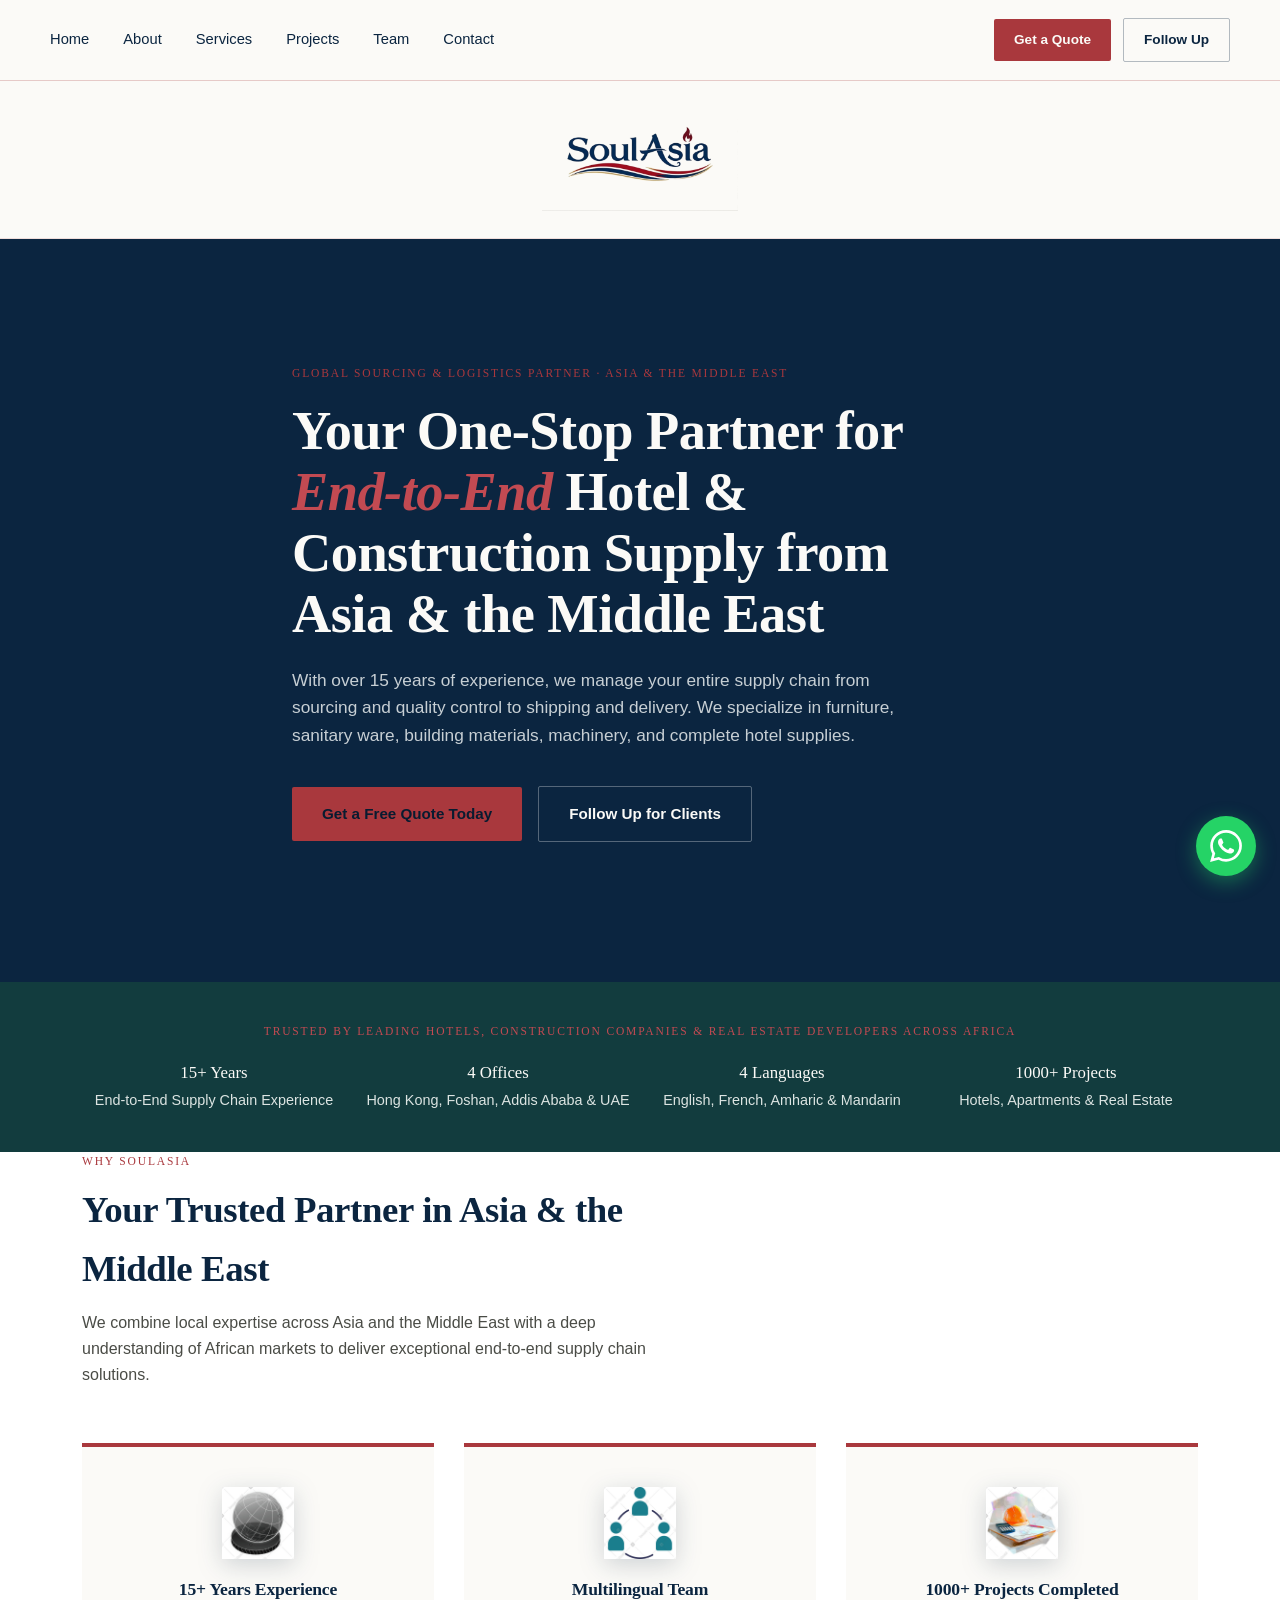
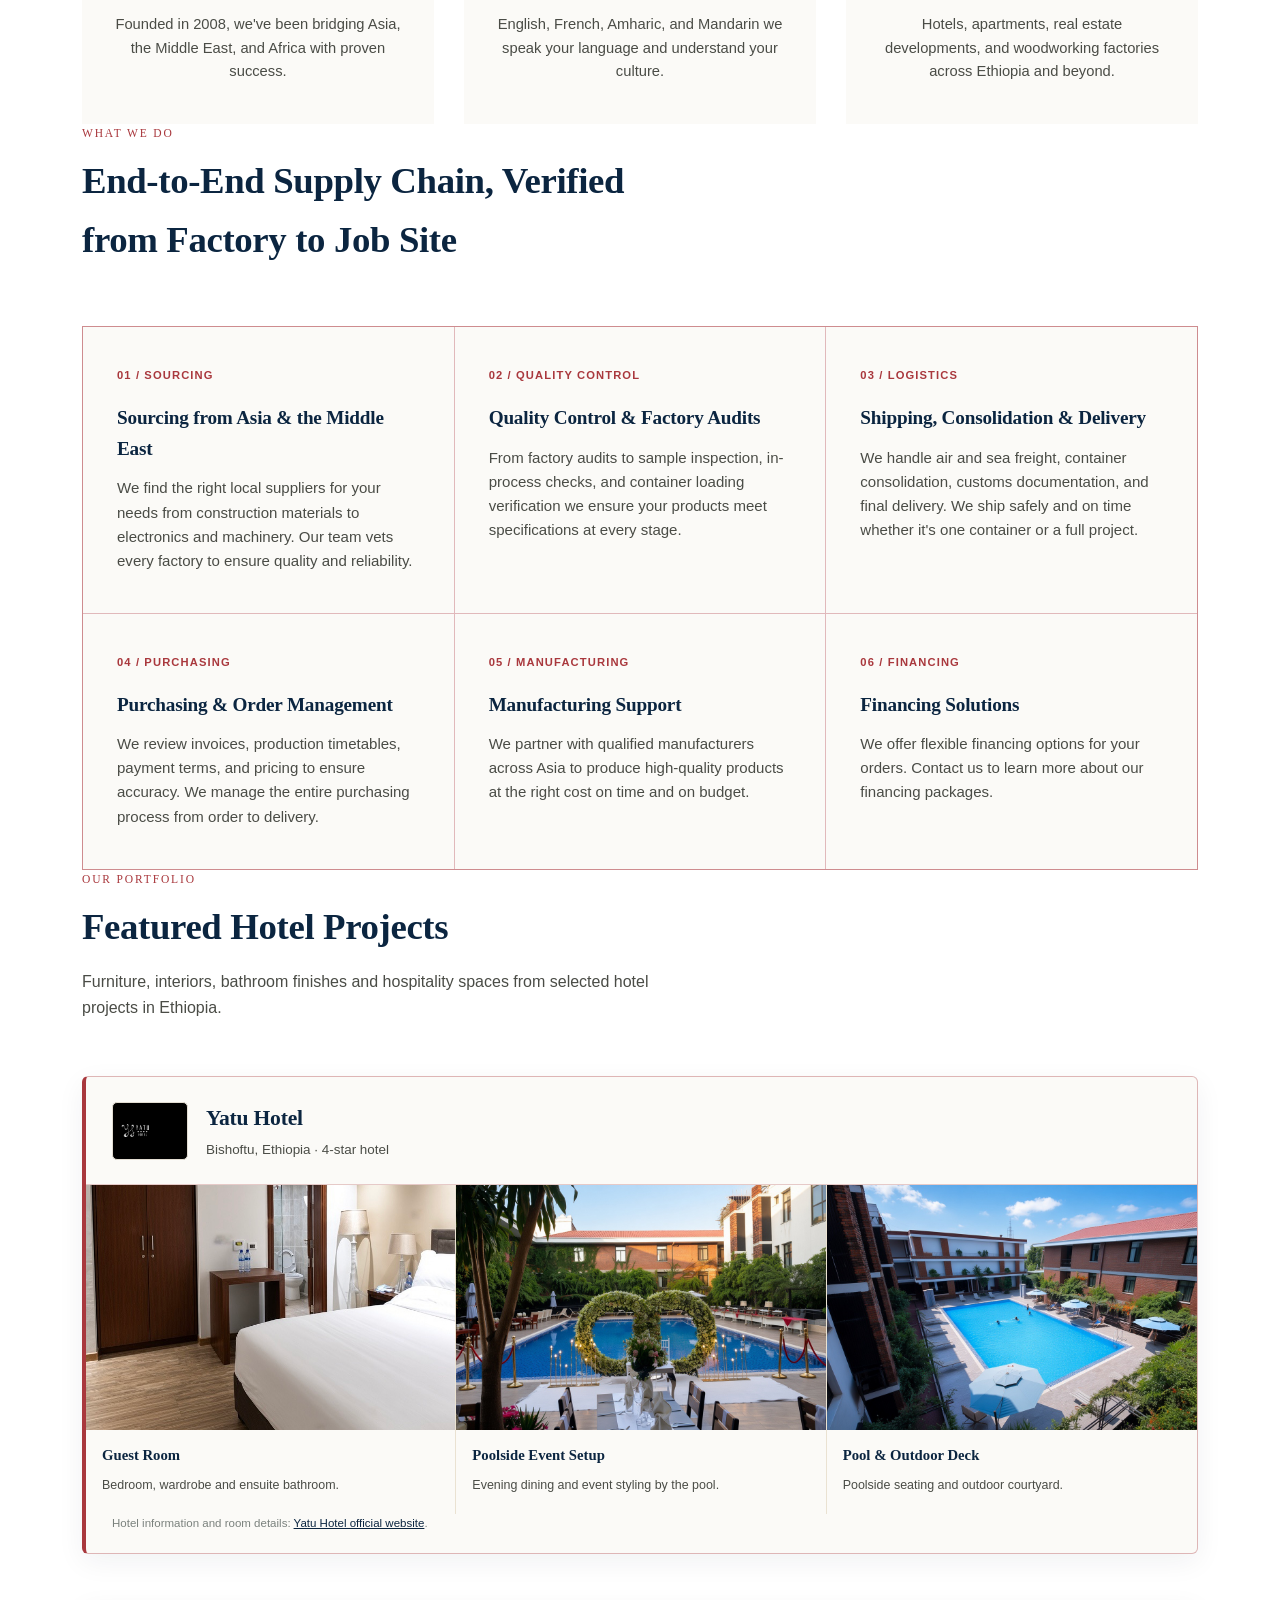
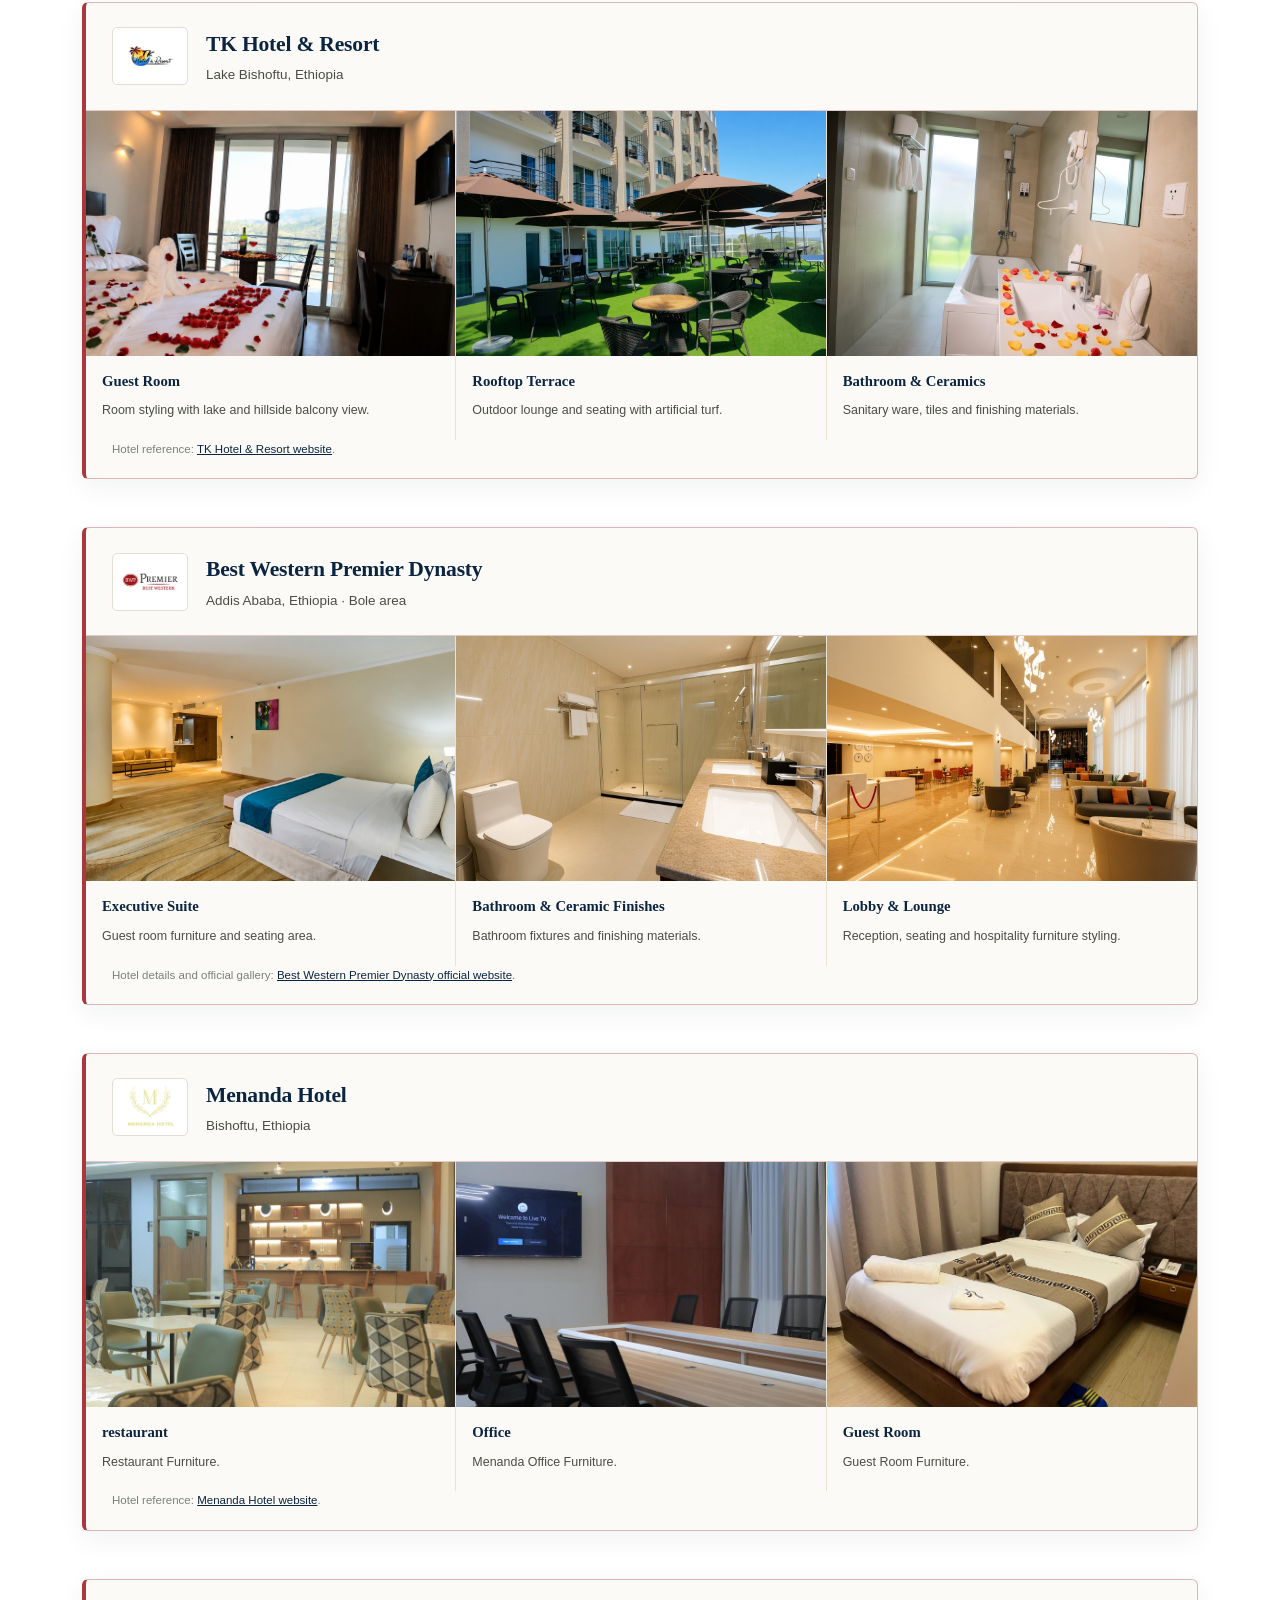
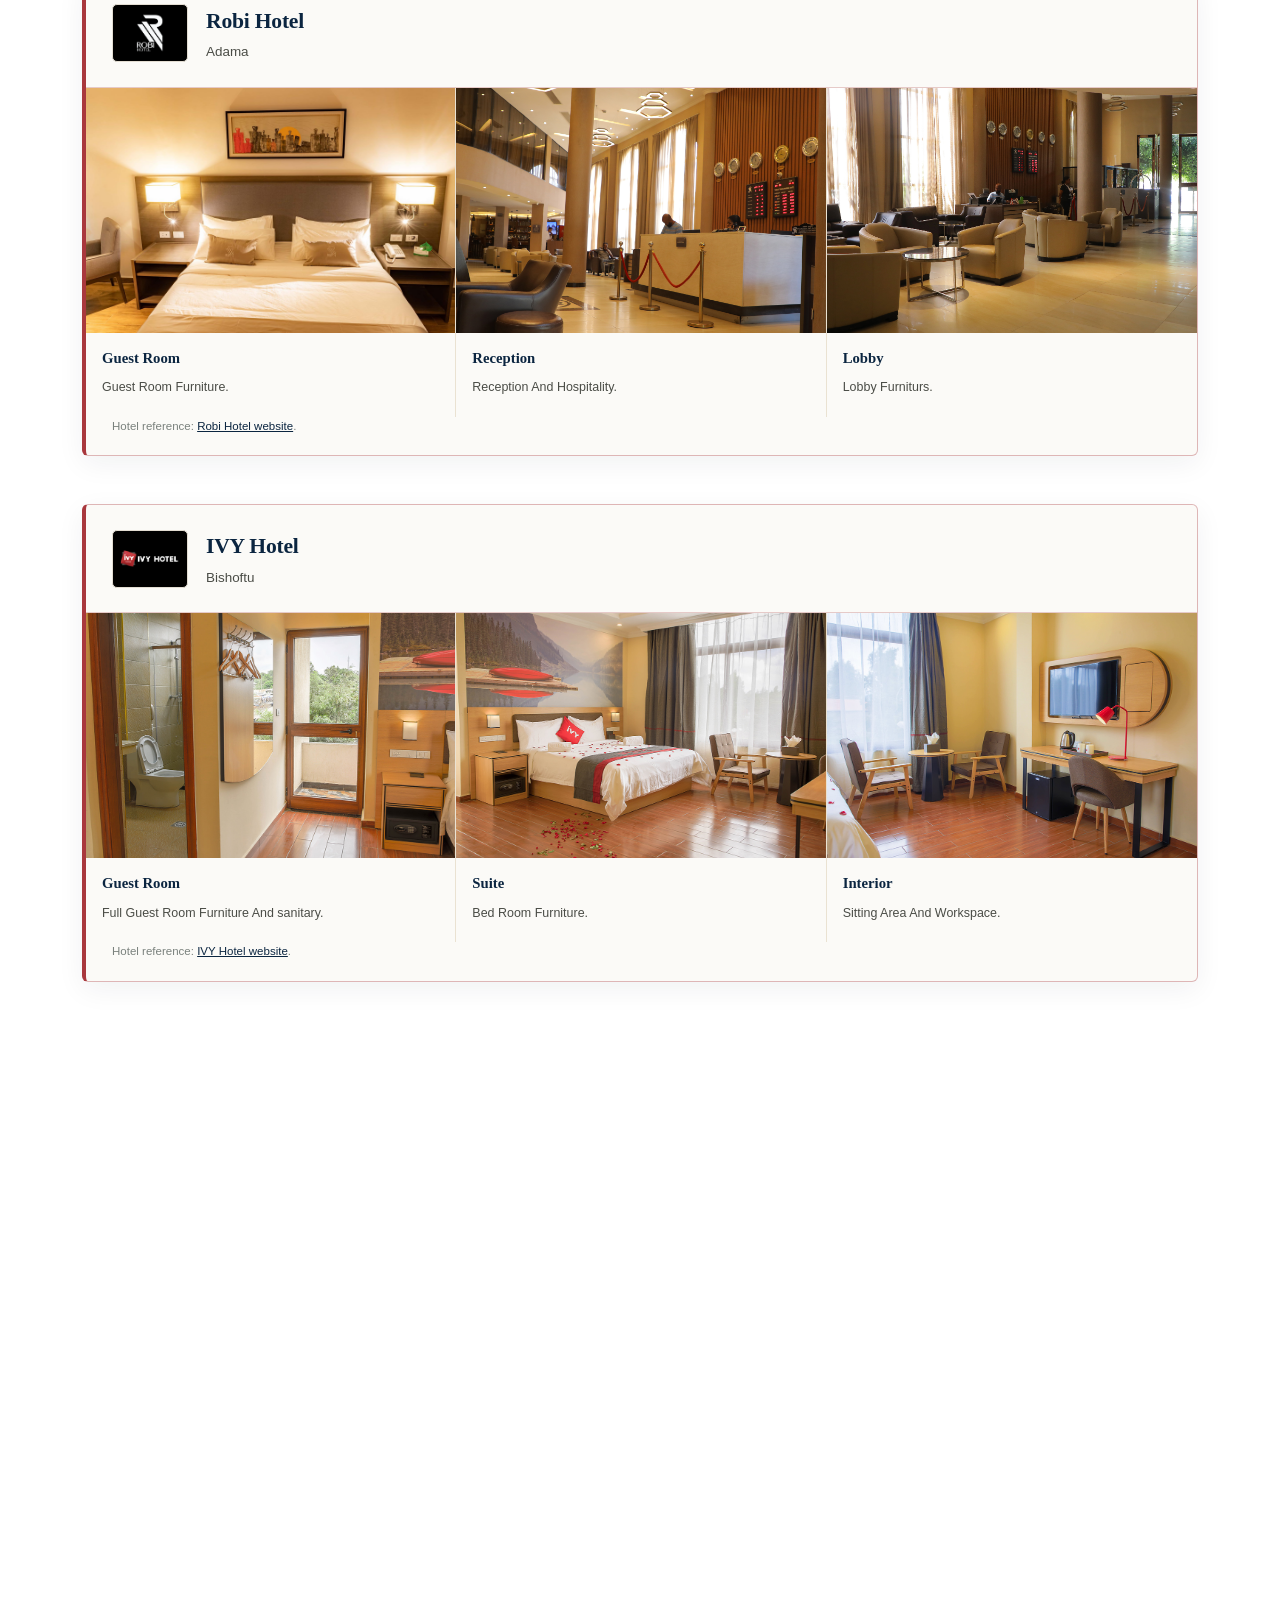
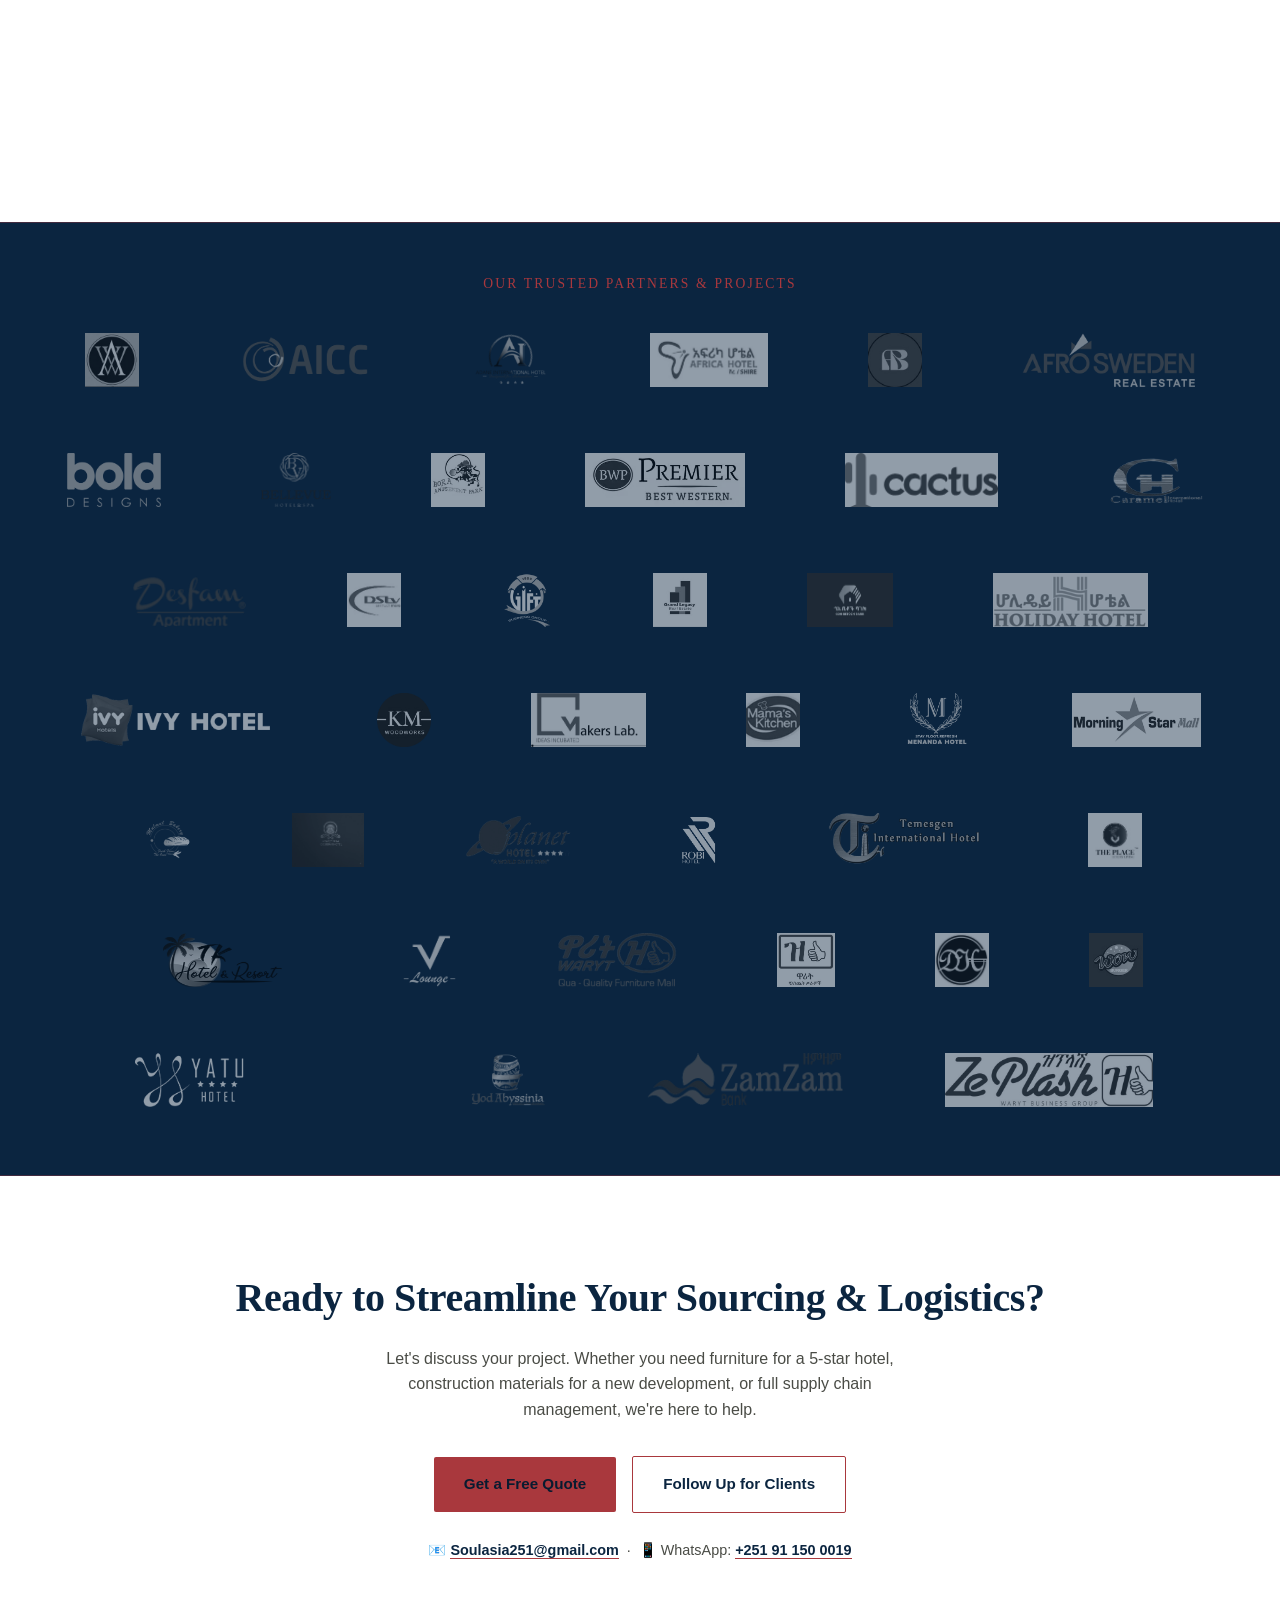
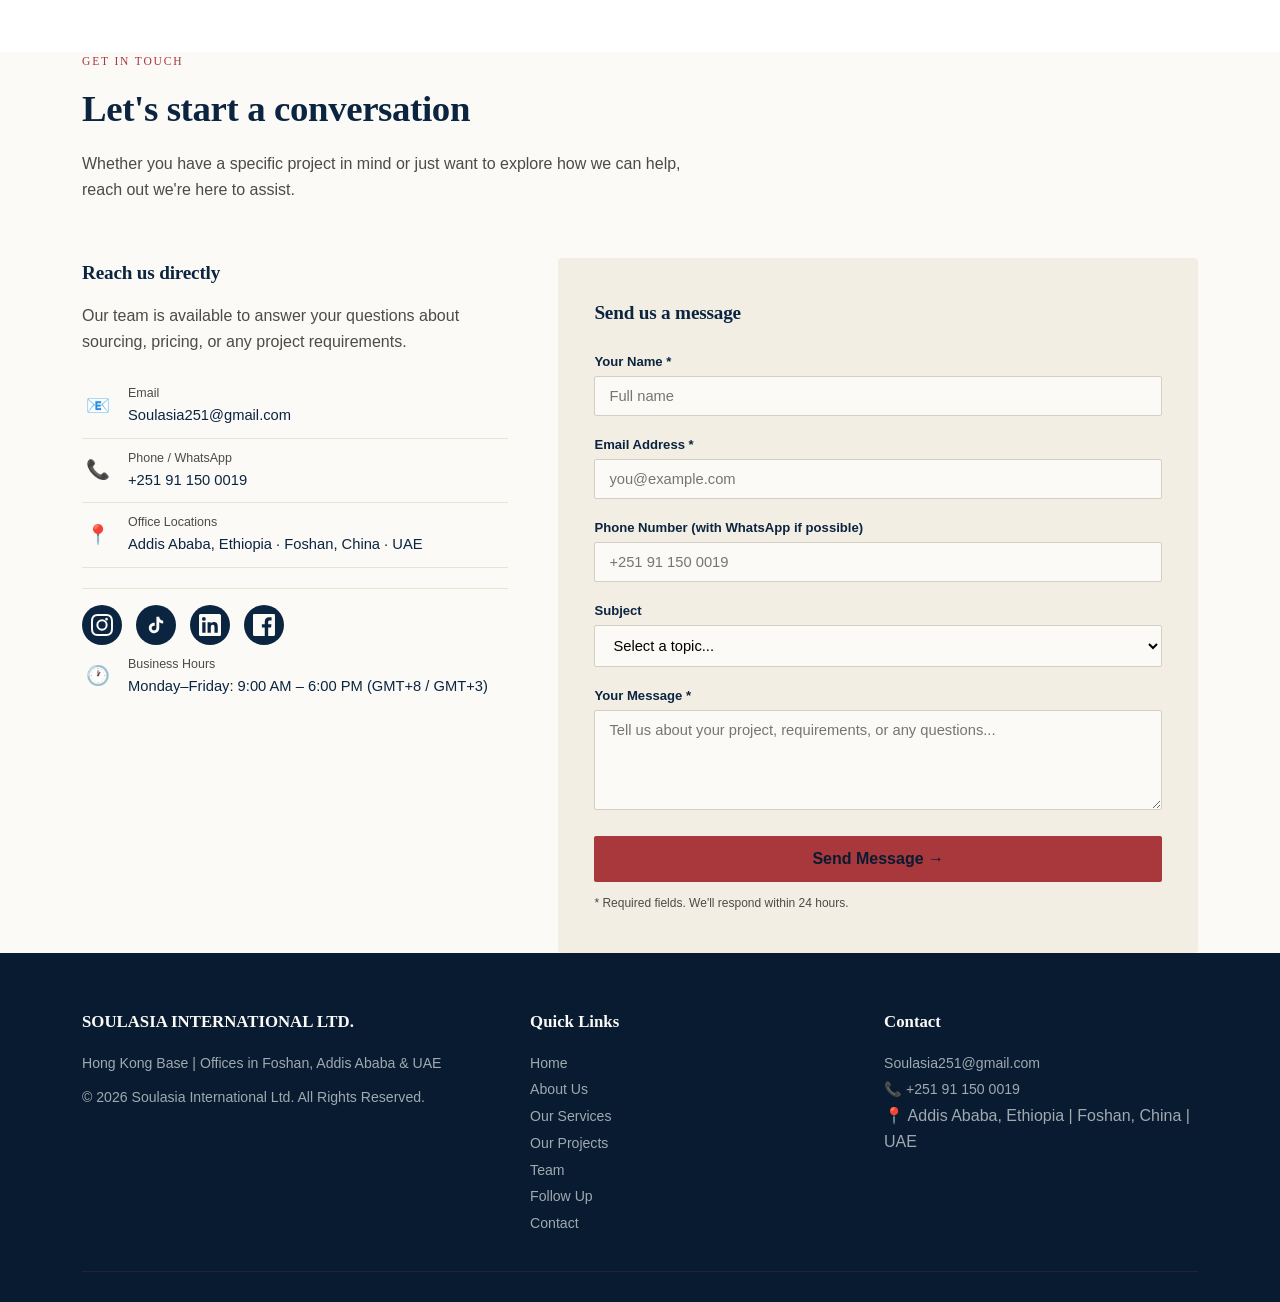
==== index.html @ 068c9a6b "Update index.html" ====
<!DOCTYPE html>
<html lang="en">
<head>
<meta charset="UTF-8">
<meta name="viewport" content="width=device-width, initial-scale=1.0">
<title>Soulasia International Ltd. | Global Sourcing &amp; Logistics Partner</title>

<style>
  :root{
    --navy:#0B2540;
    --navy-deep:#081b30;
    --teal:#123C3E;
    --gold:#A9383D;
    --gold-light:#C24A52;
    --sand:#F3EEE4;
    --sand-2:#EAE2D2;
    --ink:#20221F;
    --ink-soft:#4A4C46;
    --line:rgba(169,56,61,0.35);
    --white:#FBFAF7;
  }
  *{box-sizing:border-box;margin:0;padding:0;}
  html{scroll-behavior:smooth;}
  body{
    font-family:-apple-system, 'Segoe UI', Helvetica, Arial, sans-serif;
    color:#0B2540;
    background:#FFFFFF;
    line-height:1.6;
    -webkit-font-smoothing:antialiased;
  }
  h1,h2,h3{
    font-family:Georgia, 'Times New Roman', serif;
    font-weight:600;
    letter-spacing:-0.01em;
    color:var(--navy);
  }
  a{color:inherit; text-decoration:none;}
  .eyebrow{
    font-family:Georgia, 'Times New Roman', serif;
    font-size:0.72rem;
    letter-spacing:0.16em;
    text-transform:uppercase;
    color:var(--gold);
  }
  .hero-eyebrow{
  font-family:Georgia, 'Times New Roman', serif;
}
  .wrap{max-width:1180px; margin:0 auto; padding:0 32px;}
  @media (max-width:640px){ .wrap{padding:0 20px;} }

  /* ===== Header ===== */
  header{
    position:sticky; top:0; z-index:50;
    background:var(--white);
    border-bottom:1px solid rgba(169,56,61,0.25);
  }
  .nav{
    display:flex; align-items:center; justify-content:space-between;
    padding:18px 0;
  }
  .logo{
    font-family:Georgia, 'Times New Roman', serif;
    font-weight:600;
    font-size:1.25rem;
    color:var(--navy);
    letter-spacing:0.02em;
  }
  .logo span{color:var(--gold-light);}
  .navlinks{display:flex; gap:34px; font-size:0.92rem;}
  .navlinks a{color:#0B2540; transition:color .2s;}
  .navlinks a:hover{color:var(--gold-light);}
  .navlinks a.active{color:#0B2540;}
  .nav-cta{
    background:#A9383D;
    color:var(--white);
    font-weight:600;
    font-size:0.85rem;
    padding:10px 20px;
    border-radius:2px;
    transition:background .2s;
  }
  .nav-cta:hover{background:#C24A52;}
  .nav-cta-secondary{
    background:transparent;
    color:#0B2540;
    font-weight:600;
    font-size:0.85rem;
    padding:10px 20px;
    border-radius:2px;
    border:1px solid rgba(11,37,64,0.3);
    transition:background .2s, border .2s;
  }
  .nav-cta-secondary:hover{
    background:rgba(11,37,64,0.06);
    border-color:var(--gold-light);
  }
  .navlinks, .nav-cta, .nav-cta-secondary{white-space:nowrap;}
  @media (max-width:860px){ .navlinks{display:none;} }

  /* ===== Mobile Menu ===== */
  .hamburger{
    display:none;
    flex-direction:column;
    justify-content:center;
    gap:5px;
    width:34px;
    height:34px;
    background:none;
    border:none;
    cursor:pointer;
    padding:0;
  }
  .hamburger span{
    display:block;
    width:100%;
    height:2px;
    background:var(--navy);
    transition:transform .25s ease, opacity .25s ease;
  }
  .hamburger.open span:nth-child(1){transform:translateY(7px) rotate(45deg);}
  .hamburger.open span:nth-child(2){opacity:0;}
  .hamburger.open span:nth-child(3){transform:translateY(-7px) rotate(-45deg);}
  .mobile-menu{
    display:none;
    flex-direction:column;
    background:var(--navy-deep);
    border-top:1px solid rgba(247,208,70,0.18);
    max-height:0;
    overflow:hidden;
    transition:max-height .3s ease;
  }
  .mobile-menu.open{display:flex; max-height:400px;}
  .mobile-menu a{
    color:#CBD3D8;
    padding:16px 24px;
    font-size:0.95rem;
    border-bottom:1px solid rgba(255,255,255,0.06);
  }
  .mobile-menu a:hover, .mobile-menu a:active{color:var(--gold-light); background:rgba(255,255,255,0.04);}
  @media (max-width:860px){
    .hamburger{display:flex;}
    .nav-cta{display:none;}
  }
  @media (max-width:540px){
    .nav-cta-secondary{padding:9px 14px; font-size:0.8rem;}
  }

  /* ===== Hero ===== */
  .hero{
    background:var(--navy);
    color:var(--white);
    padding:120px 0 140px;
    position:relative;
  }
  .hero-inner{max-width:760px; position:relative; z-index:2;}
  .hero h1{
    font-size:clamp(2.1rem, 4.4vw, 3.4rem);
    color:var(--white);
    line-height:1.12;
    margin:16px 0 22px;
  }
  .hero h1 em{font-style:italic; color:var(--gold-light);}
  .hero p.sub{
    font-size:1.08rem;
    color:#C7CFD4;
    max-width:620px;
    margin-bottom:36px;
  }
  .btn-group{
    display:flex;
    gap:16px;
    flex-wrap:wrap;
    align-items:center;
  }
  .btn-primary{
    display:inline-block;
    background:var(--gold);
    color:var(--navy-deep);
    font-weight:600;
    padding:15px 30px;
    border-radius:2px;
    font-size:0.95rem;
    transition:transform .2s, background .2s;
  }
  .btn-primary:hover{background:var(--gold-light); transform:translateY(-2px);}
  .btn-secondary{
    display:inline-block;
    background:transparent;
    color:var(--white);
    font-weight:600;
    padding:15px 30px;
    border-radius:2px;
    font-size:0.95rem;
    border:1px solid rgba(255,255,255,0.3);
    transition:transform .2s, background .2s, border .2s;
  }
  .btn-secondary:hover{
    background:rgba(255,255,255,0.1);
    border-color:var(--gold-light);
    transform:translateY(-2px);
  }

  /* ===== Trust ===== */
  .trust{
    background:var(--teal);
    color:var(--sand);
    padding:40px 0;
  }
  .trust .eyebrow{color:var(--gold-light); text-align:center; display:block; margin-bottom:20px;}
  .trust-eyebrow{
  font-family:Georgia, 'Times New Roman', serif;
}
  .trust-grid{
    display:grid;
    grid-template-columns:repeat(4, 1fr);
    gap:20px;
    text-align:center;
  }
  .trust-item{font-size:0.9rem; color:#DCE4E2;}
  .trust-item b{color:var(--white); display:block; font-family:Georgia, 'Times New Roman', serif; font-size:1.05rem; font-weight:500; margin-bottom:2px;}
  @media (max-width:760px){ .trust-grid{grid-template-columns:1fr 1fr;} }

  /* ===== Section Shared ===== */
  .section-head{max-width:600px; margin-bottom:56px;}
  .section-head .eyebrow{margin-bottom:10px; display:block;}
  .section-head h2{font-size:clamp(1.7rem, 3vw, 2.3rem);}
  .section-head p{color:var(--ink-soft); margin-top:12px; font-size:1rem;}

  /* ===== Why Choose Us ===== */
  .why-grid{
    display:grid;
    grid-template-columns:repeat(3,1fr);
    gap:30px;
  }
  .why-item{
    text-align:center;
    background:var(--white);
    padding:40px 30px;
    border-top:4px solid var(--gold);
  }
  .why-item .icon-circle{
    font-size:2.5rem;
    display:block;
    margin-bottom:16px;
  }
  .why-item .icon-3d{
    width:72px;
    height:72px;
    display:block;
    margin:0 auto 16px;
    object-fit:contain;
    filter:drop-shadow(0 6px 12px rgba(11,37,64,0.18));
  }

  .why-item h3{font-size:1.1rem; margin-bottom:10px;}
  .why-item p{color:var(--ink-soft); font-size:0.92rem;}
  @media (max-width:760px){ .why-grid{grid-template-columns:1fr;} }

  /* ===== Services ===== */
  .services-grid{
    display:grid;
    grid-template-columns:repeat(3, 1fr);
    gap:1px;
    background:var(--line);
    border:1px solid var(--line);
  }
  .service-card{
    background:var(--white);
    padding:40px 34px;
  }
  .service-card .num{
    font-family:'Helvetica Neue', Arial, sans-serif; font-weight:700;
    font-size:0.7rem;
    color:var(--gold);
    letter-spacing:0.1em;
    display:block;
    margin-bottom:18px;
  }
  .service-card h3{font-size:1.2rem; margin-bottom:12px;}
  .service-card p{color:var(--ink-soft); font-size:0.94rem;}
  @media (max-width:860px){ .services-grid{grid-template-columns:1fr;} }

  /* ===== Gallery ===== */
  .gallery-grid{
    display:grid;
    grid-template-columns:repeat(3,1fr);
    gap:20px;
  }
  .gallery-item{
    position:relative;
    overflow:hidden;
    border-radius:4px;
    aspect-ratio:4/3;
    cursor:pointer;
  }
  .gallery-item img{
    width:100%;
    height:100%;
    object-fit:cover;
    transition:transform .5s ease;
  }
  .gallery-item:hover img{transform:scale(1.08);}
  .gallery-item .overlay{
    position:absolute;
    bottom:0;
    left:0;
    right:0;
    padding:24px 20px;
    background:linear-gradient(transparent, rgba(11,37,64,0.9));
    color:var(--white);
    transform:translateY(10px);
    transition:transform .3s ease;
  }
  .gallery-item:hover .overlay{transform:translateY(0);}
  .gallery-item .overlay h3{color:var(--white); font-size:1.05rem; margin-bottom:2px;}
  .gallery-item .overlay p{font-size:0.82rem; opacity:0.8;}
  @media (max-width:860px){ .gallery-grid{grid-template-columns:1fr 1fr;} }
  @media (max-width:480px){ .gallery-grid{grid-template-columns:1fr;} }

  /* ===== Polaroid Staff Gallery ===== */
  .polaroid-gallery{
    display:flex;
    flex-wrap:wrap;
    gap:6px;
    justify-content:center;
    align-items:center;
    max-width:820px;
    margin:0 auto;
    padding:24px;
    background:var(--white);
    border:1px solid var(--line);
    border-radius:6px;
    box-shadow:0 10px 30px rgba(11,37,64,0.10);
  }

  .polaroid{
    background:var(--white);
    padding:8px 8px 26px;
    box-shadow:0 6px 14px rgba(11,37,64,0.16);
    width:130px;
    margin:-6px;
    transition:transform .3s ease, box-shadow .3s ease, z-index 0s;
    position:relative;
  }

  .polaroid:hover{
    transform:rotate(0deg) scale(1.05) !important;
    box-shadow:0 16px 34px rgba(11,37,64,0.22);
    z-index:5;
  }
  .polaroid img{
    display:block;
    width:100%;
    height:160px;
    object-fit:contain;
    background:#EAE2D2;
  }

  .polaroid .cap{
    position:absolute;
    bottom:10px;
    left:0;
    right:0;
    text-align:center;
    font-family:Georgia, 'Times New Roman', serif;
    font-size:0.85rem;
    color:var(--ink);
  }
  .rot-1{transform:rotate(-4deg);}
  .rot-2{transform:rotate(3deg);}
  .rot-3{transform:rotate(-2deg);}
  .rot-4{transform:rotate(5deg);}
  .rot-5{transform:rotate(-6deg);}

  @media (max-width:640px){
    .polaroid{width:160px; padding:10px 10px 30px;}
    .polaroid img{height:150px;}
  }

  /* ===== Hotel Project Gallery ===== */
  .hotel-projects{display:flex;flex-direction:column;gap:48px;}
  .hotel-project{background:var(--white);border:1px solid var(--line);border-radius:6px;overflow:hidden;box-shadow:0 8px 28px rgba(8,27,48,.06);}
  .hotel-project-head{display:flex;align-items:center;gap:18px;padding:24px 26px;border-bottom:1px solid #EAE2D2;}
  .hotel-logo-box{width:76px;height:58px;background:#fff;border:1px solid #E3DDD2;border-radius:5px;display:flex;align-items:center;justify-content:center;padding:7px;flex-shrink:0;overflow:hidden;}
  .hotel-logo-box img{max-width:100%;max-height:100%;object-fit:contain;}
  .hotel-logo-text{font-family:Georgia,serif;font-weight:700;font-size:.75rem;line-height:1.15;text-align:center;color:var(--navy);}
  .hotel-project-head h3{font-size:1.35rem;margin-bottom:3px;}
  .hotel-project-head p{color:var(--ink-soft);font-size:.84rem;}
  .hotel-photo-grid{display:grid;grid-template-columns:repeat(3,1fr);gap:0;}
  .hotel-photo{border-right:1px solid #EAE2D2;background:var(--white);}
  .hotel-photo:last-child{border-right:0;}
  .hotel-photo img{display:block;width:100%;height:245px;object-fit:cover;}
  .hotel-photo-caption{padding:14px 16px 18px;}
  .hotel-photo-caption strong{display:block;color:var(--navy);font-family:Georgia,serif;font-size:.92rem;margin-bottom:3px;}
  .hotel-photo-caption span{font-size:.78rem;color:var(--ink-soft);}
  .hotel-source{padding:0 26px 20px;color:#7a817d;font-size:.72rem;}
  .hotel-source a{color:var(--navy);text-decoration:underline;}
  @media(max-width:760px){.hotel-photo-grid{grid-template-columns:1fr;}.hotel-photo{border-right:0;border-bottom:1px solid #EAE2D2;}.hotel-photo:last-child{border-bottom:0}.hotel-photo img{height:250px;}}

  .partner-logo{
    filter:grayscale(100%);
    opacity:0.55;
    transition:filter .3s ease, opacity .3s ease;
  }
  .partner-logo:hover{
    filter:grayscale(0%);
    opacity:1;
  }

  /* ===== Client Logos ===== */
  .logo-strip{background:var(--navy); padding:40px 0; border-top:1px solid var(--line); border-bottom:1px solid var(--line);}
  .logo-row{
    display:flex;
    justify-content:space-around;
    align-items:center;
    flex-wrap:wrap;
    gap:24px;
  }
  .logo-row span{
    font-family:Georgia, serif;
    font-size:0.95rem;
    color:var(--ink-soft);
    opacity:0.5;
    letter-spacing:0.03em;
    font-weight:500;
  }
  @media (max-width:640px){ .logo-row span{font-size:0.75rem;} }

  /* ===== CTA ===== */
  .cta{
    padding:90px 0;
    text-align:center;
  }
  .cta h2{font-size:clamp(1.8rem,3.4vw,2.5rem); margin-bottom:16px;}
  .cta p{color:var(--ink-soft); max-width:520px; margin:0 auto 34px;}
  .cta-alt{margin-top:26px; font-size:0.9rem; color:var(--ink-soft);}
  .cta-alt a{color:var(--navy); font-weight:600; border-bottom:1px solid var(--gold);}

  /* ===== Contact Form ===== */
  .contact-section{background:var(--white);}
  .contact-grid{
    display:grid;
    grid-template-columns:1.2fr 1.8fr;
    gap:50px;
  }
  .contact-info h3{font-size:1.2rem; margin-bottom:14px;}
  .contact-info p{margin-bottom:20px; color:var(--ink-soft);}
  .contact-detail{
    display:flex;
    align-items:center;
    gap:14px;
    padding:10px 0;
    border-bottom:1px solid #EAE2D2;
  }
  .contact-detail:last-child{border-bottom:none;}
  .contact-detail .icon{font-size:1.2rem; width:32px; text-align:center;}
  .contact-detail .info{font-size:0.92rem;}
  .contact-detail .info strong{display:block; font-size:0.78rem; color:var(--ink-soft); font-weight:400;}

  .social-links{
    display:flex;
    gap:14px;
    margin-top:20px;
    padding-top:16px;
    border-top:1px solid #EAE2D2;
  }
  .social-icon{
    width:40px;
    height:40px;
    display:flex;
    align-items:center;
    justify-content:center;
    background:var(--navy);
    color:var(--white);
    border-radius:50%;
    transition:background .2s, transform .2s;
  }
  .social-icon:hover{
    background:#A9383D;
    transform:translateY(-3px);
  }
  .contact-form-inner{background:var(--sand); padding:40px 36px; border-radius:4px;}
  .contact-form-inner h3{font-size:1.2rem; margin-bottom:22px;}
  .form-group{margin-bottom:18px;}
  .form-group label{display:block; font-weight:600; font-size:0.82rem; margin-bottom:4px; color:var(--navy);}
  .form-group input,
  .form-group textarea,
  .form-group select{
    width:100%;
    padding:11px 14px;
    border:1px solid #D4CEC4;
    border-radius:2px;
    font-size:0.92rem;
    font-family:inherit;
    background:var(--white);
    transition:border .2s;
  }
  .form-group input:focus,
  .form-group textarea:focus{outline:none; border-color:var(--gold);}
  .form-group textarea{min-height:100px; resize:vertical;}
  .btn-submit{
    background:var(--gold);
    color:var(--navy-deep);
    font-weight:600;
    font-size:1rem;
    padding:14px 34px;
    border:none;
    border-radius:2px;
    cursor:pointer;
    transition:background .2s;
    width:100%;
  }
  .btn-submit:hover{background:var(--gold-light);}
  @media (max-width:860px){ .contact-grid{grid-template-columns:1fr;} }

  /* ===== Floating WhatsApp ===== */
  .whatsapp-float{
    position:fixed;
    bottom:24px;
    right:24px;
    background:#25D366;
    color:white;
    width:60px;
    height:60px;
    border-radius:50%;
    display:flex;
    align-items:center;
    justify-content:center;
    box-shadow:0 6px 20px rgba(37,211,102,0.4);
    transition:transform .3s ease, box-shadow .3s ease;
    z-index:100;
    animation:whatsapp-pulse 2.6s ease-in-out infinite;
  }
  @keyframes whatsapp-pulse{
    0%, 100%{ box-shadow:0 6px 20px rgba(37,211,102,0.4); }
    50%{ box-shadow:0 6px 20px rgba(37,211,102,0.4), 0 0 0 10px rgba(37,211,102,0.15); }
  }
  .whatsapp-float:hover{
    transform:scale(1.1);
    box-shadow:0 8px 30px rgba(37,211,102,0.5);
  }
  .whatsapp-float svg{
    width:32px;
    height:32px;
  }
  @media (max-width:640px){
    .whatsapp-float{
      width:52px;
      height:52px;
      bottom:16px;
      right:16px;
    }
    .whatsapp-float svg{
      width:26px;
      height:26px;
    }
  }

  /* ===== Footer ===== */
  footer{background:var(--navy-deep); color:#9FAAB0; padding:56px 0 30px;}
  .foot-grid{
    display:grid; grid-template-columns:1.3fr 1fr 1fr; gap:40px;
    padding-bottom:34px; border-bottom:1px solid rgba(169,56,61,0.18);
  }
  .foot-grid h4{
    font-family:Georgia, 'Times New Roman', serif; color:var(--white); font-size:1.05rem; margin-bottom:14px; font-weight:600;
  }
  .foot-grid p, .foot-grid a{font-size:0.88rem; line-height:1.9; color:#9FAAB0; display:block;}
  .foot-grid a:hover{color:var(--gold-light);}
  .copyright{padding-top:22px; font-size:0.8rem; color:#728089; text-align:center;}
  @media (max-width:760px){ .foot-grid{grid-template-columns:1fr;} }

  /* ===== Fade-in Animations ===== */
  .fade-in{
    opacity:0;
    transform:translateY(30px);
    transition:opacity .7s ease, transform .7s ease;
  }
  .fade-in.visible{
    opacity:1;
    transform:translateY(0);
  }

  /* ===== Responsive ===== */
  @media (max-width:640px){
    .hero{padding:80px 0 100px;}
    .trust-grid{grid-template-columns:1fr 1fr;}
    .why-grid{grid-template-columns:1fr;}
    .services-grid{grid-template-columns:1fr;}
    .gallery-grid{grid-template-columns:1fr 1fr;}
    .contact-grid{grid-template-columns:1fr;}
    .foot-grid{grid-template-columns:1fr;}
  }
  @media (max-width:480px){
    .gallery-grid{grid-template-columns:1fr;}
    .trust-grid{grid-template-columns:1fr;}
    .logo-row span{font-size:0.7rem;}
  }

  /* ===== Red accent update ===== */
  :root{
    --red:#A9383D;
    --red-dark:#A9383D;
    --red-light:#A9383D;
  }
  .service-card:hover{border-color:rgba(169,56,61,0.45);}
  .hotel-project{border-left:4px solid var(--red);}
  .hotel-project-head{border-bottom-color:rgba(169,56,61,0.25);}

  .site-logo{
    height:110px;
    width:auto;
    display:block;
  }

  @media (max-width:640px){
    .site-logo{
      height:80px;
    }
  }

  .logo-bar{
    background:var(--white);
    padding:20px 0;
    text-align:center;
    border-bottom:1px solid rgba(169,56,61,0.15);
  }
  .site-logo-center{
    height:110px;
    width:auto;
    display:inline-block;
  }

  @media (max-width:640px){
    .site-logo-center{
      height:80px;
    }
  }

</style>
</head>
<body>

<header>
  <div class="wrap nav">
    <nav class="navlinks">
      <a href="index.html" class="active">Home</a>
      <a href="#about">About</a>
      <a href="#services">Services</a>
      <a href="#projects">Projects</a>
      <a href="#gallery">Team</a>
      <a href="#contact">Contact</a>
    </nav>
    <div style="display:flex; gap:12px; align-items:center;">
      <a href="#contact" class="nav-cta">Get a Quote</a>
      <a href="followups.html" class="nav-cta-secondary">Follow Up</a>
      <button class="hamburger" id="hamburgerBtn" aria-label="Open menu" onclick="toggleMobileMenu()">
        <span></span><span></span><span></span>
      </button>
    </div>
  </div>
  <nav class="mobile-menu" id="mobileMenu">
    <a href="index.html" onclick="closeMobileMenu()">Home</a>
    <a href="#about" onclick="closeMobileMenu()">About</a>
    <a href="#services" onclick="closeMobileMenu()">Services</a>
    <a href="#projects" onclick="closeMobileMenu()">Projects</a>
    <a href="#gallery" onclick="closeMobileMenu()">Team</a>
    <a href="#contact" onclick="closeMobileMenu()">Contact</a>
  </nav>
</header>

<div class="logo-bar">
  <div class="wrap">
    <img src="logo images/logo.png" alt="Soulasia International Ltd." class="site-logo-center">
  </div>
</div>

<!-- ===== HERO ===== -->
<section class="hero">
  <div class="wrap hero-inner">
    <span class="eyebrow hero-eyebrow">Global Sourcing &amp; Logistics Partner · Asia &amp; the Middle East</span>
    <h1>Your One-Stop Partner for <em>End-to-End</em> Hotel &amp; Construction Supply from Asia &amp; the Middle East</h1>
    <p class="sub">With over 15 years of experience, we manage your entire supply chain from sourcing and quality control to shipping and delivery. We specialize in furniture, sanitary ware, building materials, machinery, and complete hotel supplies.</p>
    <div class="btn-group">
      <a href="#contact" class="btn-primary">Get a Free Quote Today</a>
      <a href="followups.html" class="btn-secondary">Follow Up for Clients</a>
    </div>
  </div>
</section>

<!-- ===== TRUST ===== -->
<section class="trust fade-in">
  <div class="wrap">
    <span class="eyebrow trust-eyebrow">Trusted by Leading Hotels, Construction Companies &amp; Real Estate Developers Across Africa</span>
    <div class="trust-grid">
      <div class="trust-item"><b><span class="count" data-target="15">0</span>+ Years</b>End-to-End Supply Chain Experience</div>
      <div class="trust-item"><b><span class="count" data-target="4">0</span> Offices</b>Hong Kong, Foshan, Addis Ababa &amp; UAE</div>
      <div class="trust-item"><b><span class="count" data-target="4">0</span> Languages</b>English, French, Amharic &amp; Mandarin</div>
      <div class="trust-item"><b><span class="count" data-target="1000">0</span>+ Projects</b>Hotels, Apartments &amp; Real Estate</div>
    </div>
  </div>
</section>

<!-- ===== WHY CHOOSE US ===== -->
<section class="pad fade-in" id="about">
  <div class="wrap">
    <div class="section-head">
      <span class="eyebrow">Why Soulasia</span>
      <h2>Your Trusted Partner in Asia &amp; the Middle East</h2>
      <p>We combine local expertise across Asia and the Middle East with a deep understanding of African markets to deliver exceptional end-to-end supply chain solutions.</p>
    </div>
    <div class="why-grid">
      <div class="why-item">
        <img src="icon images/icon-globe-3d.png" alt="Global experience icon" class="icon-3d">
        <h3>15+ Years Experience</h3>
        <p>Founded in 2008, we've been bridging Asia, the Middle East, and Africa with proven success.</p>
      </div>
      <div class="why-item">
        <img src="icon images/icon-language-3d.png" alt="Multilingual team icon" class="icon-3d">
        <h3>Multilingual Team</h3>
        <p>English,  French, Amharic, and Mandarin we speak your language and understand your culture.</p>
      </div>
      <div class="why-item">
        <img src="icon images/icon-building-3d.png" alt="Projects completed icon" class="icon-3d">
        <h3>1000+ Projects Completed</h3>
        <p>Hotels, apartments, real estate developments, and woodworking factories across Ethiopia and beyond.</p>
      </div>
    </div>
  </div>
</section>

<!-- ===== SERVICES ===== -->
<section class="pad" id="services">
  <div class="wrap">
    <div class="section-head fade-in">
      <span class="eyebrow">What We Do</span>
      <h2>End-to-End Supply Chain, Verified from Factory to Job Site</h2>
    </div>
    <div class="services-grid fade-in">
      <div class="service-card">
        <span class="num">01 / SOURCING</span>
        <h3>Sourcing from Asia &amp; the Middle East</h3>
        <p>We find the right local suppliers for your needs from construction materials to electronics and machinery. Our team vets every factory to ensure quality and reliability.</p>
      </div>
      <div class="service-card">
        <span class="num">02 / QUALITY CONTROL</span>
        <h3>Quality Control &amp; Factory Audits</h3>
        <p>From factory audits to sample inspection, in-process checks, and container loading verification we ensure your products meet specifications at every stage.</p>
      </div>
      <div class="service-card">
        <span class="num">03 / LOGISTICS</span>
        <h3>Shipping, Consolidation &amp; Delivery</h3>
        <p>We handle air and sea freight, container consolidation, customs documentation, and final delivery. We ship safely and on time whether it's one container or a full project.</p>
      </div>
      <div class="service-card">
        <span class="num">04 / PURCHASING</span>
        <h3>Purchasing &amp; Order Management</h3>
        <p>We review invoices, production timetables, payment terms, and pricing to ensure accuracy. We manage the entire purchasing process from order to delivery.</p>
      </div>
      <div class="service-card">
        <span class="num">05 / MANUFACTURING</span>
        <h3>Manufacturing Support</h3>
        <p>We partner with qualified manufacturers across Asia to produce high-quality products at the right cost on time and on budget.</p>
      </div>
      <div class="service-card">
        <span class="num">06 / FINANCING</span>
        <h3>Financing Solutions</h3>
        <p>We offer flexible financing options for your orders. Contact us to learn more about our financing packages.</p>
      </div>
    </div>
  </div>
</section>

<!-- ===== HOTEL PROJECTS ===== -->
<section class="pad" id="projects">
  <div class="wrap">
    <div class="section-head fade-in">
      <span class="eyebrow">Our Portfolio</span>
      <h2>Featured Hotel Projects</h2>
      <p>Furniture, interiors, bathroom finishes and hospitality spaces from selected hotel projects in Ethiopia.</p>
    </div>

    <div class="hotel-projects fade-in">

      <article class="hotel-project">
        <div class="hotel-project-head">
        <div class="hotel-logo-box" style="background:#000000;">
  <img src="images/yatu-logo.png" alt="Yatu Hotel logo">
</div>
          <div><h3>Yatu Hotel</h3><p>Bishoftu, Ethiopia · 4-star hotel</p></div>
        </div>
        <div class="hotel-photo-grid">
          <div class="hotel-photo"><img src="images/yatu-guest-room.jpg" alt="Yatu Hotel guest room"><div class="hotel-photo-caption"><strong>Guest Room</strong><span>Bedroom, wardrobe and ensuite bathroom.</span></div></div>
          <div class="hotel-photo"><img src="images/yatu-poolside-event.jpg" alt="Yatu Hotel poolside event setup"><div class="hotel-photo-caption"><strong>Poolside Event Setup</strong><span>Evening dining and event styling by the pool.</span></div></div>
          <div class="hotel-photo"><img src="images/yatu-pool-deck.jpg" alt="Yatu Hotel pool and outdoor deck"><div class="hotel-photo-caption"><strong>Pool &amp; Outdoor Deck</strong><span>Poolside seating and outdoor courtyard.</span></div></div>
        </div>
        <div class="hotel-source">Hotel information and room details: <a href="https://yatuhotel.com/rooms" target="_blank" rel="noopener">Yatu Hotel official website</a>.</div>
      </article>

      <article class="hotel-project">
        <div class="hotel-project-head">
         <div class="hotel-logo-box">
  <img src="images/tk-logo.png" alt="TK Hotel & Resort logo">
</div>
          <div><h3>TK Hotel &amp; Resort</h3><p>Lake Bishoftu, Ethiopia</p></div>
        </div>
        <div class="hotel-photo-grid">
          <div class="hotel-photo"><img src="images/tk-guest-room.jpg" alt="TK Hotel guest room with balcony view"><div class="hotel-photo-caption"><strong>Guest Room</strong><span>Room styling with lake and hillside balcony view.</span></div></div>
          <div class="hotel-photo"><img src="images/tk-rooftop-terrace.jpg" alt="TK Hotel rooftop terrace lounge"><div class="hotel-photo-caption"><strong>Rooftop Terrace</strong><span>Outdoor lounge and seating with artificial turf.</span></div></div>
          <div class="hotel-photo"><img src="images/tk-bathroom.jpg" alt="TK Hotel bathroom finishes"><div class="hotel-photo-caption"><strong>Bathroom &amp; Ceramics</strong><span>Sanitary ware, tiles and finishing materials.</span></div></div>
        </div>
        <div class="hotel-source">Hotel reference: <a href="http://www.tkhotelandresort.com" target="_blank" rel="noopener">TK Hotel &amp; Resort website</a>.</div>
      </article>

      <article class="hotel-project">
        <div class="hotel-project-head">
        <div class="hotel-logo-box">
  <img src="images/bw-logo.png" alt="Best Western Premier logo">
</div>
          <div><h3>Best Western Premier Dynasty</h3><p>Addis Ababa, Ethiopia · Bole area</p></div>
        </div>
        <div class="hotel-photo-grid">
          <div class="hotel-photo"><img src="images/bw-executive-suite.jpg" alt="Best Western Premier Dynasty executive suite"><div class="hotel-photo-caption"><strong>Executive Suite</strong><span>Guest room furniture and seating area.</span></div></div>
          <div class="hotel-photo"><img src="images/bw-bathroom.jpg" alt="Best Western Premier Dynasty bathroom finishes"><div class="hotel-photo-caption"><strong>Bathroom &amp; Ceramic Finishes</strong><span>Bathroom fixtures and finishing materials.</span></div></div>
          <div class="hotel-photo"><img src="images/bw-lobby.jpg" alt="Best Western Premier Dynasty lobby and lounge"><div class="hotel-photo-caption"><strong>Lobby &amp; Lounge</strong><span>Reception, seating and hospitality furniture styling.</span></div></div>
        </div>
        <div class="hotel-source">Hotel details and official gallery: <a href="https://www.bwpremieraddis.com/" target="_blank" rel="noopener">Best Western Premier Dynasty official website</a>.</div>
      </article>

      <article class="hotel-project">
        <div class="hotel-project-head">
         <div class="hotel-logo-box">
  <img src="logo images/mananda-hotel.png" alt="Menanda Hotel logo">
</div>
          <div><h3>Menanda Hotel</h3><p>Bishoftu, Ethiopia</p></div>
        </div>
        <div class="hotel-photo-grid">
          <div class="hotel-photo"><img src="images/menanda1.jpg" alt="Menanda hotel restaurant"><div class="hotel-photo-caption"><strong>restaurant</strong><span>Restaurant Furniture.</span></div></div>
          <div class="hotel-photo"><img src="images/menanda2.jpg" alt="Menanda offece furniture"><div class="hotel-photo-caption"><strong>Office</strong><span>Menanda Office Furniture.</span></div></div>
          <div class="hotel-photo"><img src="images/menanda3.jpg" alt="Bed Room"><div class="hotel-photo-caption"><strong>Guest Room</strong><span>Guest Room Furniture.</span></div></div>
        </div>
        <div class="hotel-source">Hotel reference: <a href="http://www.menandahotel.com" target="_blank" rel="noopener">Menanda Hotel website</a>.</div>
      </article>

      <article class="hotel-project">
        <div class="hotel-project-head">
       <div class="hotel-logo-box" style="background:#000000;">
  <img src="logo images/robi.png" alt="Robi Hotel logo">
</div>
          <div><h3>Robi Hotel</h3><p>Adama</p></div>
        </div>
        <div class="hotel-photo-grid">
          <div class="hotel-photo"><img src="images/robi.jpg" alt="Guest Room"><div class="hotel-photo-caption"><strong>Guest Room</strong><span>Guest Room Furniture.</span></div></div>
          <div class="hotel-photo"><img src="images/robi2.jpg" alt="Reception"><div class="hotel-photo-caption"><strong>Reception</strong><span>Reception And Hospitality.</span></div></div>
          <div class="hotel-photo"><img src="images/robi3.jpg" alt="Lobby"><div class="hotel-photo-caption"><strong>Lobby</strong><span>Lobby Furniturs.</span></div></div>
        </div>
        <div class="hotel-source">Hotel reference: <a href="http://www.robihotel.com" target="_blank" rel="noopener">Robi Hotel website</a>.</div>
      </article>

      <article class="hotel-project">
        <div class="hotel-project-head">
        <div class="hotel-logo-box" style="background:#000000;">
  <img src="logo images/ivy-hotel.png" alt="IVY Hotel logo">
</div>
          <div><h3>IVY Hotel</h3><p>Bishoftu</p></div>
        </div>
        <div class="hotel-photo-grid">
          <div class="hotel-photo"><img src="images/ivy1.jpg" alt="Guest Room"><div class="hotel-photo-caption"><strong>Guest Room</strong><span>Full Guest Room Furniture And sanitary.</span></div></div>
          <div class="hotel-photo"><img src="images/ivy2.jpg" alt="Suite"><div class="hotel-photo-caption"><strong>Suite</strong><span>Bed Room Furniture.</span></div></div>
          <div class="hotel-photo"><img src="images/ivy3.jpg" alt="Interior"><div class="hotel-photo-caption"><strong>Interior</strong><span>Sitting Area And Workspace.</span></div></div>
        </div>
        <div class="hotel-source">Hotel reference: <a href="http://www.ivyhotelbishoftu.com" target="_blank" rel="noopener">IVY Hotel website</a>.</div>
      </article>

    </div>
  </div>
</section>

<!-- ===== PHOTO GALLERY (Polaroid Style - Staff) ===== -->
<section class="pad fade-in" id="gallery">
  <div class="wrap">
    <div class="section-head">
      <span class="eyebrow">Behind the Scenes</span>
      <h2>Meet the People Behind Soulasia</h2>
      <p>From our sourcing agents in China to our logistics and client-support team in Addis Ababa, our staff work every day to make sure your projects are delivered right, on time, and with care.</p>
    </div>

    <div class="polaroid-gallery">
      <div class="polaroid rot-1"><img src="staff-images/gallery-1.jpg" alt="Describe photo 1"><span class="cap">Caption 1</span></div>
      <div class="polaroid rot-2"><img src="staff-images/gallery-2.jpg" alt="Describe photo 2"><span class="cap">Caption 2</span></div>
      <div class="polaroid rot-3"><img src="staff-images/gallery-3.jpg" alt="Describe photo 3"><span class="cap">Caption 3</span></div>
      <div class="polaroid rot-4"><img src="staff-images/gallery-4.jpg" alt="Describe photo 4"><span class="cap">Caption 4</span></div>
      <div class="polaroid rot-5"><img src="staff-images/gallery-5.jpg" alt="Describe photo 5"><span class="cap">Caption 5</span></div>
      <div class="polaroid rot-1"><img src="staff-images/gallery-6.jpg" alt="Describe photo 6"><span class="cap">Caption 6</span></div>
      <div class="polaroid rot-2"><img src="staff-images/gallery-7.jpg" alt="Describe photo 7"><span class="cap">Caption 7</span></div>
      <div class="polaroid rot-3"><img src="staff-images/gallery-8.jpg" alt="Describe photo 8"><span class="cap">Caption 8</span></div>
      <div class="polaroid rot-4"><img src="staff-images/gallery-9.jpg" alt="Describe photo 9"><span class="cap">Caption 9</span></div>
      <div class="polaroid rot-5"><img src="staff-images/gallery-10.jpg" alt="Describe photo 10"><span class="cap">Caption 10</span></div>
      <div class="polaroid rot-1"><img src="staff-images/gallery-11.jpg" alt="Describe photo 11"><span class="cap">Caption 11</span></div>
      <div class="polaroid rot-2"><img src="staff-images/gallery-12.jpg" alt="Describe photo 12"><span class="cap">Caption 12</span></div>
      <div class="polaroid rot-3"><img src="staff-images/gallery-13.jpg" alt="Describe photo 13"><span class="cap">Caption 13</span></div>
    </div>
  </div>
</section>

<!-- ===== SLIDING PROJECT LOGOS ===== -->
<section class="logo-strip fade-in" style="overflow:hidden; background:var(--navy); padding:50px 0; border-top:1px solid var(--line); border-bottom:1px solid var(--line);">
  <div class="wrap">
    <span class="eyebrow" style="text-align:center; display:block; margin-bottom:20px; font-size:0.85rem;">Our Trusted Partners &amp; Projects</span>
  </div>
  
  <div style="width:100%; padding:10px 0;">
    <div style="display:flex; flex-wrap:wrap; justify-content:center; gap:50px; align-items:center; padding:0 20px;">

      <img src="logo images/abyssinia-woodworks.png" alt="Abyssinia Wood Works" class="partner-logo" style="height:70px; width:auto; padding:8px 25px; object-fit:contain;">

      <img src="logo images/aicc.png" alt="AICC" class="partner-logo" style="height:70px; width:auto; padding:8px 25px; object-fit:contain;">

      <img src="logo images/adane.png" alt="Adane" class="partner-logo" style="height:70px; width:auto; padding:8px 25px; object-fit:contain;">

      <img src="logo images/africa-hotel.png" alt="Africa Hotel" class="partner-logo" style="height:70px; width:auto; padding:8px 25px; object-fit:contain;">

      <img src="logo images/afrobrans.png" alt="Afrobrans" class="partner-logo" style="height:70px; width:auto; padding:8px 25px; object-fit:contain;">

      <img src="logo images/afro.png" alt="Afro Sweden Real estate" class="partner-logo" style="height:70px; width:auto; padding:8px 25px; object-fit:contain;">

      <img src="logo images/agober.png" alt="Agober Apartments" class="partner-logo" style="height:70px; width:auto; padding:8px 25px; object-fit:contain;">

      <img src="logo images/bellevue.png" alt="Bellevue Hotel" class="partner-logo" style="height:70px; width:auto; padding:8px 25px; object-fit:contain;">

      <img src="logo images/bora.png" alt="Bora" class="partner-logo" style="height:70px; width:auto; padding:8px 25px; object-fit:contain;">

      <img src="logo images/best-western.png" alt="Best Western Premier" class="partner-logo" style="height:70px; width:auto; padding:8px 25px; object-fit:contain;">

      <img src="logo images/cactus.png" alt="Cactus" class="partner-logo" style="height:70px; width:auto; padding:8px 25px; object-fit:contain;">

      <img src="logo images/caramel-hotel.png" alt="Caramel Hotel" class="partner-logo" style="height:70px; width:auto; padding:8px 25px; object-fit:contain;">

      <img src="logo images/desfam.png" alt="Desfam Apartment" class="partner-logo" style="height:70px; width:auto; padding:8px 25px; object-fit:contain;">

      <img src="logo images/dstv.png" alt="DSTV" class="partner-logo" style="height:70px; width:auto; padding:8px 25px; object-fit:contain;">

      <img src="logo images/gift-realestate.png" alt="Gift Real Estate" class="partner-logo" style="height:70px; width:auto; padding:8px 25px; object-fit:contain;">

      <img src="logo images/grand-legacy.png" alt="Grand Legacy Real Estate" class="partner-logo" style="height:70px; width:auto; padding:8px 25px; object-fit:contain;">

      <img src="logo images/goh.png" alt="Goh Betoch Bank" class="partner-logo" style="height:70px; width:auto; padding:8px 25px; object-fit:contain;">

      <img src="logo images/holiday.png" alt="Holiday Hotel" class="partner-logo" style="height:70px; width:auto; padding:8px 25px; object-fit:contain;">

      <img src="logo images/ivy-hotel.png" alt="Ivy Hotel" class="partner-logo" style="height:70px; width:auto; padding:8px 25px; object-fit:contain;">

      <img src="logo images/km-woodworks.png" alt="KM Woodworks" class="partner-logo" style="height:70px; width:auto; padding:8px 25px; object-fit:contain;">

      <img src="logo images/makers.png" alt="Makers Lab" class="partner-logo" style="height:70px; width:auto; padding:8px 25px; object-fit:contain;">

      <img src="logo images/mamas-kitchen.png" alt="Mama's Kitchen" class="partner-logo" style="height:70px; width:auto; padding:8px 25px; object-fit:contain;">

      <img src="logo images/mananda-hotel.png" alt="Mananda Hotel" class="partner-logo" style="height:70px; width:auto; padding:8px 25px; object-fit:contain;">

      <img src="logo images/morning-star.png" alt="Morning Star Mall" class="partner-logo" style="height:70px; width:auto; padding:8px 25px; object-fit:contain;">

      <img src="logo images/mulmul-bakery.png" alt="Mulmul Bakery" class="partner-logo" style="height:70px; width:auto; padding:8px 25px; object-fit:contain;">

      <img src="logo images/obsidian-hotel.png" alt="Obsidian Hotel" class="partner-logo" style="height:70px; width:auto; padding:8px 25px; object-fit:contain;">

      <img src="logo images/planet-hotel.png" alt="Planet Hotel" class="partner-logo" style="height:70px; width:auto; padding:8px 25px; object-fit:contain;">

      <img src="logo images/robi.png" alt="Robi Hotel" class="partner-logo" style="height:70px; width:auto; padding:8px 25px; object-fit:contain;">

      <img src="logo images/temesgen-hotel.png" alt="Temesgen International Hotel" class="partner-logo" style="height:70px; width:auto; padding:8px 25px; object-fit:contain;">

      <img src="logo images/the-place.png" alt="The palce Lexury Living" class="partner-logo" style="height:70px; width:auto; padding:8px 25px; object-fit:contain;">

      <img src="logo images/tk-hotel.png" alt="TK Hotel & Resort" class="partner-logo" style="height:70px; width:auto; padding:8px 25px; object-fit:contain;">

      <img src="logo images/v-lounge.png" alt="V lounge" class="partner-logo" style="height:70px; width:auto; padding:8px 25px; object-fit:contain;">

      <img src="logo images/waryt-furniture.png" alt="Waryt Furniture" class="partner-logo" style="height:70px; width:auto; padding:8px 25px; object-fit:contain;">

      <img src="logo images/waryt-woodwork.png" alt="Waryt Wood Work" class="partner-logo" style="height:70px; width:auto; padding:8px 25px; object-fit:contain;">

      <img src="logo images/wc.png" alt="WC" class="partner-logo" style="height:70px; width:auto; padding:8px 25px; object-fit:contain;">

      <img src="logo images/wow.png" alt="WOW Burger" class="partner-logo" style="height:70px; width:auto; padding:8px 25px; object-fit:contain;">

      <img src="logo images/yatu-hotel.png" alt="Yatu Hotel" class="partner-logo" style="height:70px; width:auto; padding:8px 25px; object-fit:contain;">

      <img src="logo images/yod-abyssinia.png" alt="Yod Abyssinia" class="partner-logo" style="height:70px; width:auto; padding:8px 25px; object-fit:contain;">

      <img src="logo images/zamzam.png" alt="ZamZam Bank" class="partner-logo" style="height:70px; width:auto; padding:8px 25px; object-fit:contain;">

      <img src="logo images/zeplash.png" alt="Ze Plash" class="partner-logo" style="height:70px; width:auto; padding:8px 25px; object-fit:contain;">

    </div>
  </div>
</section>
  
<!-- ===== CTA ===== -->
<section class="cta fade-in">
  <div class="wrap">
    <h2>Ready to Streamline Your Sourcing &amp; Logistics?</h2>
    <p>Let's discuss your project. Whether you need furniture for a 5-star hotel, construction materials for a new development, or full supply chain management, we're here to help.</p>
    <div class="btn-group" style="justify-content:center;">
      <a href="#contact" class="btn-primary">Get a Free Quote</a>
      <a href="followups.html" class="btn-secondary" style="border-color:var(--gold); color:var(--navy);">Follow Up for Clients</a>
    </div>
    <div class="cta-alt">
      📧 <a href="mailto:Soulasia251@gmail.com">Soulasia251@gmail.com</a> &nbsp;·&nbsp; 📱 WhatsApp: <a href="tel:+251911500019">+251 91 150 0019</a>
    </div>
  </div>
</section>

<!-- ===== CONTACT ===== -->
<section class="pad contact-section" id="contact">
  <div class="wrap">
    <div class="section-head fade-in">
      <span class="eyebrow">Get in Touch</span>
      <h2>Let's start a conversation</h2>
      <p>Whether you have a specific project in mind or just want to explore how we can help, reach out we're here to assist.</p>
    </div>
    <div class="contact-grid fade-in">
      <div class="contact-info">
        <h3>Reach us directly</h3>
        <p>Our team is available to answer your questions about sourcing, pricing, or any project requirements.</p>
        <div class="contact-detail">
          <span class="icon">📧</span>
          <div class="info"><strong>Email</strong><a href="mailto:Soulasia251@gmail.com">Soulasia251@gmail.com</a></div>
        </div>
        <div class="contact-detail">
          <span class="icon">📞</span>
          <div class="info"><strong>Phone / WhatsApp</strong><a href="tel:+251911500019">+251 91 150 0019</a></div>
        </div>
        <div class="contact-detail">
          <span class="icon">📍</span>
          <div class="info"><strong>Office Locations</strong>Addis Ababa, Ethiopia · Foshan, China · UAE</div>
        </div>
        <div class="social-links">
          <a href="https://instagram.com/soulasiagroup" target="_blank" rel="noopener" aria-label="Instagram" class="social-icon">
            <svg viewBox="0 0 24 24" width="22" height="22" fill="currentColor"><path d="M12 2.16c3.2 0 3.58.01 4.85.07 3.25.15 4.77 1.69 4.92 4.92.06 1.27.07 1.65.07 4.85s-.01 3.58-.07 4.85c-.15 3.23-1.66 4.77-4.92 4.92-1.27.06-1.64.07-4.85.07s-3.58-.01-4.85-.07c-3.26-.15-4.77-1.7-4.92-4.92-.06-1.27-.07-1.65-.07-4.85s.02-3.58.07-4.85c.15-3.23 1.66-4.77 4.92-4.92 1.27-.06 1.65-.07 4.85-.07zM12 0C8.74 0 8.33.01 7.05.07c-4.35.2-6.78 2.62-6.98 6.98C.01 8.33 0 8.74 0 12s.01 3.67.07 4.95c.2 4.35 2.62 6.78 6.98 6.98C8.33 23.99 8.74 24 12 24s3.67-.01 4.95-.07c4.35-.2 6.79-2.62 6.98-6.98.06-1.28.07-1.69.07-4.95s-.01-3.67-.07-4.95c-.19-4.35-2.62-6.78-6.98-6.98C15.67.01 15.26 0 12 0zm0 5.84A6.16 6.16 0 1 0 12 18.16 6.16 6.16 0 0 0 12 5.84zm0 10.16a4 4 0 1 1 0-8 4 4 0 0 1 0 8zm6.41-10.4a1.44 1.44 0 1 1-2.88 0 1.44 1.44 0 0 1 2.88 0z"/></svg>
          </a>
          <a href="https://tiktok.com/@soulasia.group" target="_blank" rel="noopener" aria-label="TikTok" class="social-icon">
            <svg viewBox="0 0 24 24" width="22" height="22" fill="currentColor"><path d="M16.6 5.82s.51.5 0 0A4.278 4.278 0 0 1 15.54 3h-3.09v12.4a2.592 2.592 0 0 1-2.59 2.5c-1.42 0-2.6-1.16-2.6-2.6 0-1.72 1.66-3.01 3.37-2.48V9.66c-3.45-.46-6.47 2.22-6.47 5.64 0 3.33 2.76 5.7 5.69 5.7 3.14 0 5.69-2.55 5.69-5.7V9.01a7.35 7.35 0 0 0 4.3 1.38V7.3s-1.88.09-3.24-1.48z"/></svg>
          </a>
          <a href="https://www.linkedin.com/in/soulasia-group-ba10b1439" target="_blank" rel="noopener" aria-label="LinkedIn" class="social-icon">
            <svg viewBox="0 0 24 24" width="22" height="22" fill="currentColor"><path d="M20.45 20.45h-3.56v-5.57c0-1.33-.02-3.04-1.85-3.04-1.86 0-2.14 1.45-2.14 2.94v5.67H9.34V9h3.41v1.56h.05c.48-.9 1.64-1.85 3.38-1.85 3.61 0 4.28 2.38 4.28 5.47v6.27zM5.34 7.43a2.06 2.06 0 1 1 0-4.12 2.06 2.06 0 0 1 0 4.12zM7.12 20.45H3.56V9h3.56v11.45zM22.22 0H1.77C.8 0 0 .78 0 1.75v20.5C0 23.22.8 24 1.77 24h20.45c.98 0 1.78-.78 1.78-1.75V1.75C24 .78 23.2 0 22.22 0z"/></svg>
          </a>
          <a href="https://www.facebook.com/share/1LQgrSbTVH/?mibextid=wwXIfr" target="_blank" rel="noopener" aria-label="Facebook" class="social-icon">
            <svg viewBox="0 0 24 24" width="22" height="22" fill="currentColor"><path d="M22.68 0H1.32C.59 0 0 .59 0 1.32v21.36C0 23.41.59 24 1.32 24h11.5v-9.29H9.69v-3.62h3.13V8.41c0-3.1 1.89-4.79 4.66-4.79 1.32 0 2.46.1 2.79.14v3.24h-1.92c-1.5 0-1.79.72-1.79 1.76v2.31h3.58l-.47 3.62h-3.11V24h6.1c.73 0 1.32-.59 1.32-1.32V1.32C24 .59 23.41 0 22.68 0z"/></svg>
          </a>
        </div>
        <div class="contact-detail">
          <span class="icon">🕐</span>
          <div class="info"><strong>Business Hours</strong>Monday–Friday: 9:00 AM – 6:00 PM (GMT+8 / GMT+3)</div>
        </div>
      </div>
      <div class="contact-form-inner">
        <h3>Send us a message</h3>
        <form action="https://formspree.io/f/YOUR_FORM_ID" method="POST">
          <div class="form-group">
            <label for="name">Your Name *</label>
            <input type="text" id="name" name="name" required placeholder="Full name">
          </div>
          <div class="form-group">
            <label for="email">Email Address *</label>
            <input type="email" id="email" name="email" required placeholder="you@example.com">
          </div>
          <div class="form-group">
            <label for="phone">Phone Number (with WhatsApp if possible)</label>
            <input type="tel" id="phone" name="phone" placeholder="+251 91 150 0019">
          </div>
          <div class="form-group">
            <label for="subject">Subject</label>
            <select id="subject" name="subject">
              <option value="">Select a topic...</option>
              <option value="sourcing">Sourcing Inquiry</option>
              <option value="pricing">Pricing Request</option>
              <option value="inspection">Inspection Service</option>
              <option value="shipping">Shipping &amp; Logistics</option>
              <option value="followup">Follow Up for Clients</option>
              <option value="other">Other</option>
            </select>
          </div>
          <div class="form-group">
            <label for="message">Your Message *</label>
            <textarea id="message" name="message" required placeholder="Tell us about your project, requirements, or any questions..."></textarea>
          </div>
          <button type="submit" class="btn-submit">Send Message →</button>
        </form>
        <p style="margin-top:12px; font-size:0.75rem; color:var(--ink-soft);">* Required fields. We'll respond within 24 hours.</p>
      </div>
    </div>
  </div>
</section>

<!-- ===== FOOTER ===== -->
<footer>
  <div class="wrap">
    <div class="foot-grid">
      <div>
        <h4>SOULASIA INTERNATIONAL LTD.</h4>
        <p>Hong Kong Base | Offices in Foshan, Addis Ababa &amp; UAE</p>
        <p style="margin-top:8px;">© 2026 Soulasia International Ltd. All Rights Reserved.</p>
      </div>
      <div>
        <h4>Quick Links</h4>
        <a href="index.html">Home</a>
        <a href="#about">About Us</a>
        <a href="#services">Our Services</a>
        <a href="#projects">Our Projects</a>
        <a href="#gallery">Team</a>
        <a href="followups.html">Follow Up</a>
        <a href="#contact">Contact</a>
      </div>
      <div>
        <h4>Contact</h4>
        <a href="mailto:Soulasia251@gmail.com">Soulasia251@gmail.com</a>
        <a href="tel:+251911500019">📞 +251 91 150 0019</a>
        <span>📍 Addis Ababa, Ethiopia | Foshan, China | UAE</span>
      </div>
    </div>
  </div>
</footer>

<!-- ===== FLOATING WHATSAPP ===== -->
<a href="https://wa.me/251911500019" target="_blank" class="whatsapp-float" aria-label="Chat on WhatsApp">
  <svg viewBox="0 0 24 24" width="28" height="28" fill="white">
    <path d="M17.472 14.382c-.297-.149-1.758-.867-2.03-.967-.273-.099-.471-.148-.67.15-.197.297-.767.966-.94 1.164-.173.199-.347.223-.644.075-.297-.15-1.255-.463-2.39-1.475-.883-.788-1.48-1.761-1.653-2.059-.173-.297-.018-.458.13-.606.134-.133.298-.347.446-.52.149-.174.198-.298.298-.497.099-.198.05-.371-.025-.52-.075-.149-.669-1.612-.916-2.207-.242-.579-.487-.5-.669-.51-.173-.008-.371-.01-.57-.01-.198 0-.52.074-.792.372-.272.297-1.04 1.016-1.04 2.479 0 1.462 1.065 2.875 1.213 3.074.149.198 2.096 3.2 5.077 4.487.709.306 1.262.489 1.694.625.712.227 1.36.195 1.871.118.571-.085 1.758-.719 2.006-1.413.248-.694.248-1.289.173-1.413-.074-.124-.272-.198-.57-.347m-5.421 7.403h-.004a9.87 9.87 0 01-5.031-1.378l-.361-.214-3.741.982.998-3.648-.235-.374a9.86 9.86 0 01-1.51-5.26c.001-5.45 4.436-9.884 9.888-9.884 2.64 0 5.122 1.03 6.988 2.898a9.825 9.825 0 012.893 6.994c-.003 5.45-4.437 9.884-9.885 9.884m8.413-18.297A11.815 11.815 0 0012.05 0C5.495 0 .16 5.335.157 11.892c0 2.096.547 4.142 1.588 5.945L.057 24l6.305-1.654a11.882 11.882 0 005.683 1.448h.005c6.554 0 11.89-5.335 11.893-11.893a11.821 11.821 0 00-3.48-8.413z"/>
  </svg>
</a>

<!-- ===== SCROLL ANIMATION ===== -->
<script>
  function toggleMobileMenu() {
    document.getElementById('hamburgerBtn').classList.toggle('open');
    document.getElementById('mobileMenu').classList.toggle('open');
  }
  function closeMobileMenu() {
    document.getElementById('hamburgerBtn').classList.remove('open');
    document.getElementById('mobileMenu').classList.remove('open');
  }

  const faders = document.querySelectorAll('.fade-in');
  const observer = new IntersectionObserver(entries => {
    entries.forEach(entry => {
      if(entry.isIntersecting) {
        entry.target.classList.add('visible');
      }
    });
  }, { threshold: 0.15 });
  faders.forEach(el => observer.observe(el));

  // ===== ANIMATED STAT COUNTERS =====
  const counters = document.querySelectorAll('.count');
  const counterObserver = new IntersectionObserver(entries => {
    entries.forEach(entry => {
      if (!entry.isIntersecting || entry.target.dataset.done) return;
      entry.target.dataset.done = 'true';
      const target = parseInt(entry.target.dataset.target, 10);
      const duration = 1400;
      const startTime = performance.now();
      function tick(now) {
        const progress = Math.min((now - startTime) / duration, 1);
        const eased = 1 - Math.pow(1 - progress, 3);
        entry.target.textContent = Math.round(eased * target);
        if (progress < 1) requestAnimationFrame(tick);
      }
      requestAnimationFrame(tick);
    });
  }, { threshold: 0.4 });
  counters.forEach(el => counterObserver.observe(el));
</script>

</body>
</html>
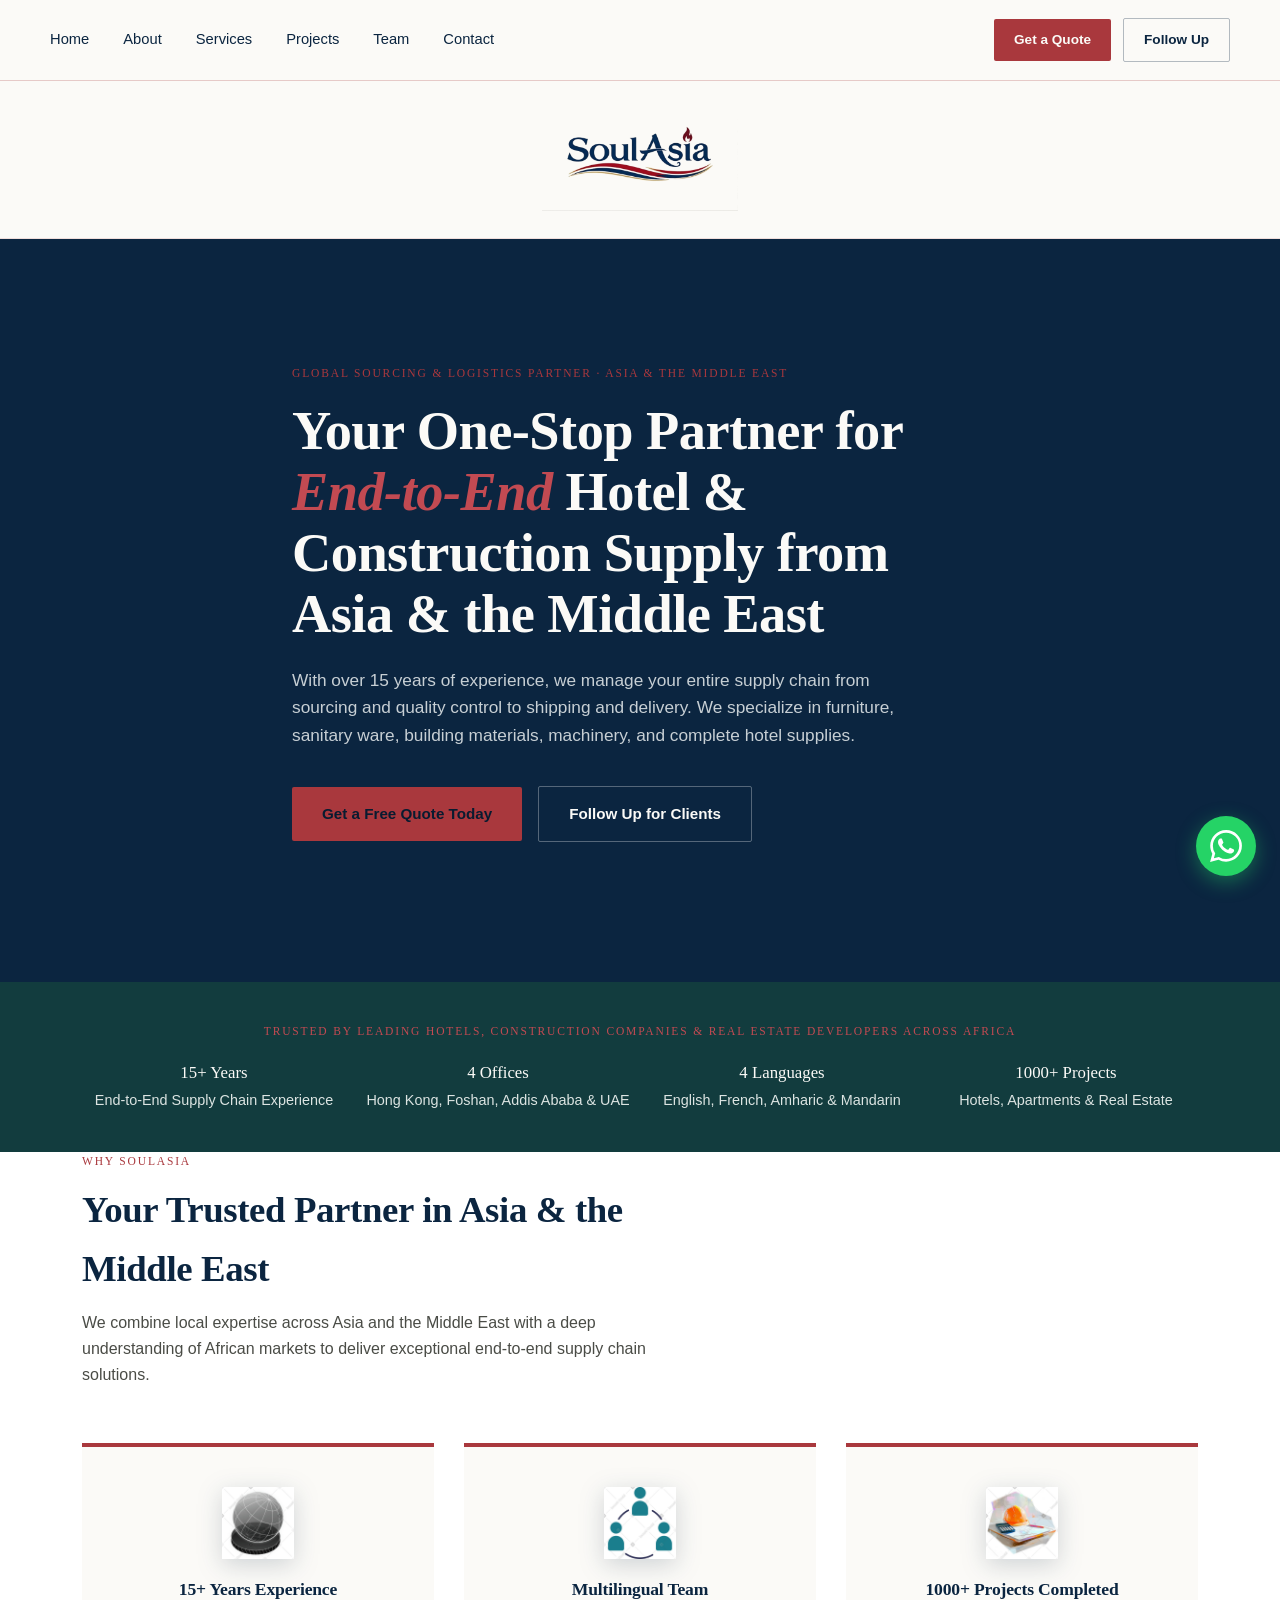
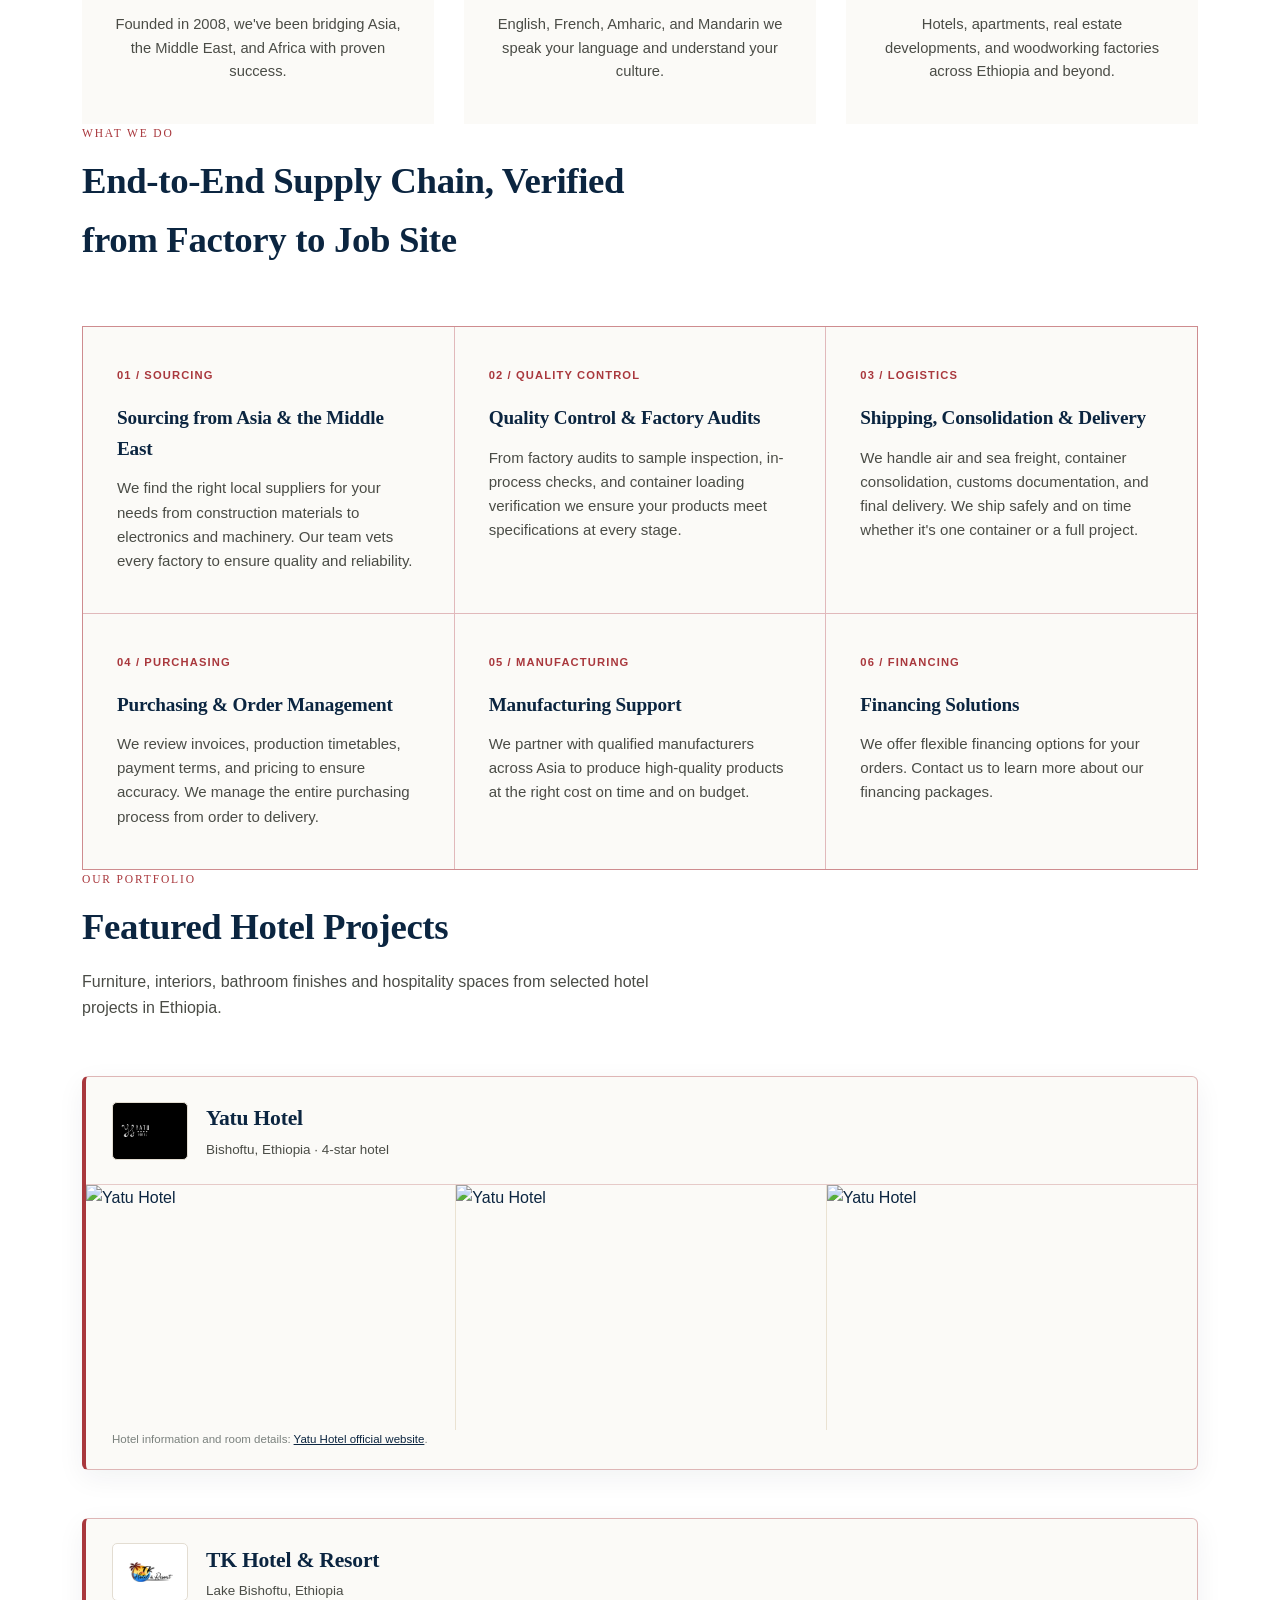
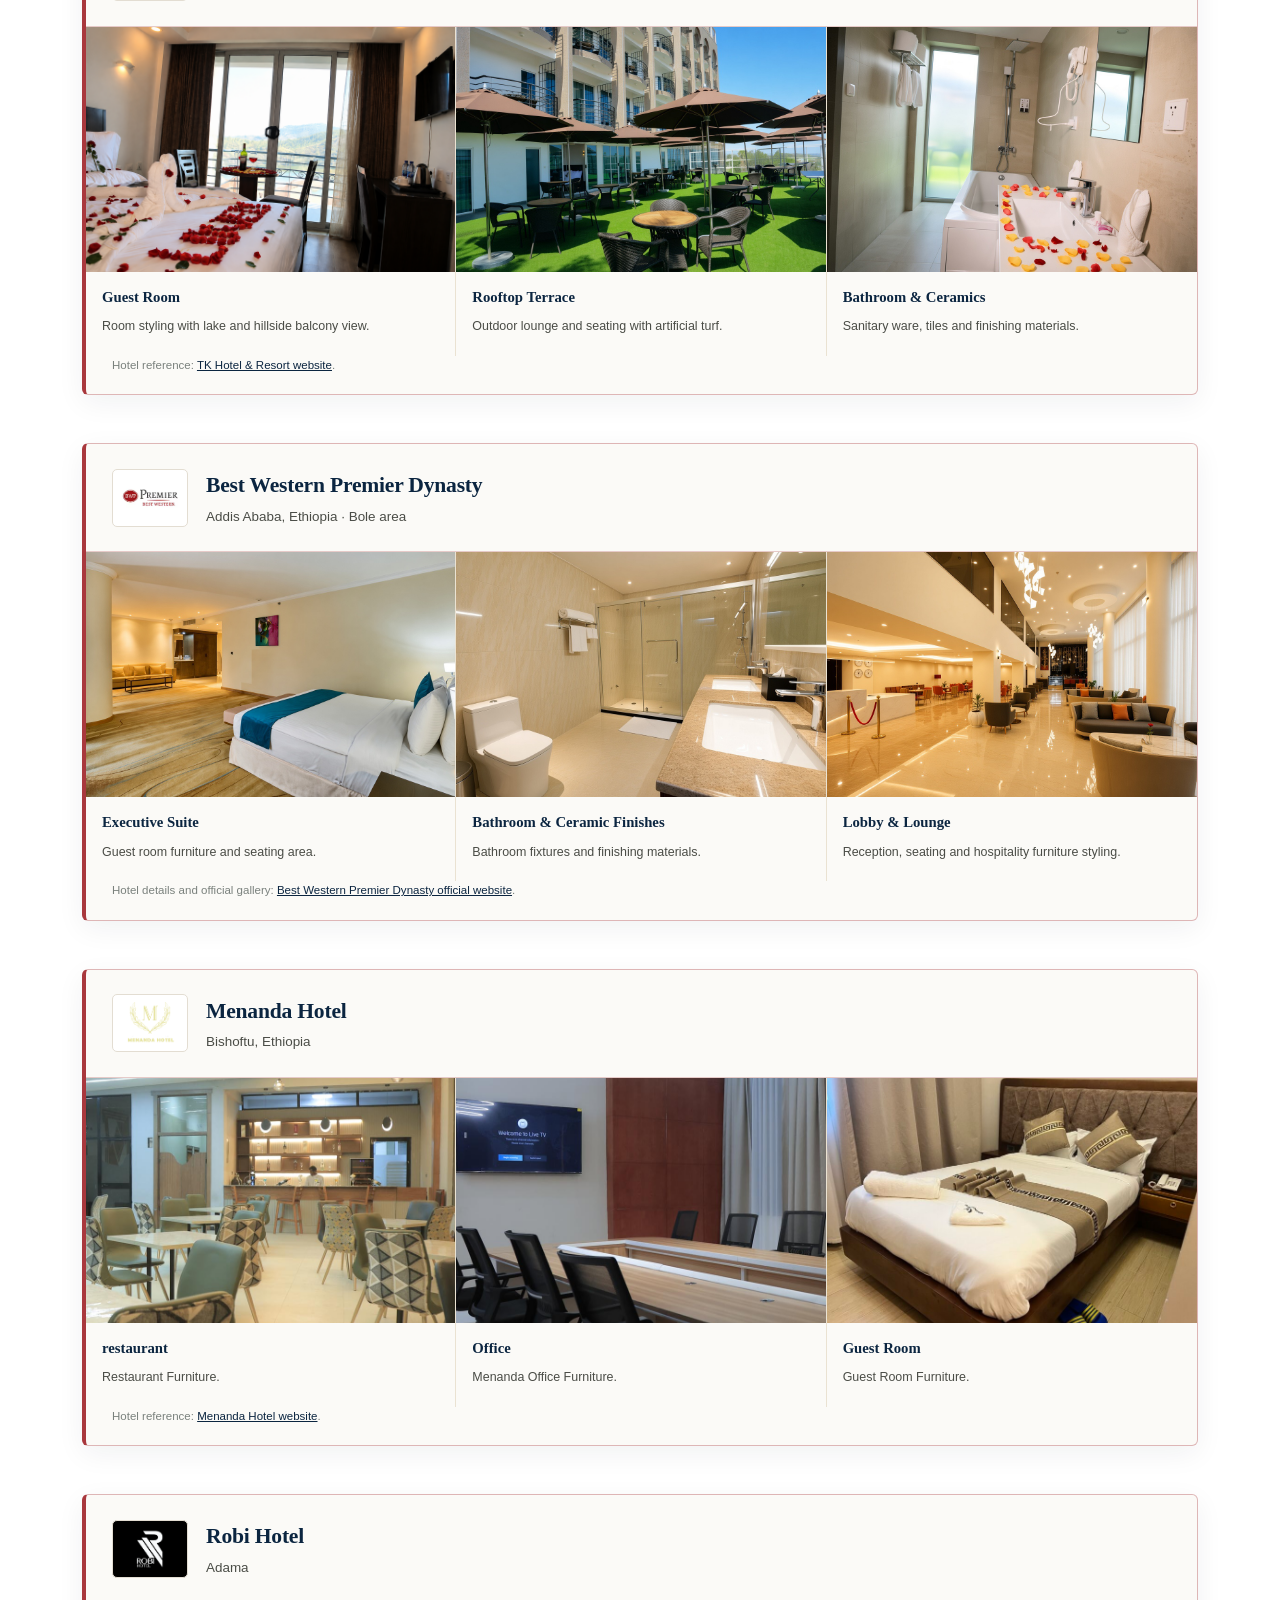
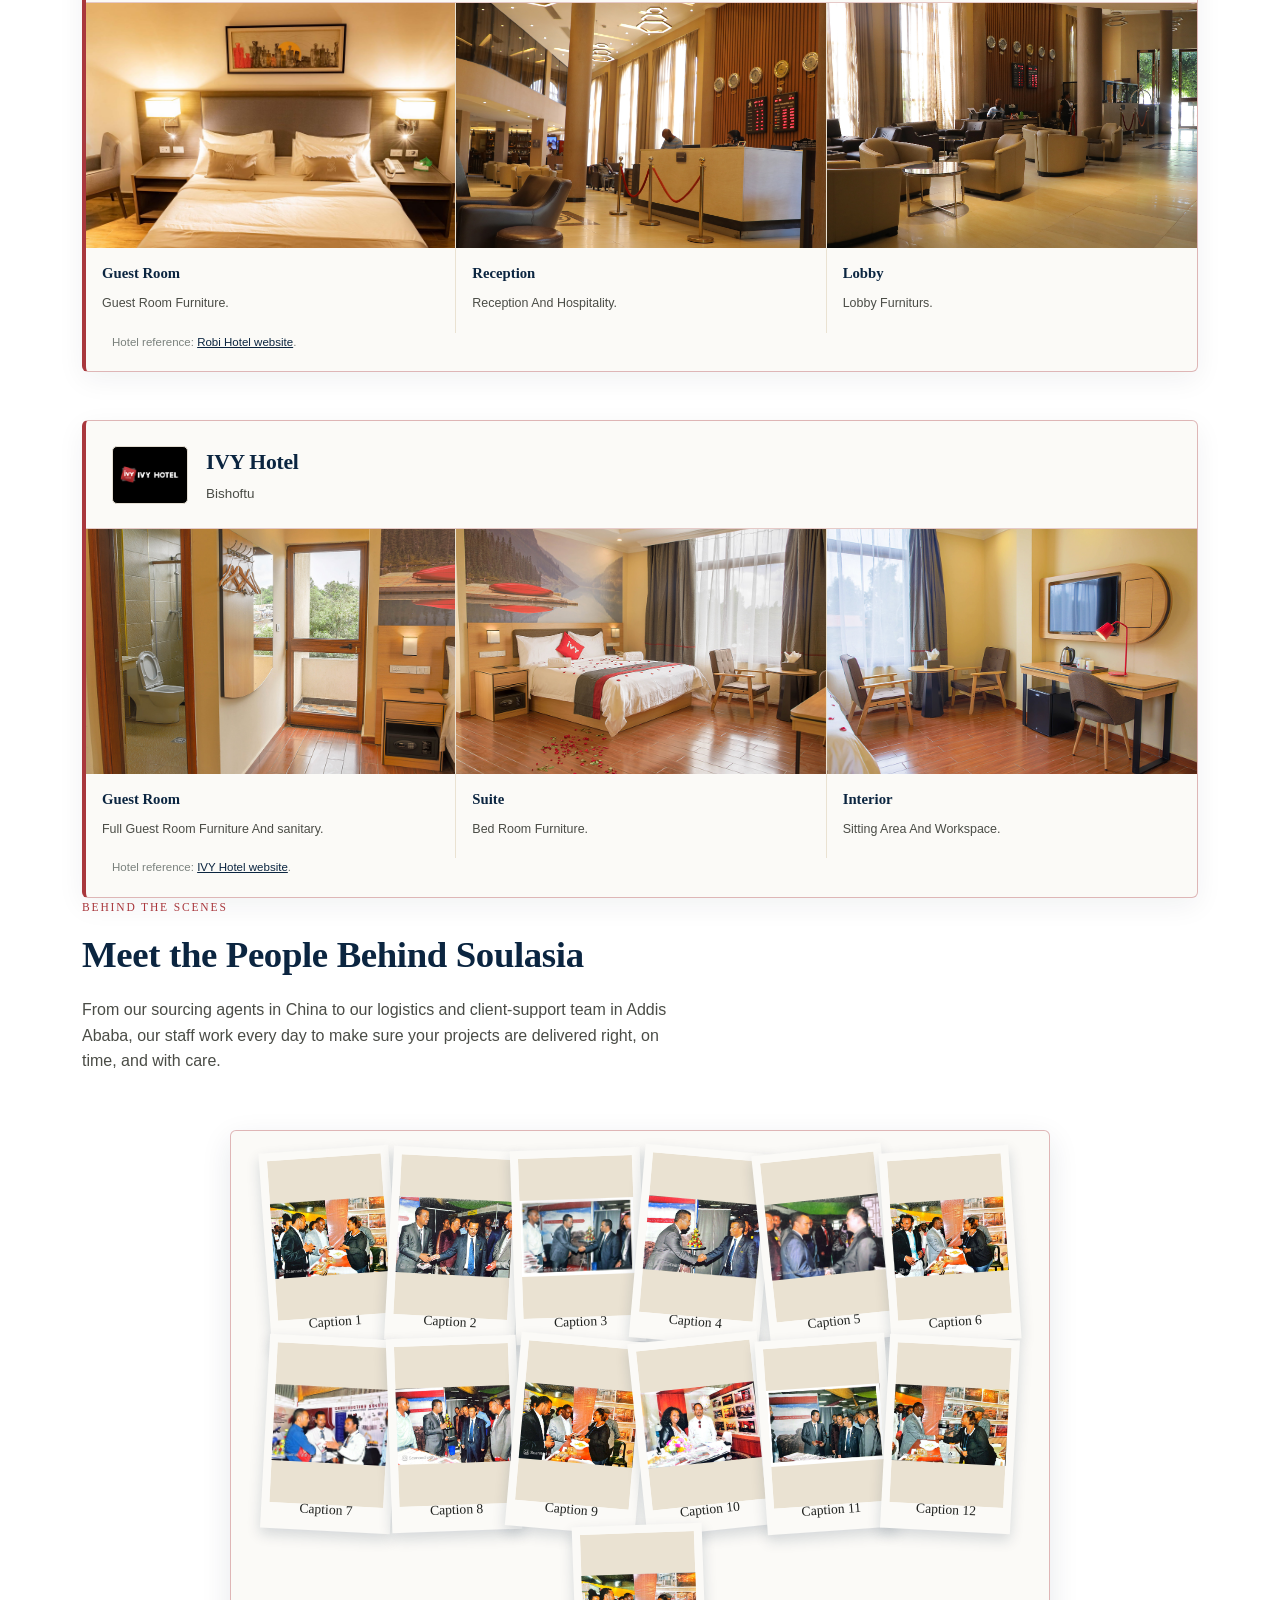
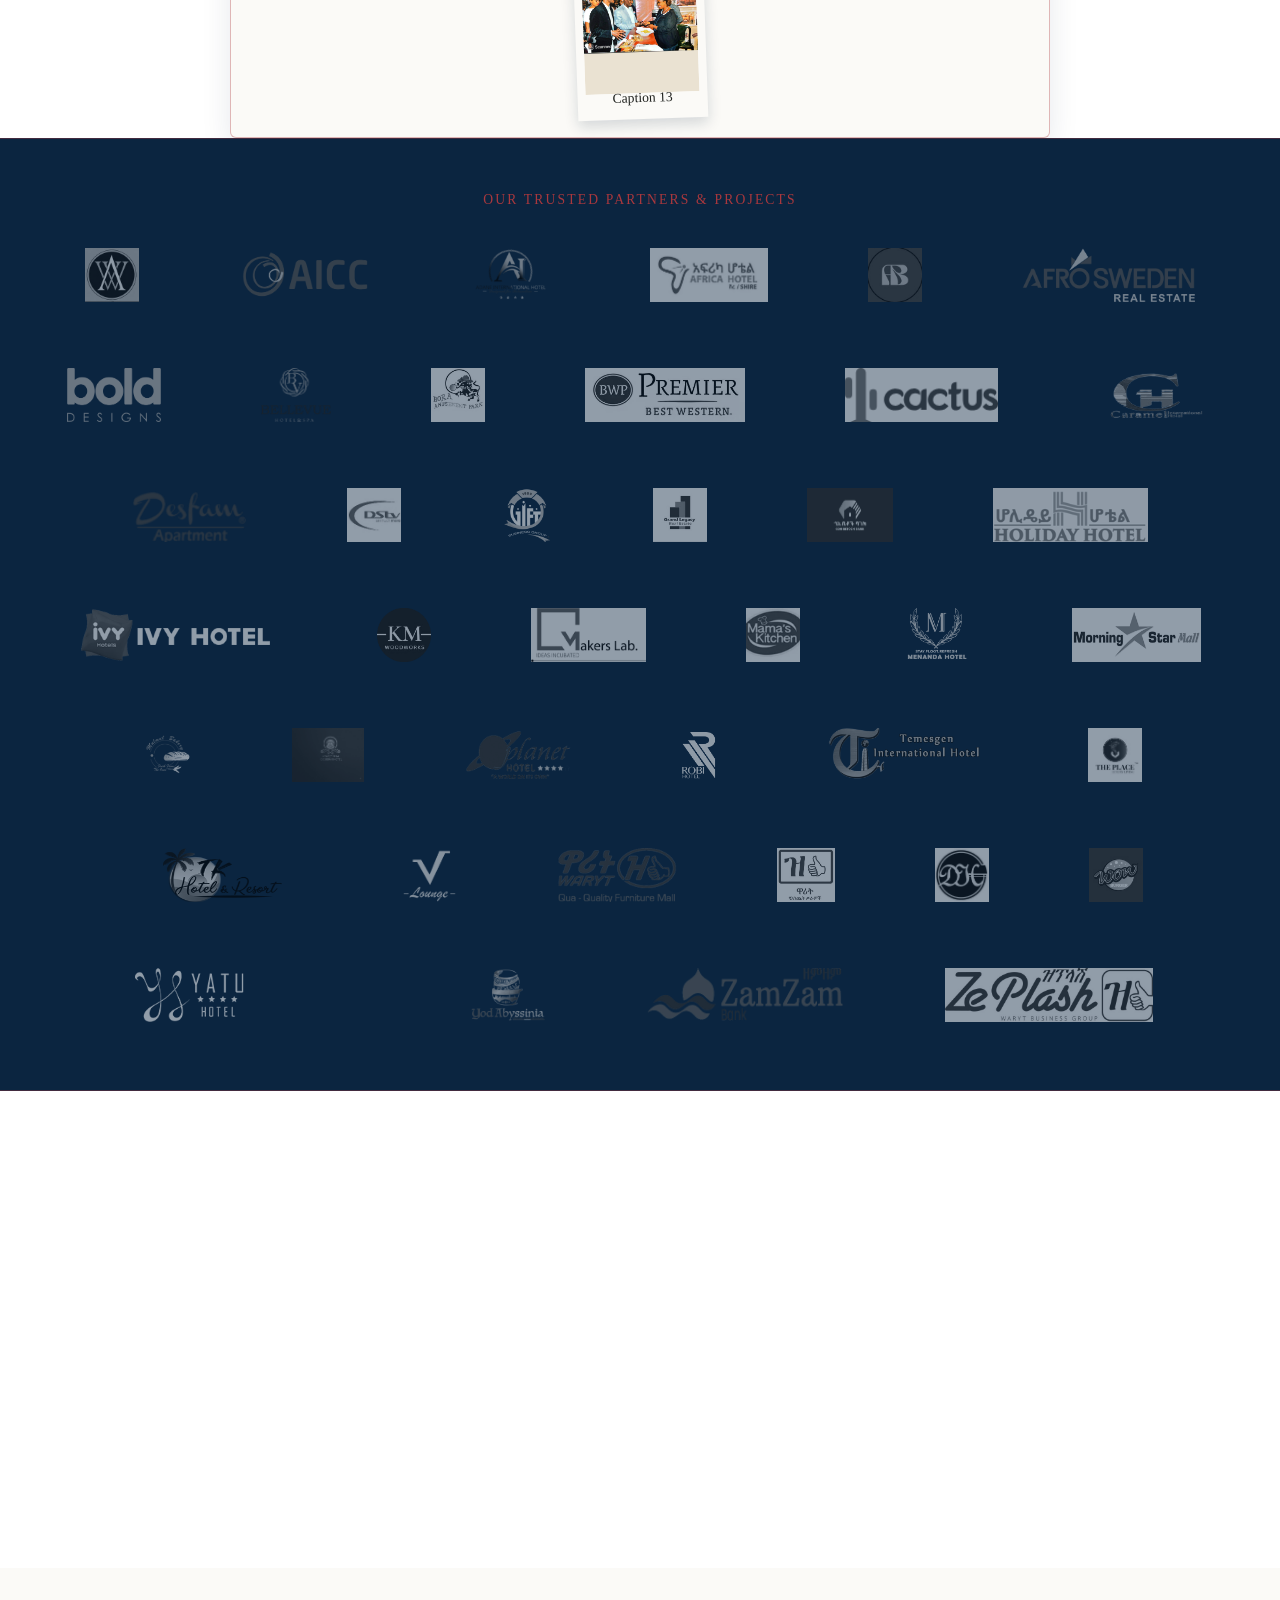
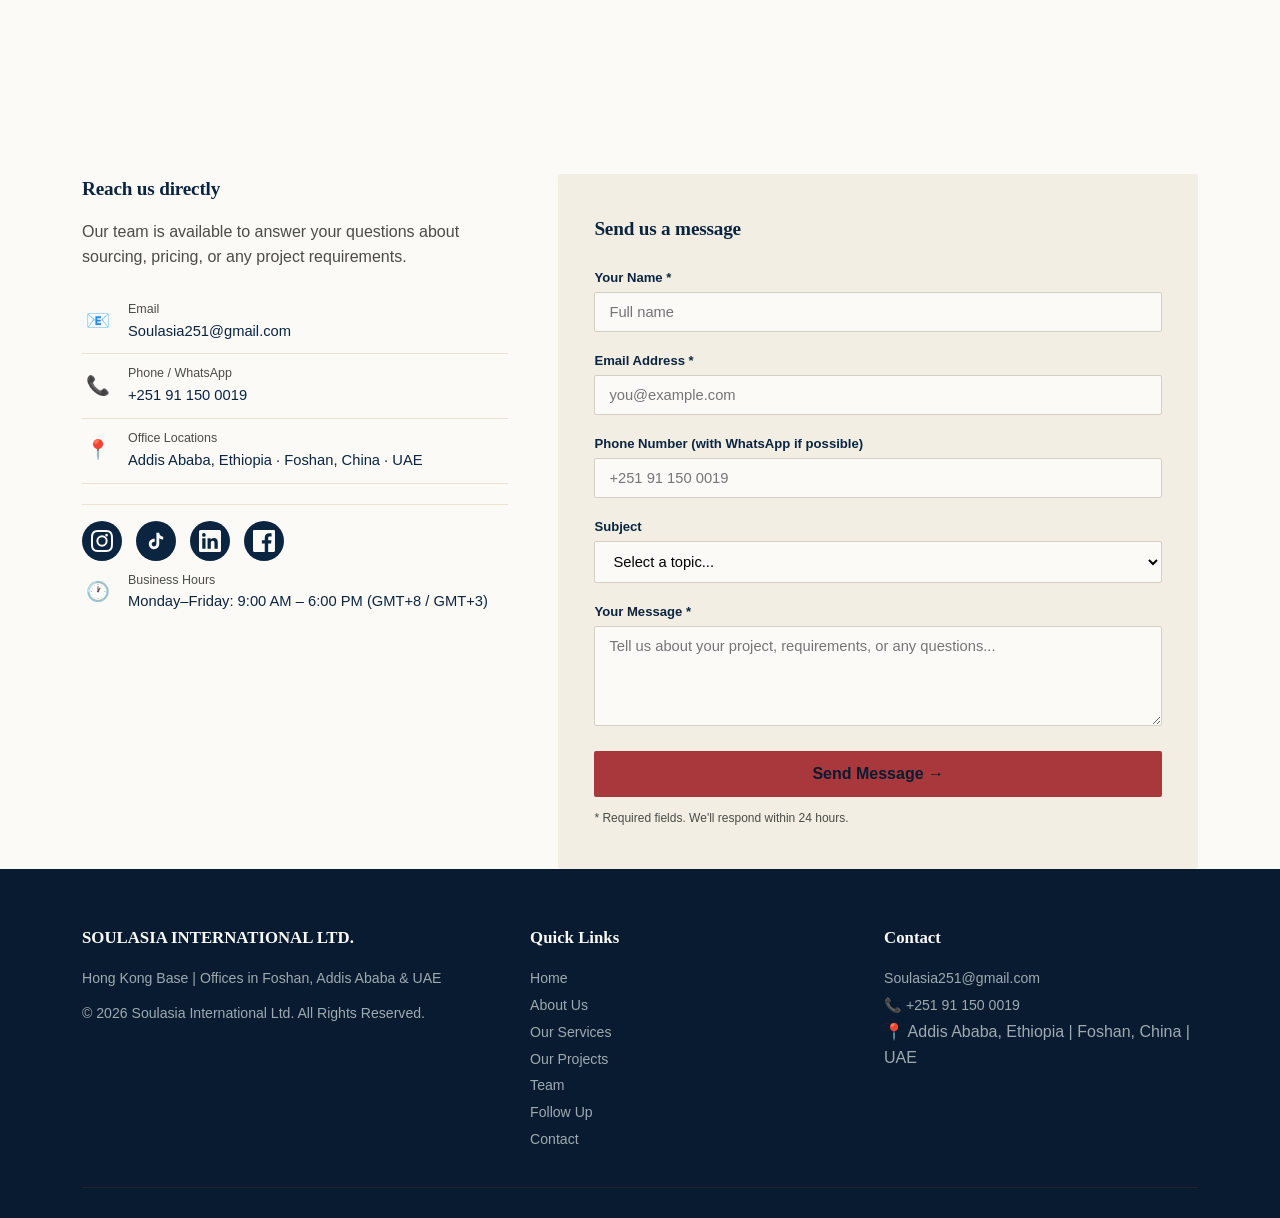
==== commit 550bdf88: "Update hotel images in index.html Replaced old hotel images with new images for Yatu Hotel." ====
--- a/index.html
+++ b/index.html
@@ -790,10 +790,10 @@
           <div><h3>Yatu Hotel</h3><p>Bishoftu, Ethiopia · 4-star hotel</p></div>
         </div>
         <div class="hotel-photo-grid">
-          <div class="hotel-photo"><img src="images/yatu-guest-room.jpg" alt="Yatu Hotel guest room"><div class="hotel-photo-caption"><strong>Guest Room</strong><span>Bedroom, wardrobe and ensuite bathroom.</span></div></div>
-          <div class="hotel-photo"><img src="images/yatu-poolside-event.jpg" alt="Yatu Hotel poolside event setup"><div class="hotel-photo-caption"><strong>Poolside Event Setup</strong><span>Evening dining and event styling by the pool.</span></div></div>
-          <div class="hotel-photo"><img src="images/yatu-pool-deck.jpg" alt="Yatu Hotel pool and outdoor deck"><div class="hotel-photo-caption"><strong>Pool &amp; Outdoor Deck</strong><span>Poolside seating and outdoor courtyard.</span></div></div>
-        </div>
+  <div class="hotel-photo"><img src="images/yatu-hotel-1.jpg" alt="Yatu Hotel" loading="lazy" decoding="async"></div>
+  <div class="hotel-photo"><img src="images/yatu-hotel-2.jpg" alt="Yatu Hotel" loading="lazy" decoding="async"></div>
+  <div class="hotel-photo"><img src="images/yatu-hotel-3.jpg" alt="Yatu Hotel" loading="lazy" decoding="async"></div>
+</div>
         <div class="hotel-source">Hotel information and room details: <a href="https://yatuhotel.com/rooms" target="_blank" rel="noopener">Yatu Hotel official website</a>.</div>
       </article>
 
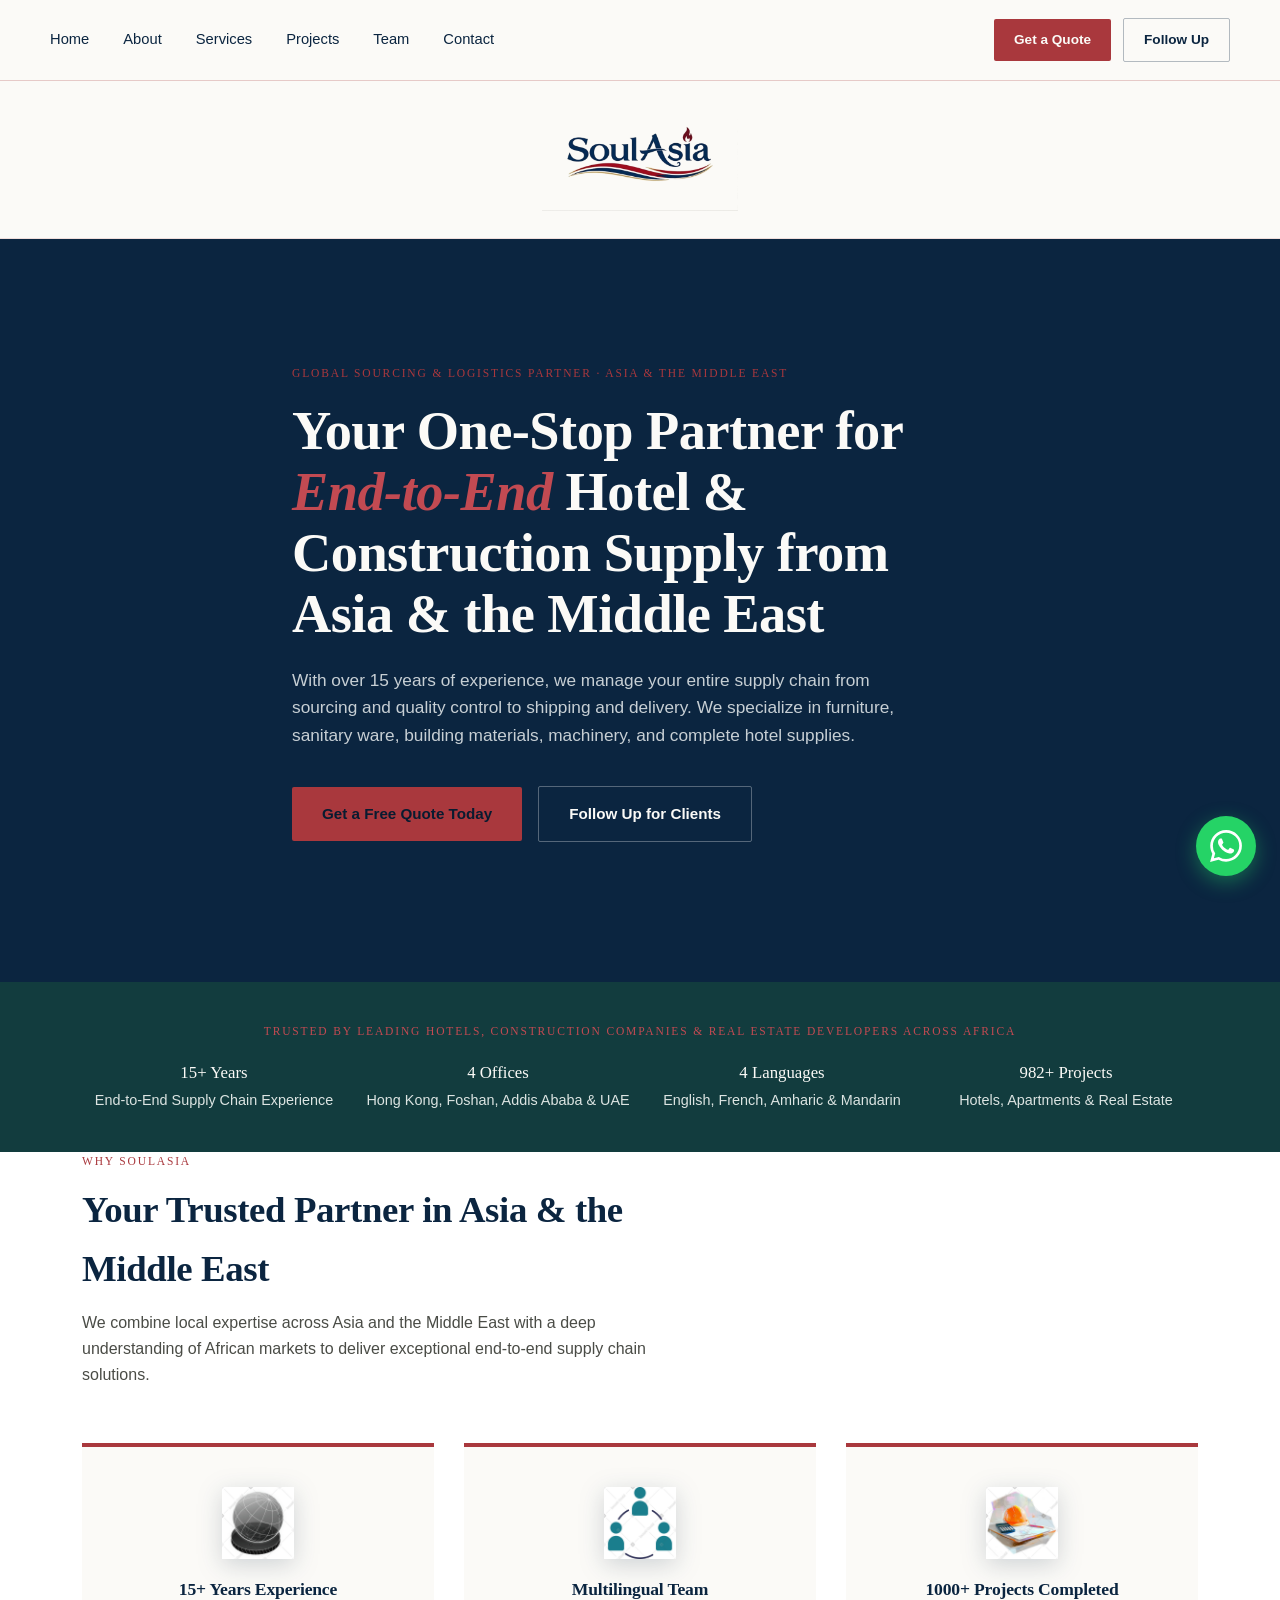
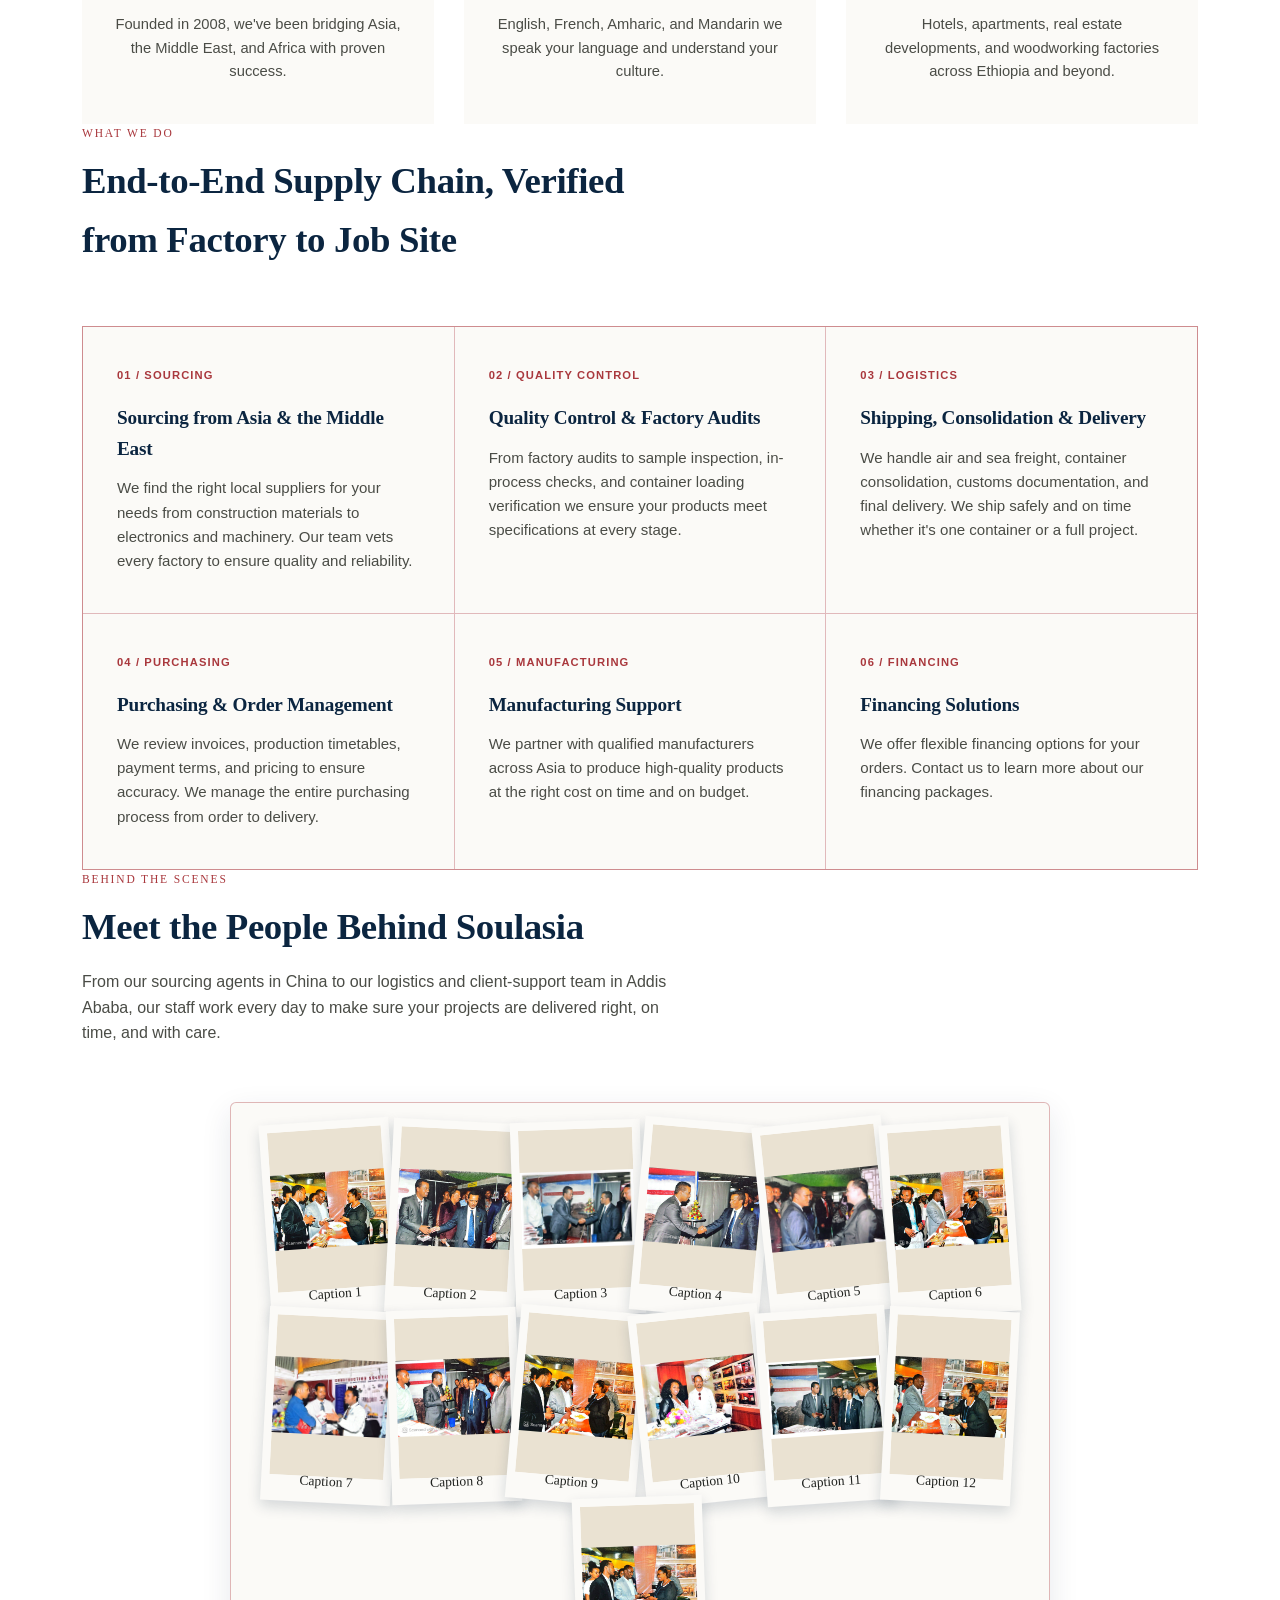
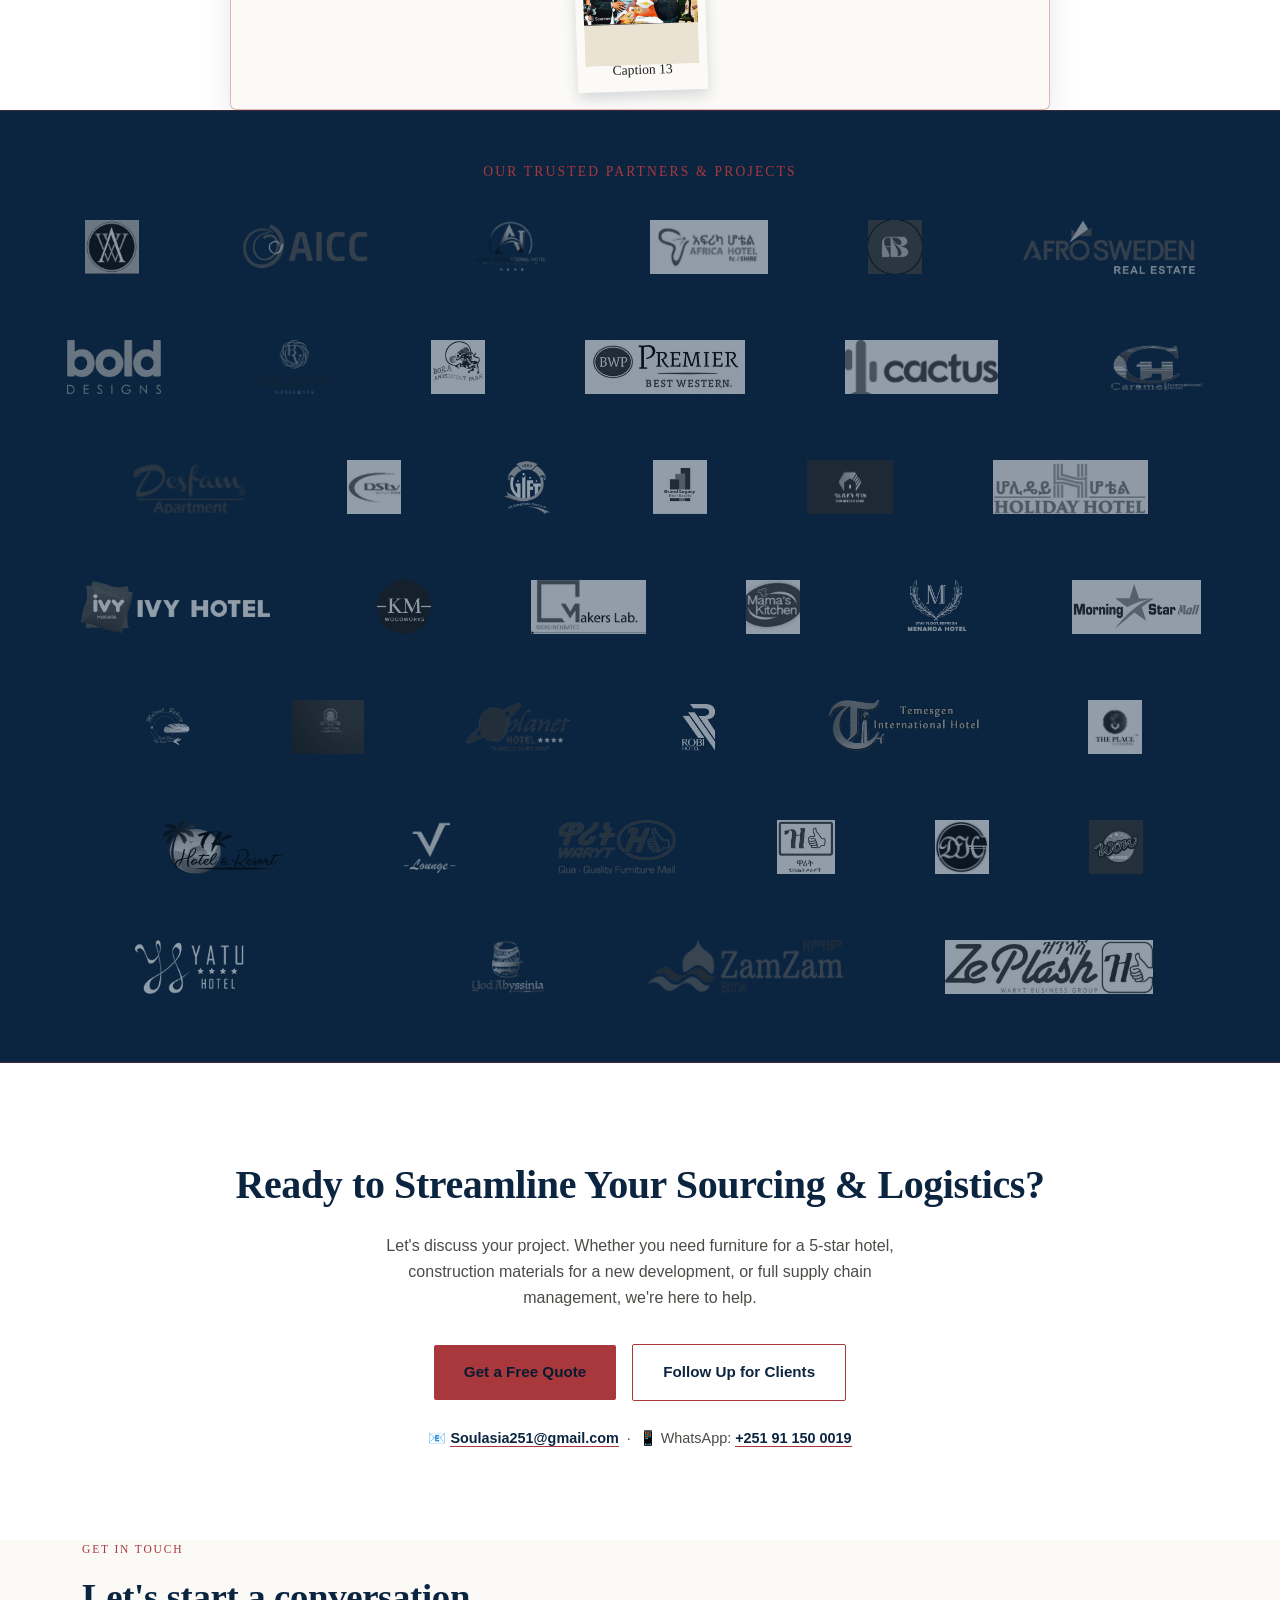
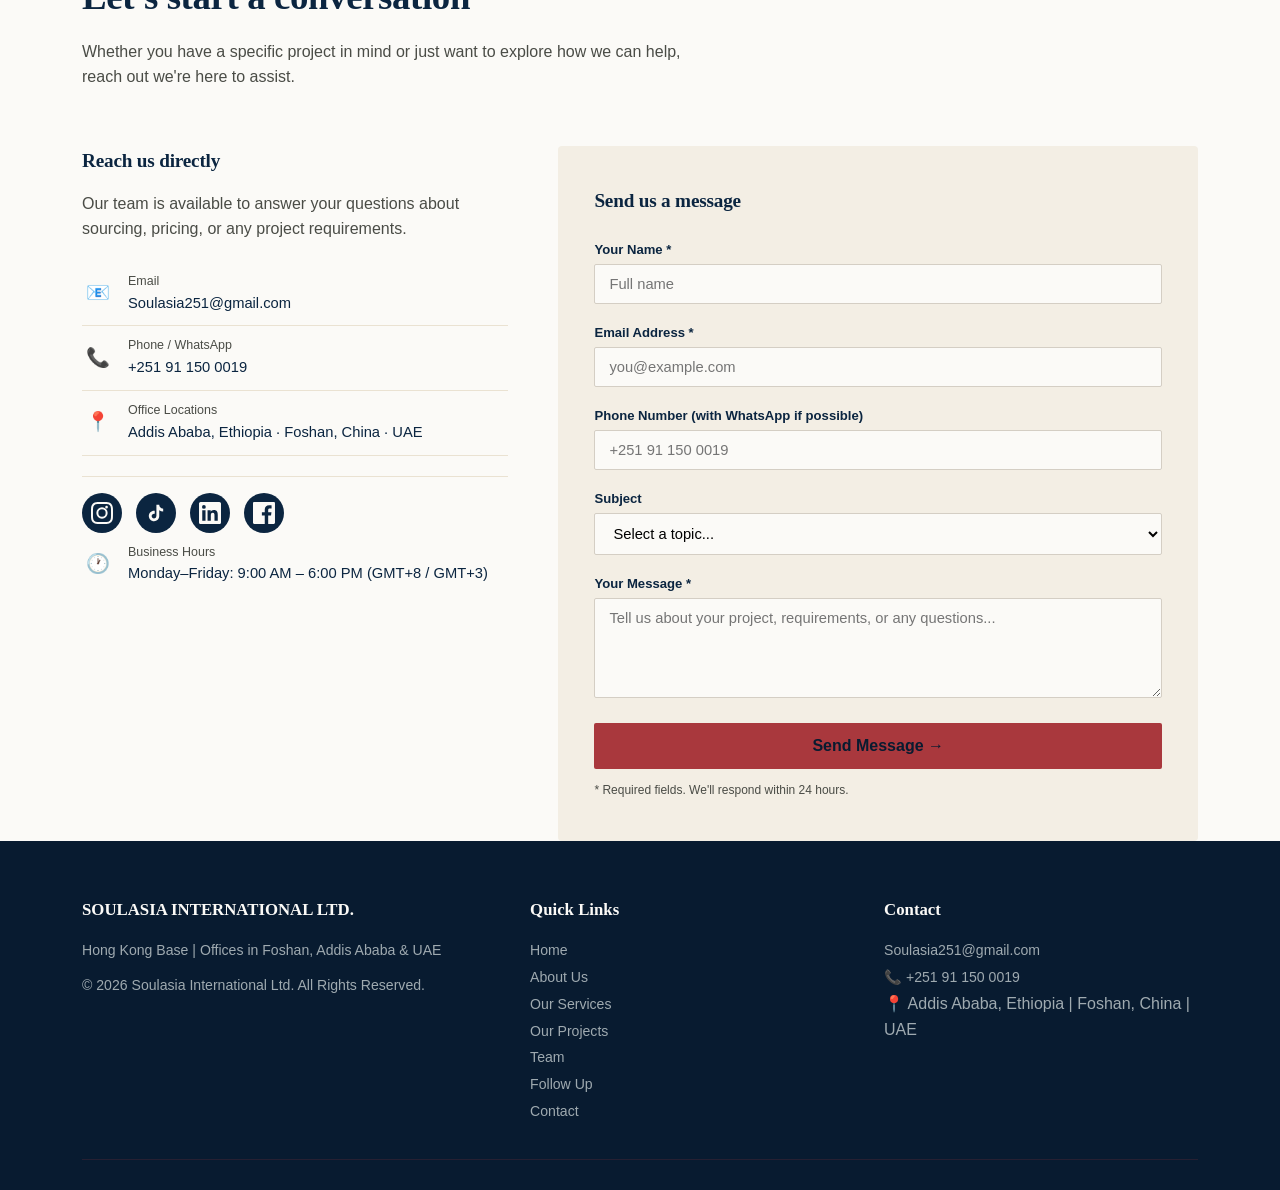
==== commit b3697764: "Update index.html" ====
--- a/index.html
+++ b/index.html
@@ -772,7 +772,7 @@
 </section>
 
 <!-- ===== HOTEL PROJECTS ===== -->
-<section class="pad" id="projects">
+<section class="pad" id="projects" style="display:none;">
   <div class="wrap">
     <div class="section-head fade-in">
       <span class="eyebrow">Our Portfolio</span>
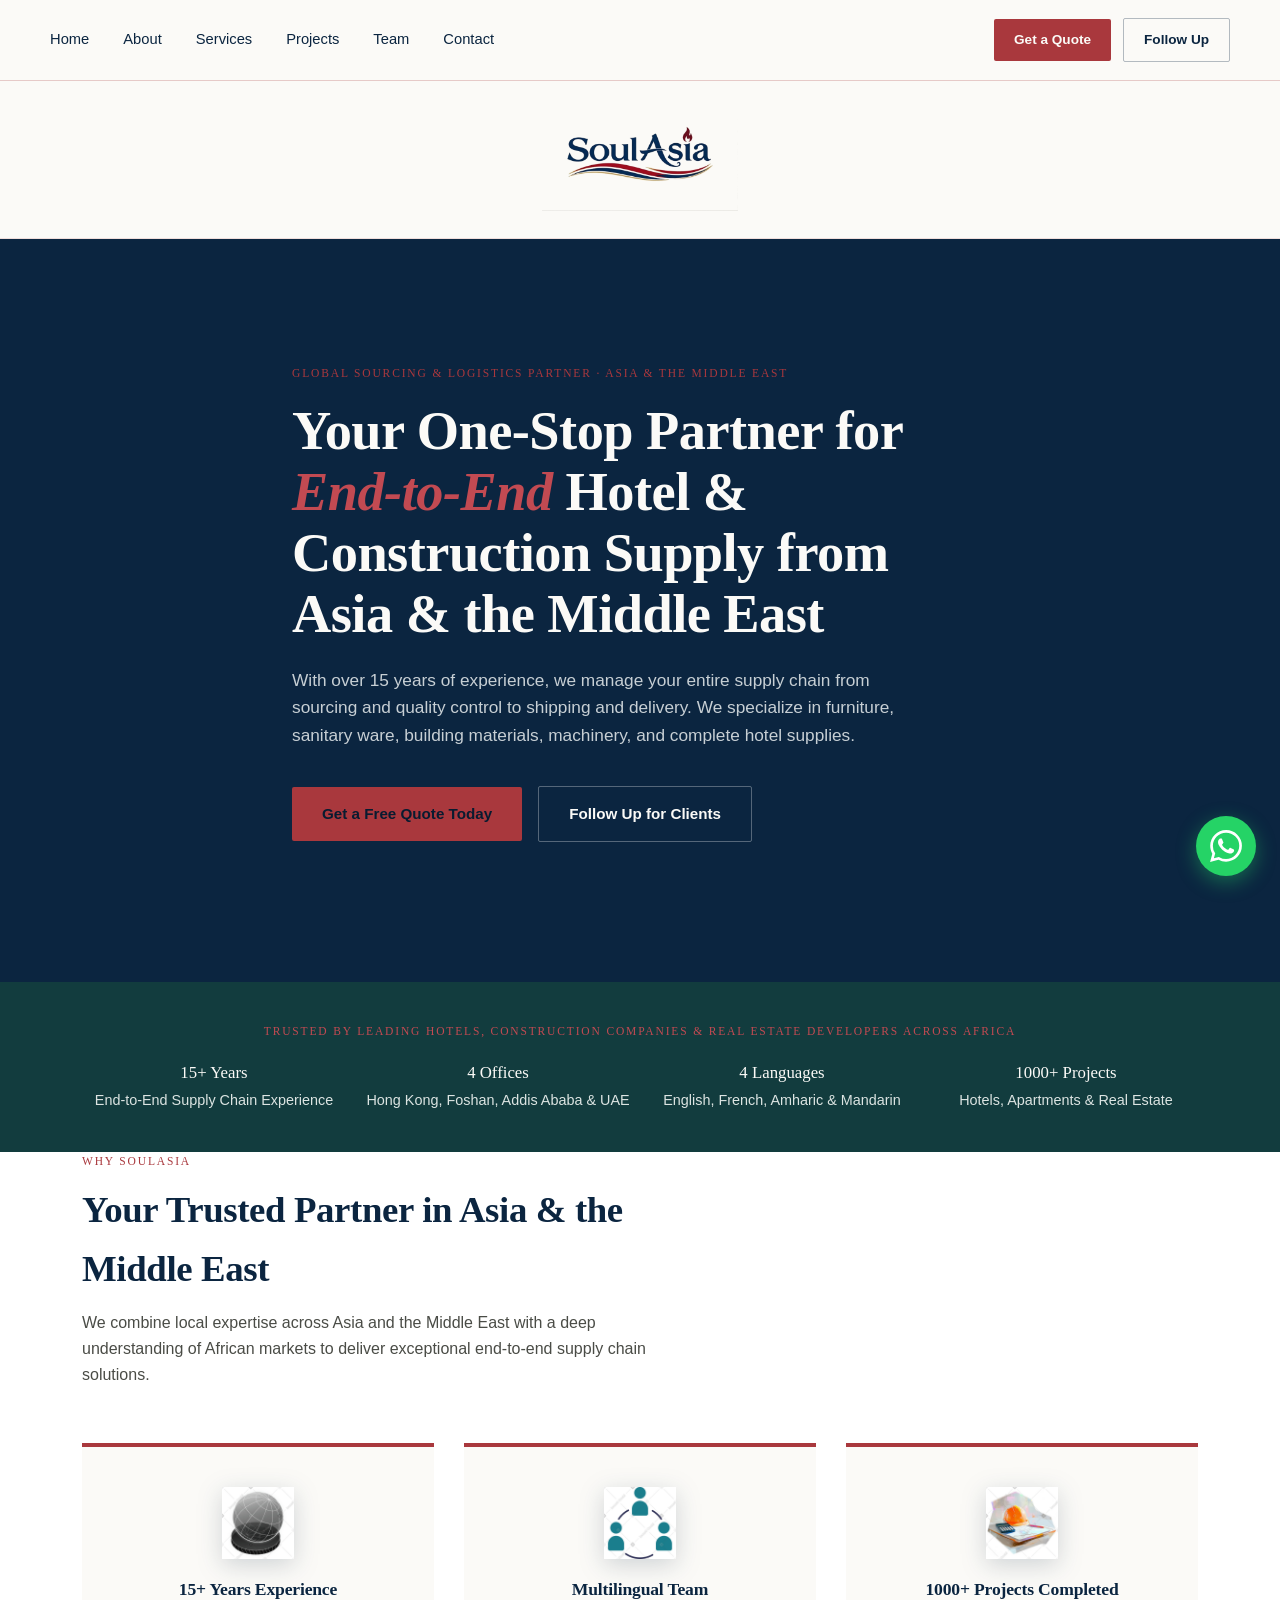
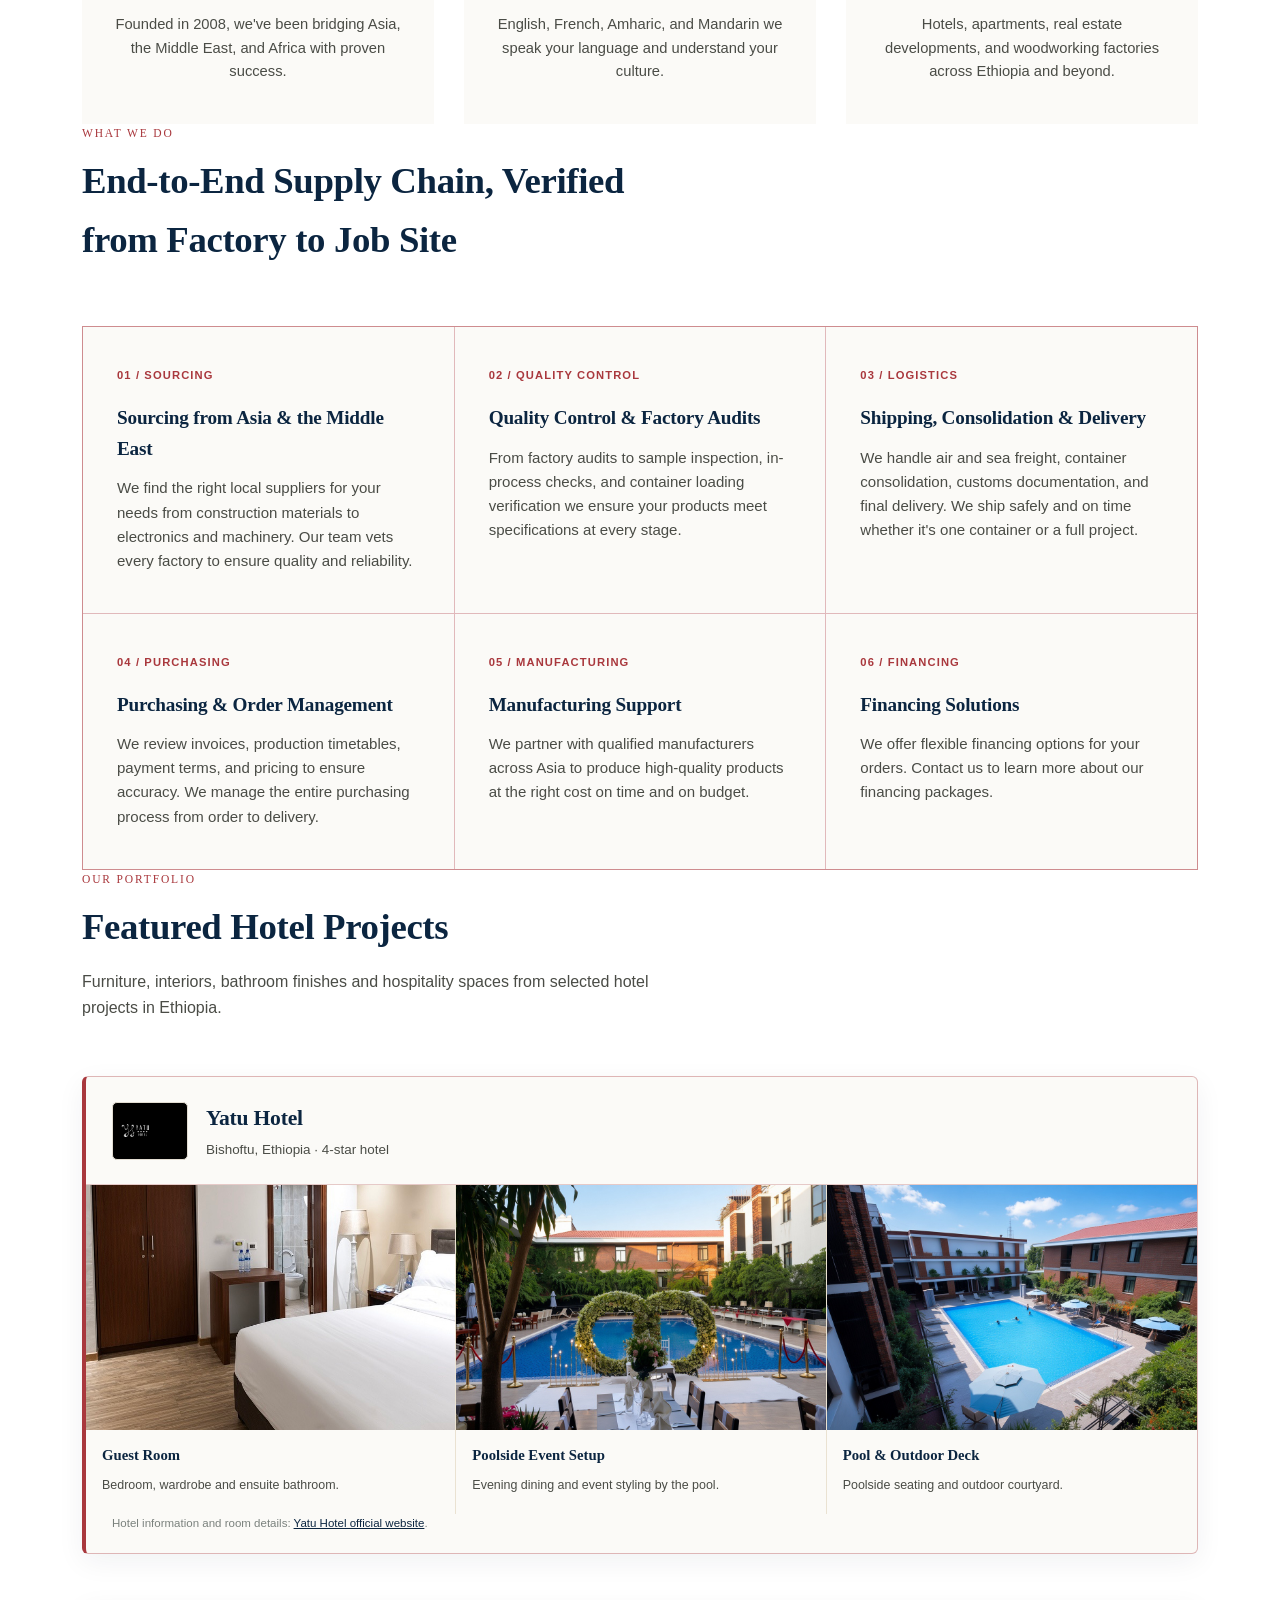
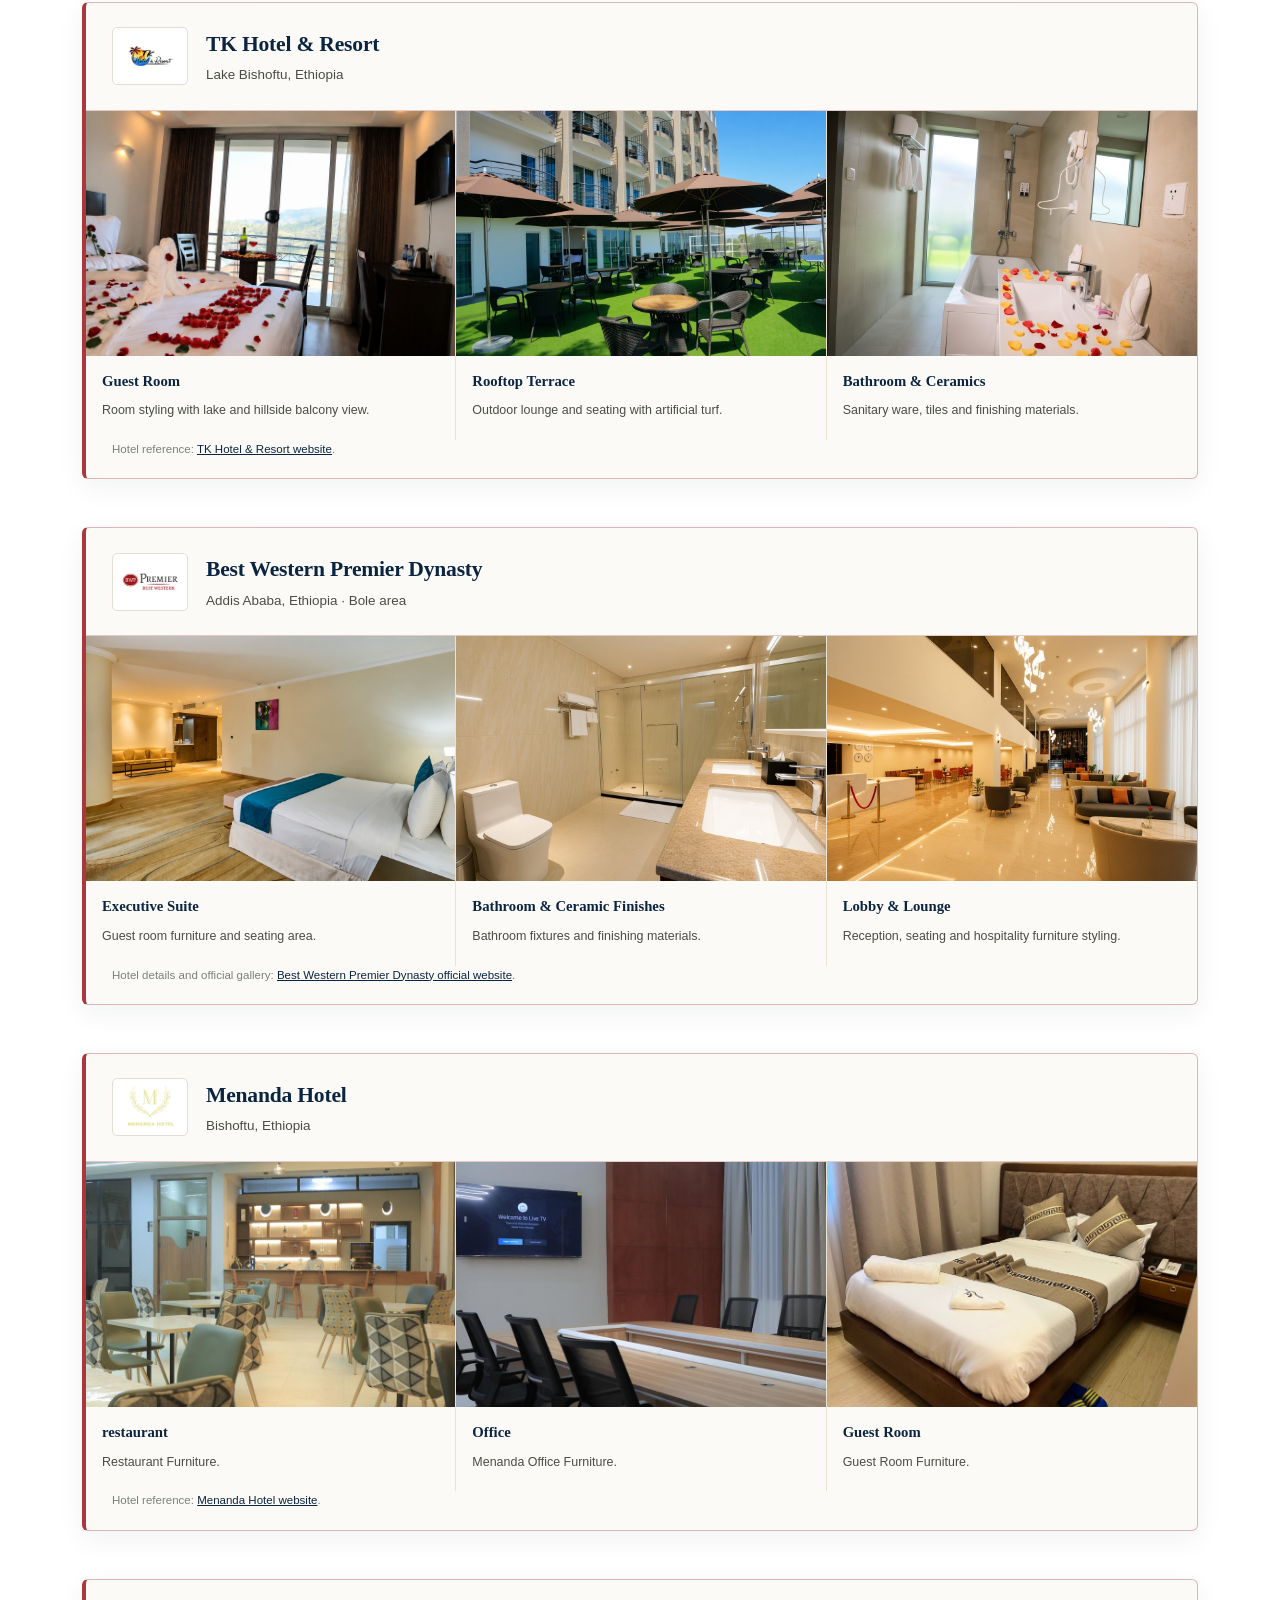
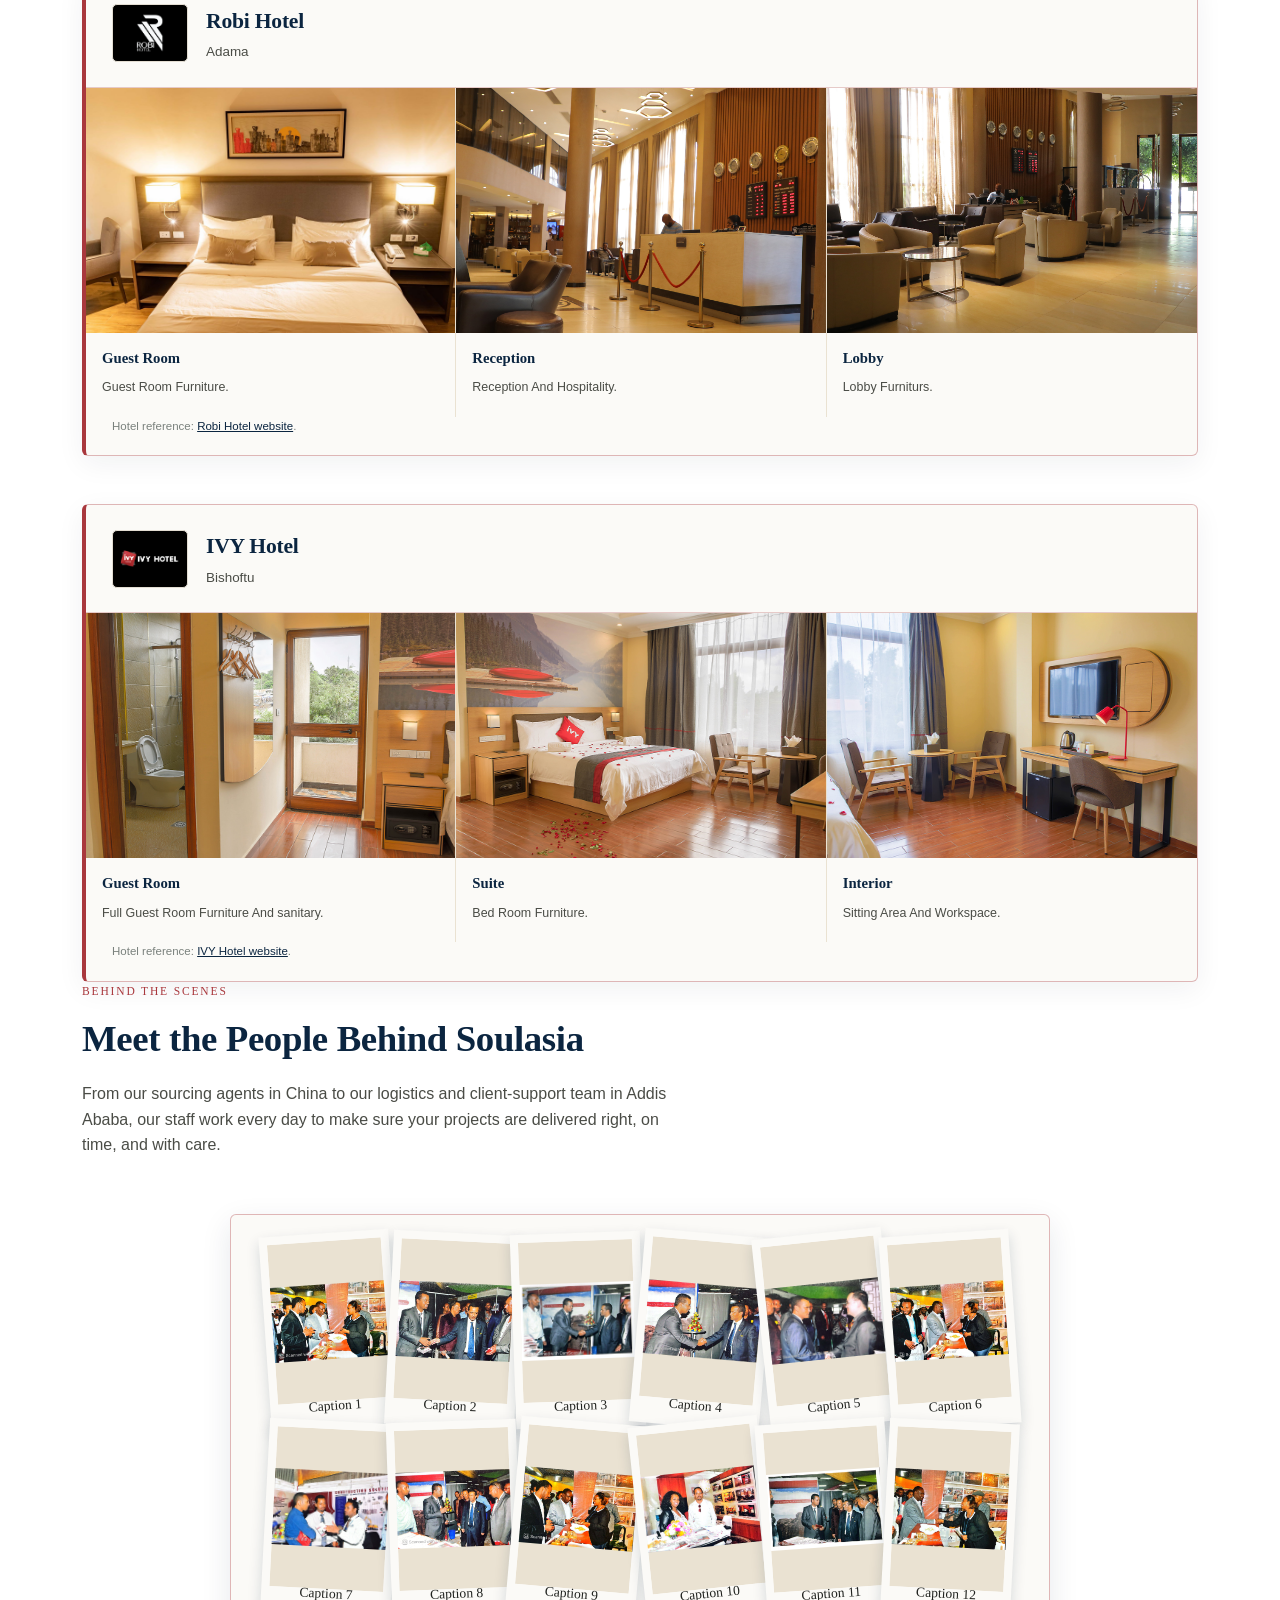
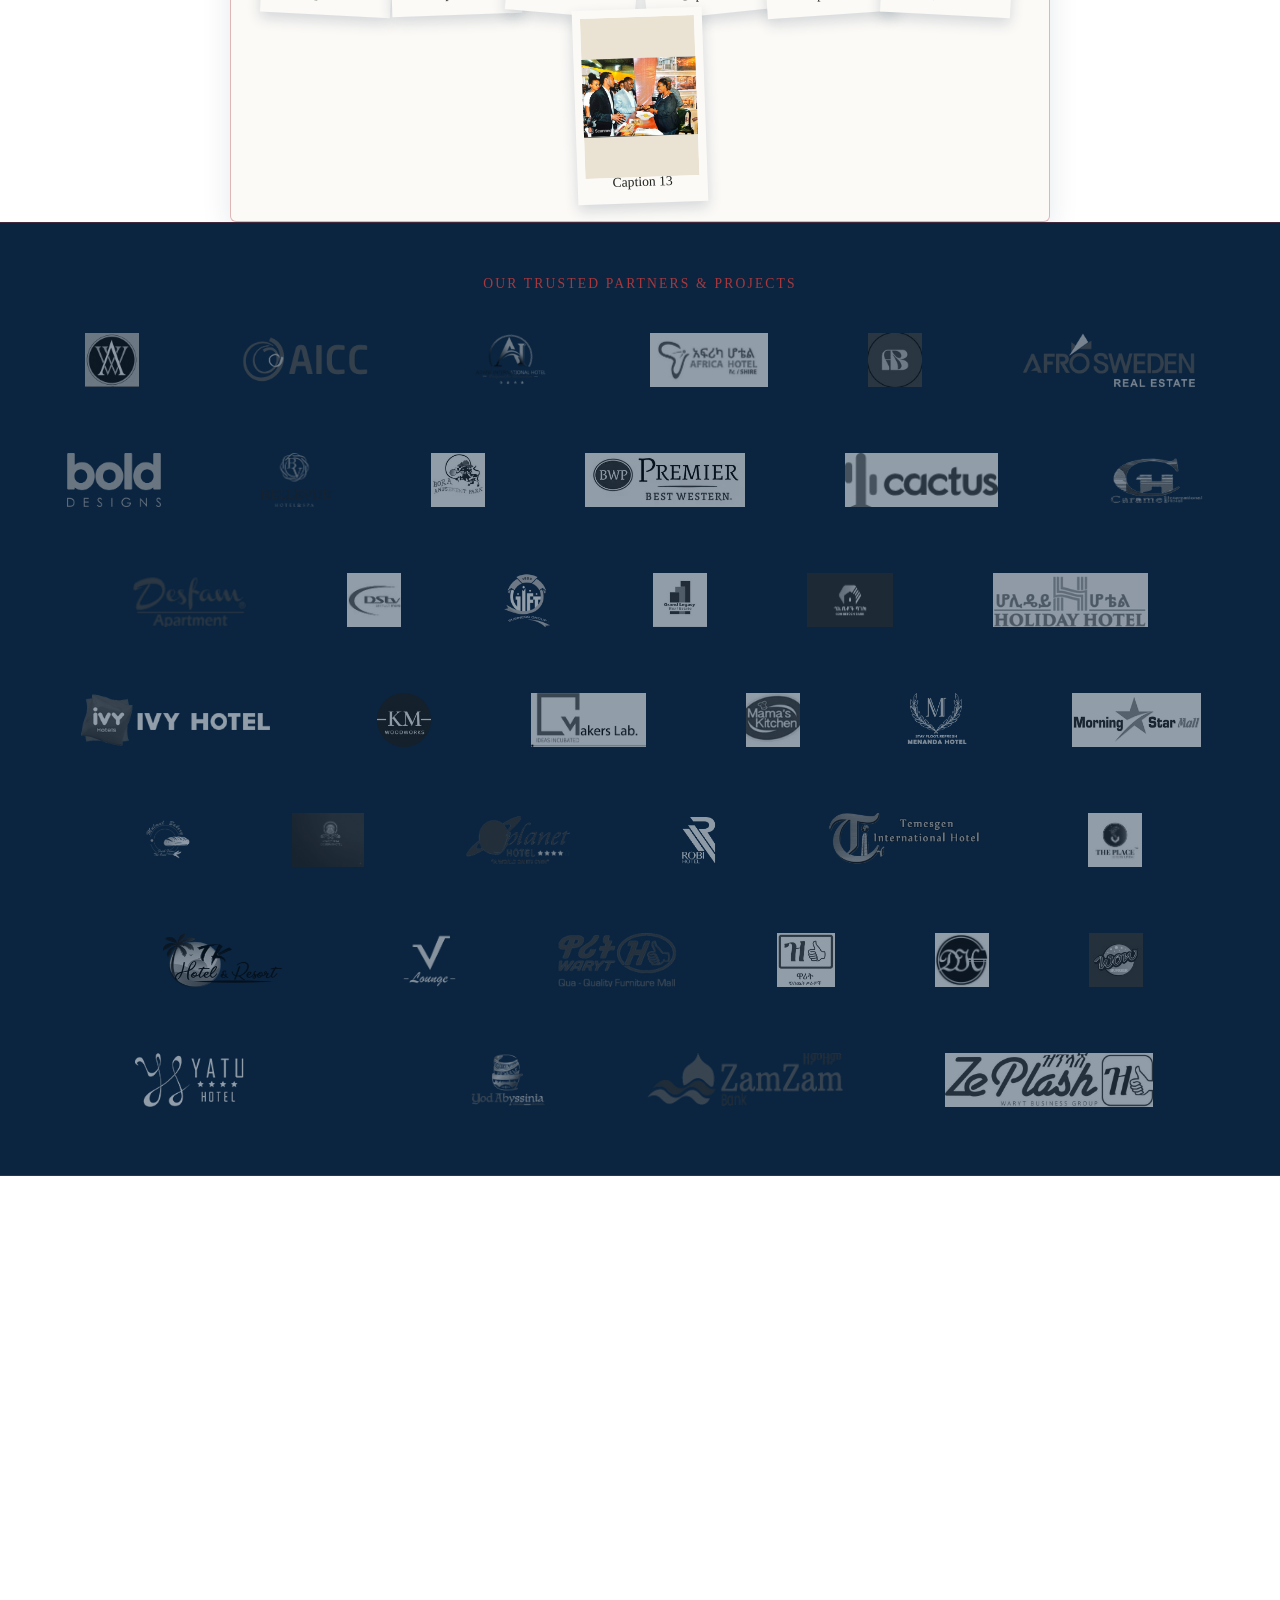
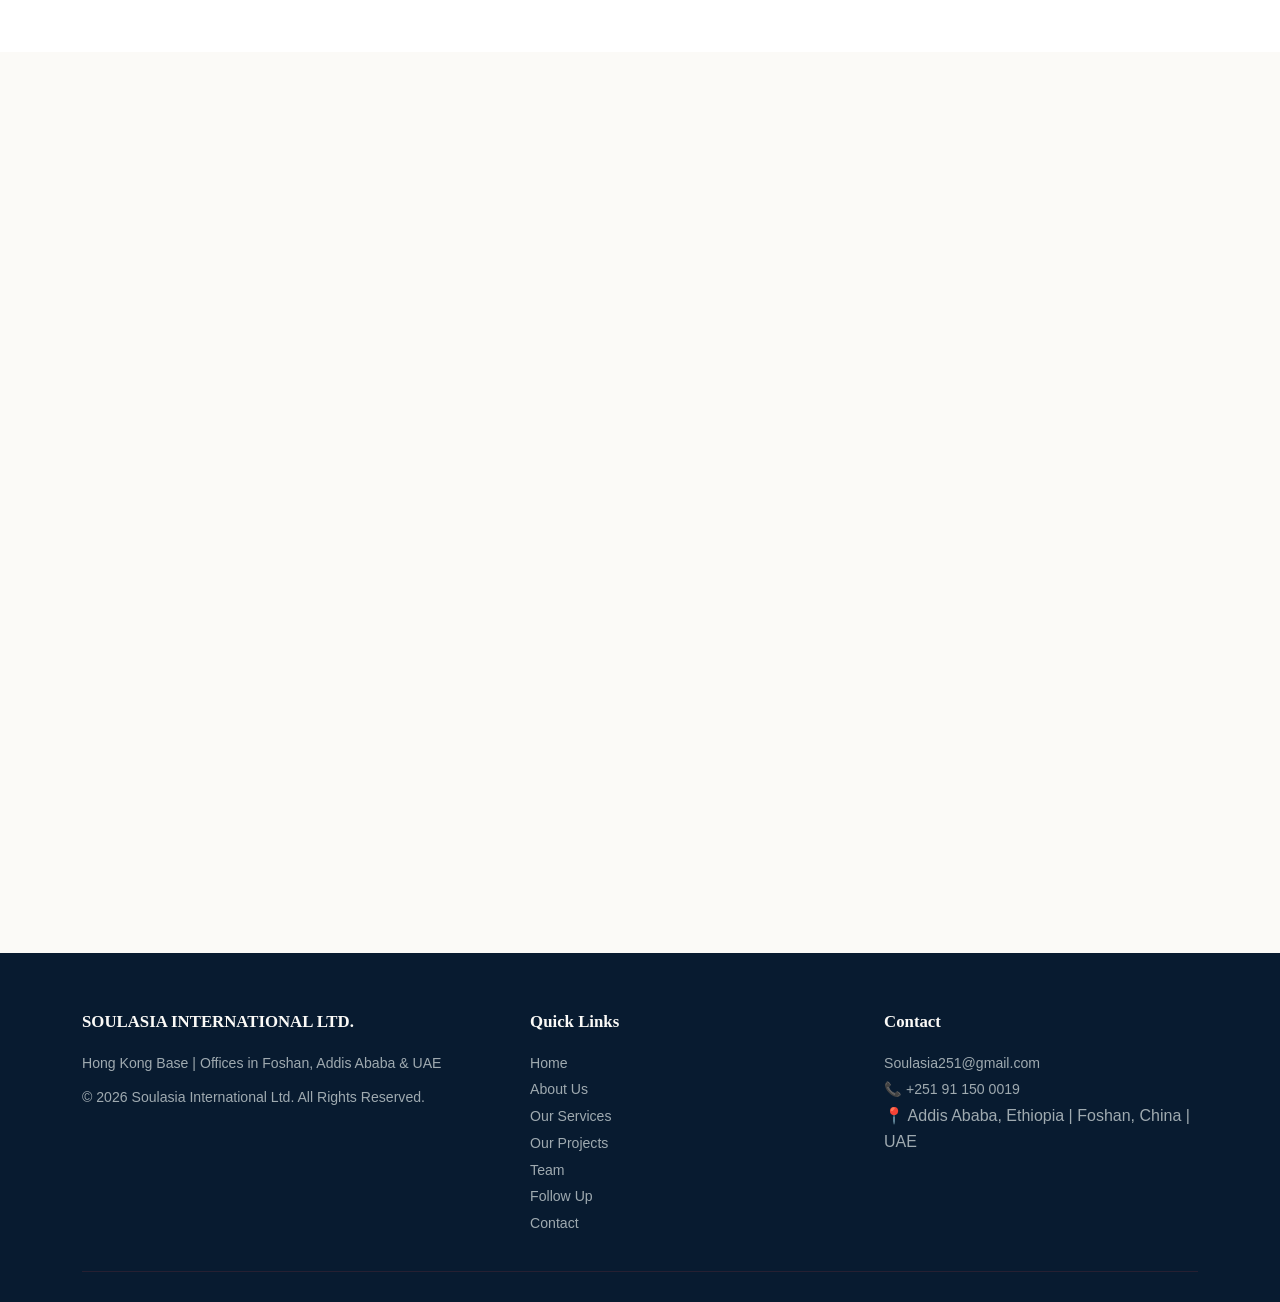
==== commit 196a3c74: "Revise Yatu Hotel project images and captions Updated the hotel projects section to display images a" ====
--- a/index.html
+++ b/index.html
@@ -772,7 +772,7 @@
 </section>
 
 <!-- ===== HOTEL PROJECTS ===== -->
-<section class="pad" id="projects" style="display:none;">
+<section class="pad" id="projects">
   <div class="wrap">
     <div class="section-head fade-in">
       <span class="eyebrow">Our Portfolio</span>
@@ -790,10 +790,10 @@
           <div><h3>Yatu Hotel</h3><p>Bishoftu, Ethiopia · 4-star hotel</p></div>
         </div>
         <div class="hotel-photo-grid">
-  <div class="hotel-photo"><img src="images/yatu-hotel-1.jpg" alt="Yatu Hotel" loading="lazy" decoding="async"></div>
-  <div class="hotel-photo"><img src="images/yatu-hotel-2.jpg" alt="Yatu Hotel" loading="lazy" decoding="async"></div>
-  <div class="hotel-photo"><img src="images/yatu-hotel-3.jpg" alt="Yatu Hotel" loading="lazy" decoding="async"></div>
-</div>
+          <div class="hotel-photo"><img src="images/yatu-guest-room.jpg" alt="Yatu Hotel guest room"><div class="hotel-photo-caption"><strong>Guest Room</strong><span>Bedroom, wardrobe and ensuite bathroom.</span></div></div>
+          <div class="hotel-photo"><img src="images/yatu-poolside-event.jpg" alt="Yatu Hotel poolside event setup"><div class="hotel-photo-caption"><strong>Poolside Event Setup</strong><span>Evening dining and event styling by the pool.</span></div></div>
+          <div class="hotel-photo"><img src="images/yatu-pool-deck.jpg" alt="Yatu Hotel pool and outdoor deck"><div class="hotel-photo-caption"><strong>Pool &amp; Outdoor Deck</strong><span>Poolside seating and outdoor courtyard.</span></div></div>
+        </div>
         <div class="hotel-source">Hotel information and room details: <a href="https://yatuhotel.com/rooms" target="_blank" rel="noopener">Yatu Hotel official website</a>.</div>
       </article>
 
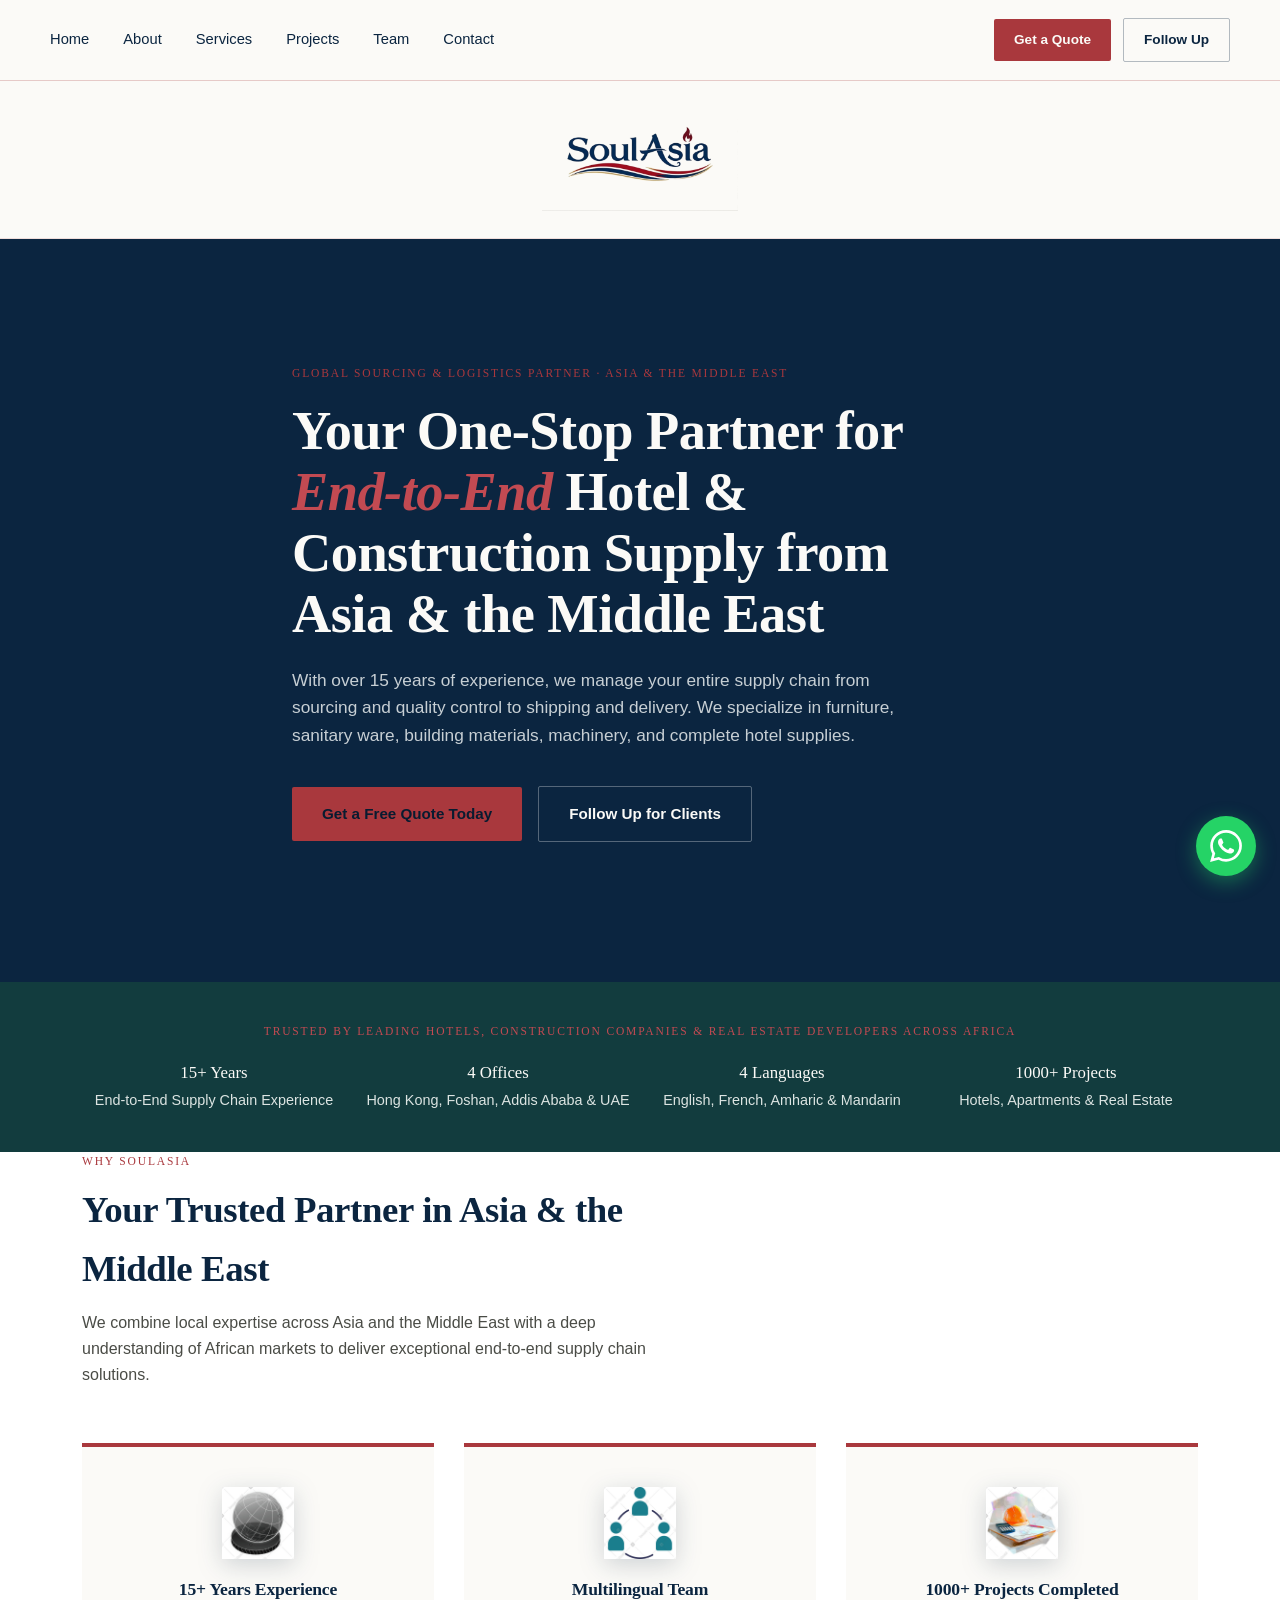
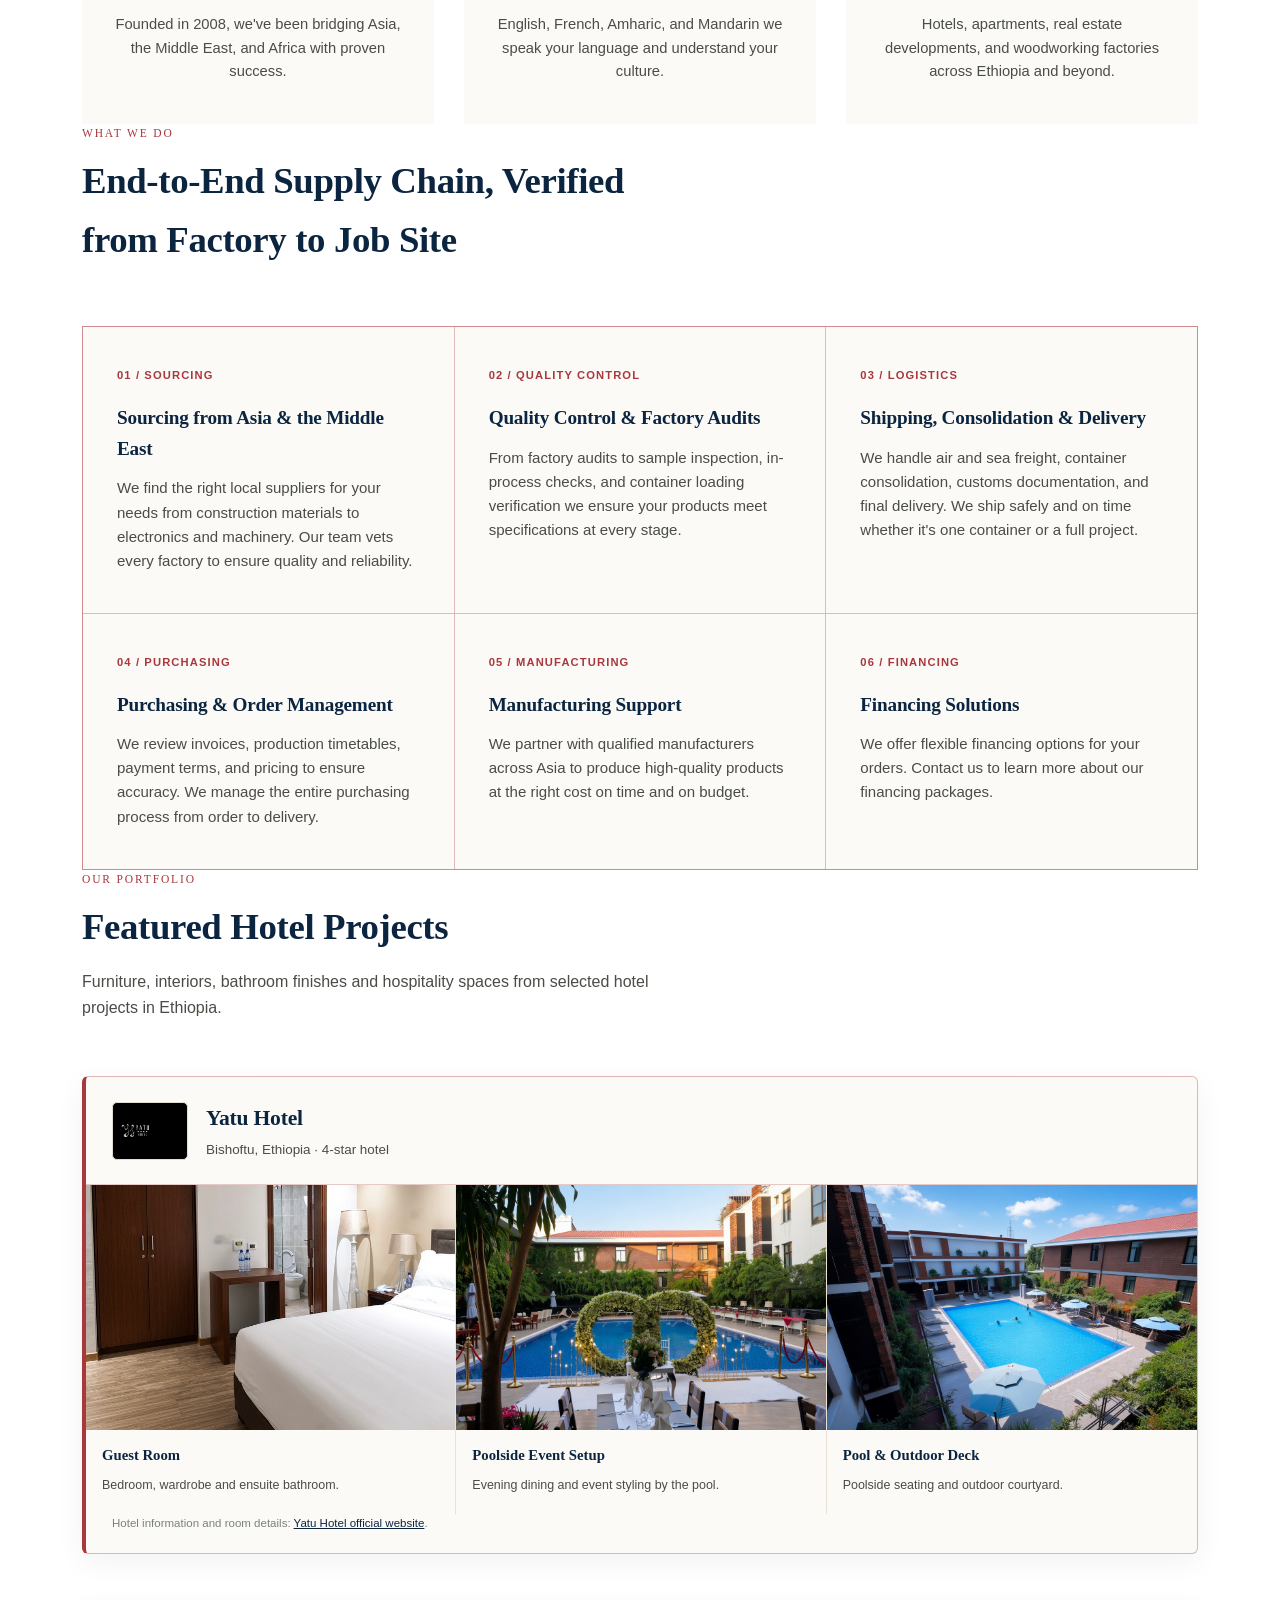
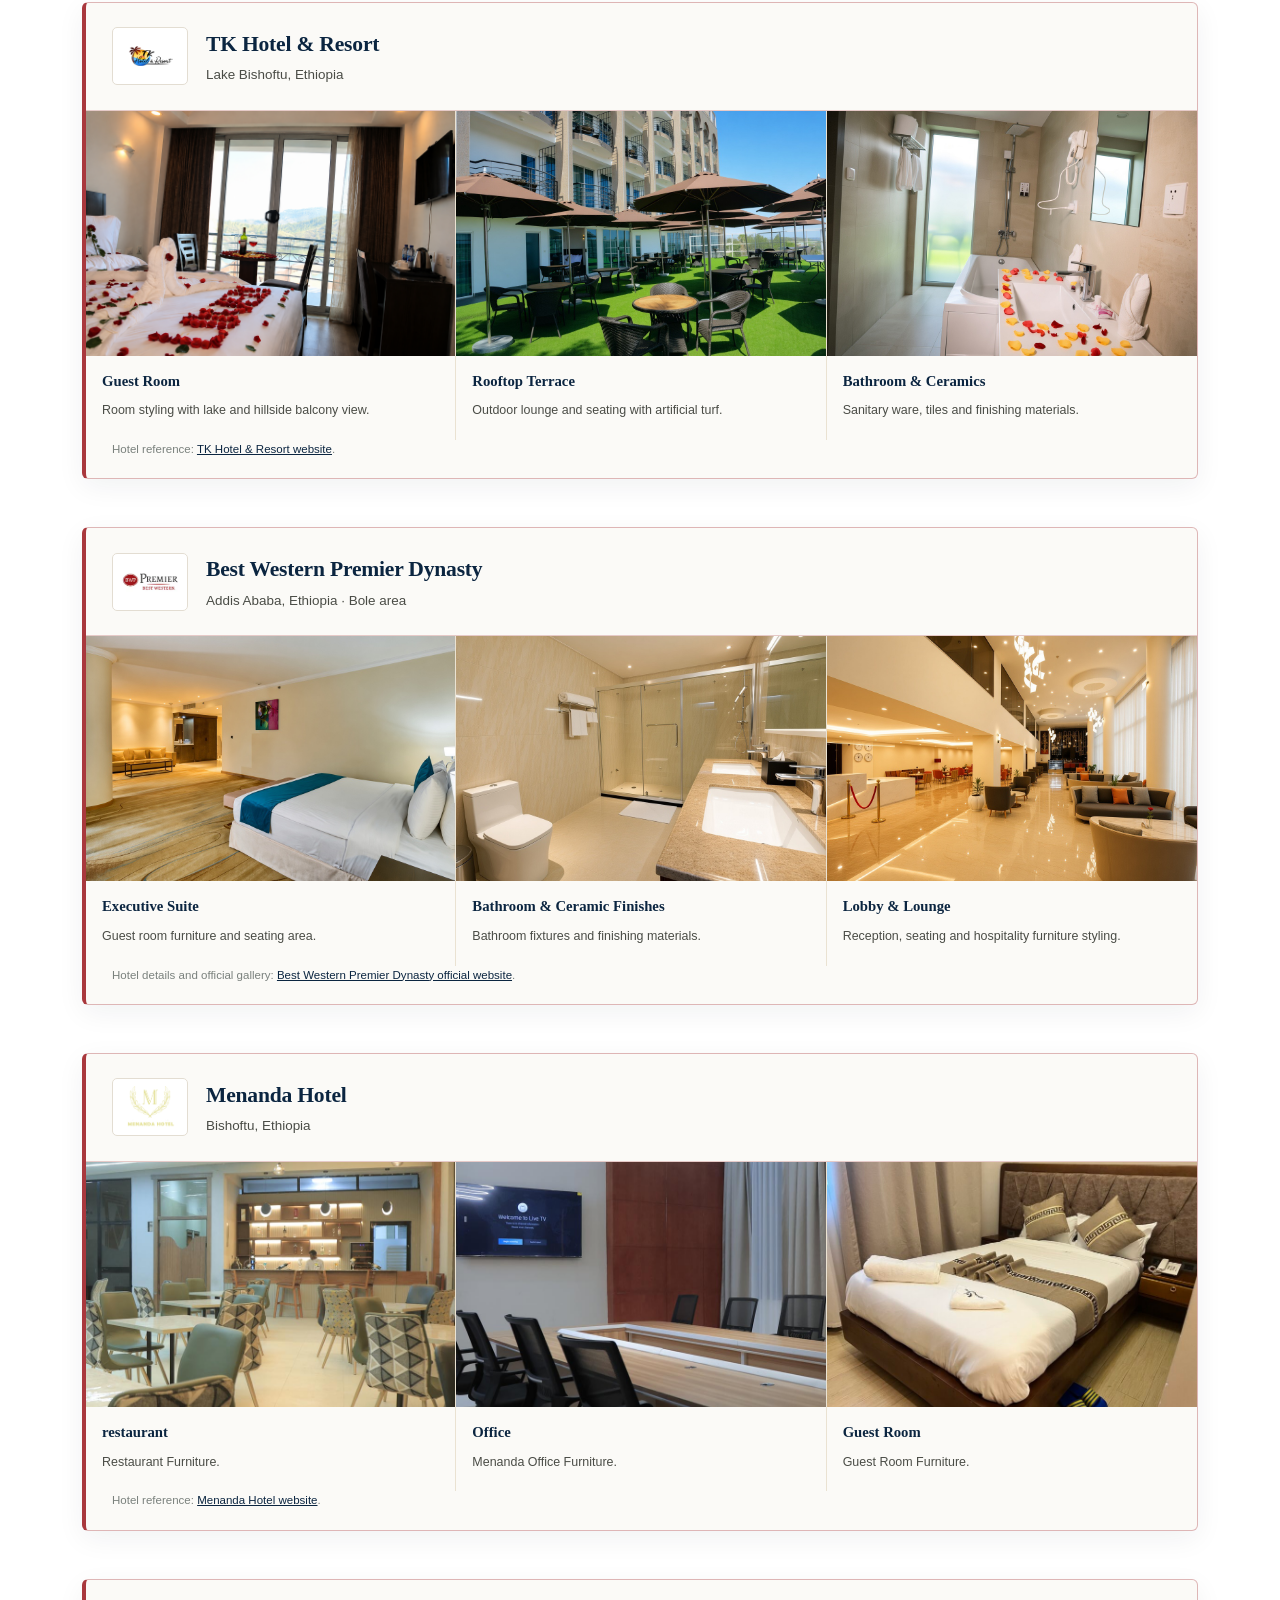
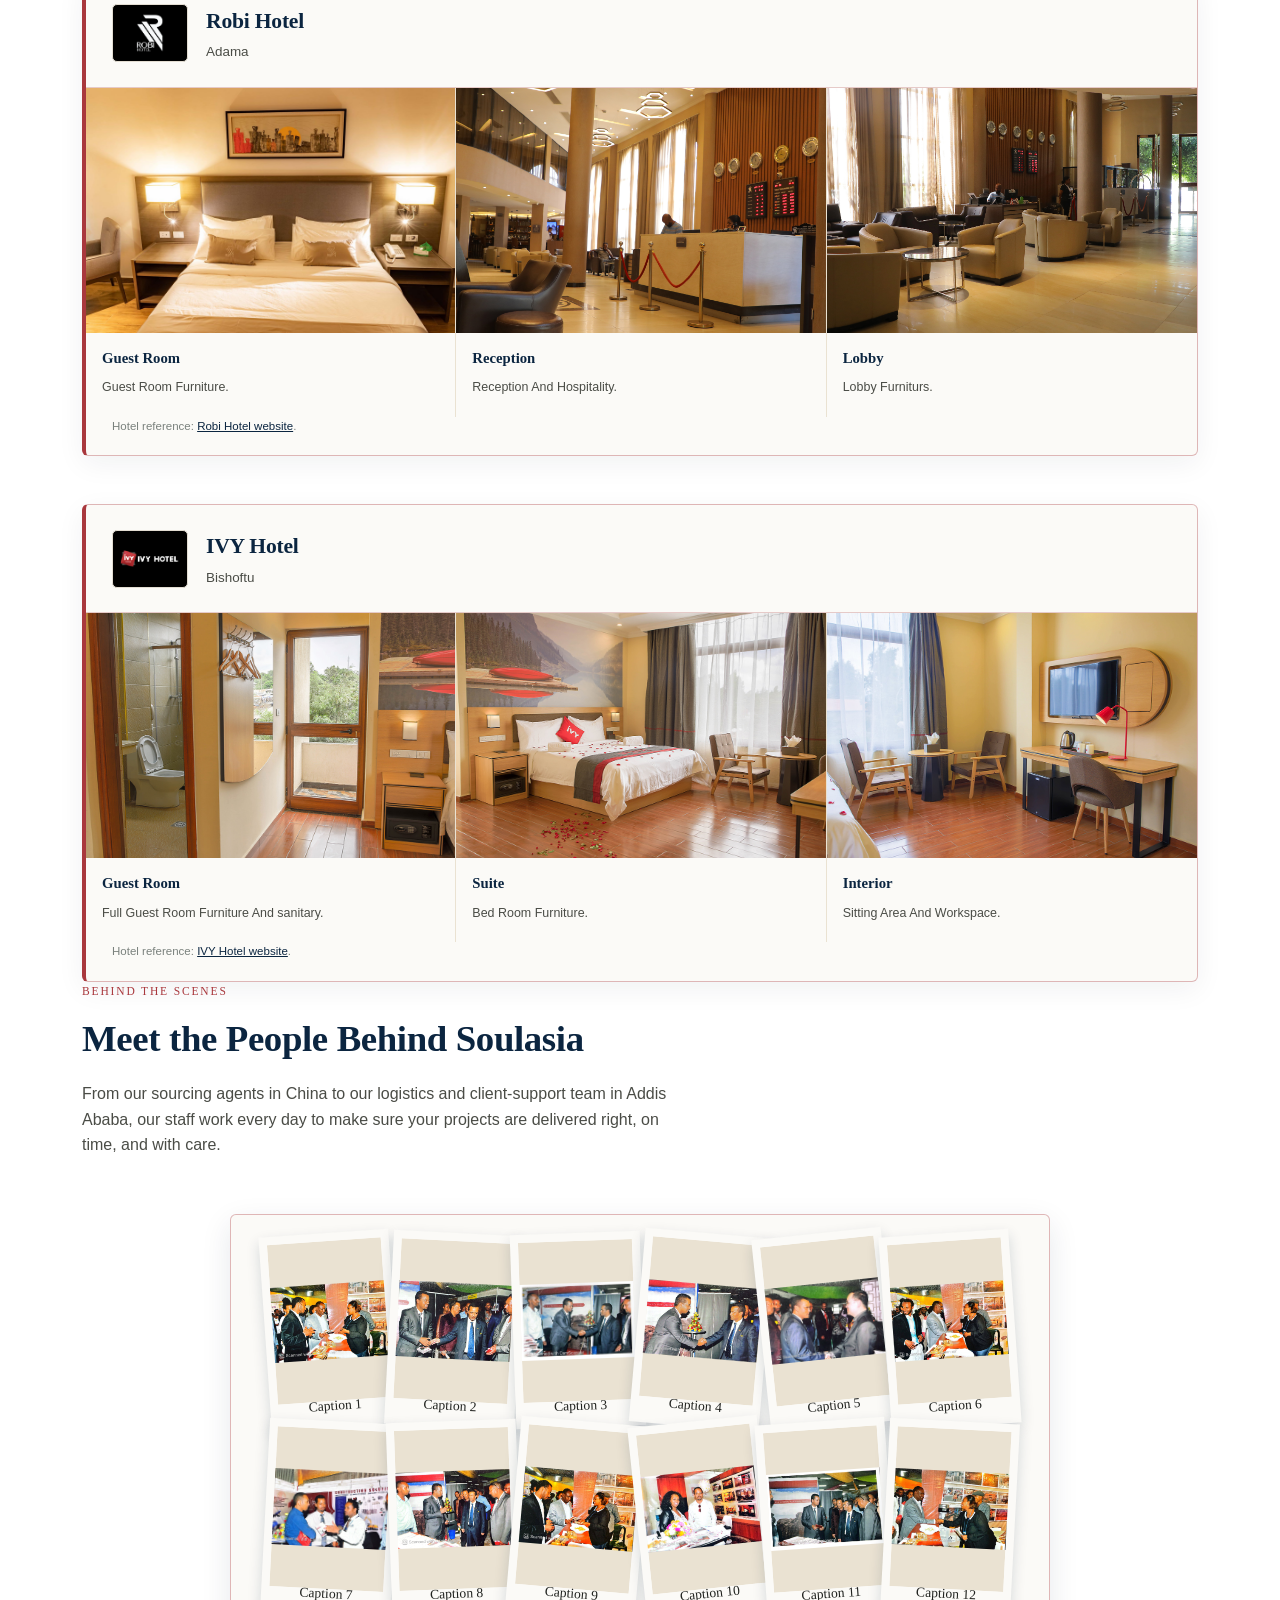
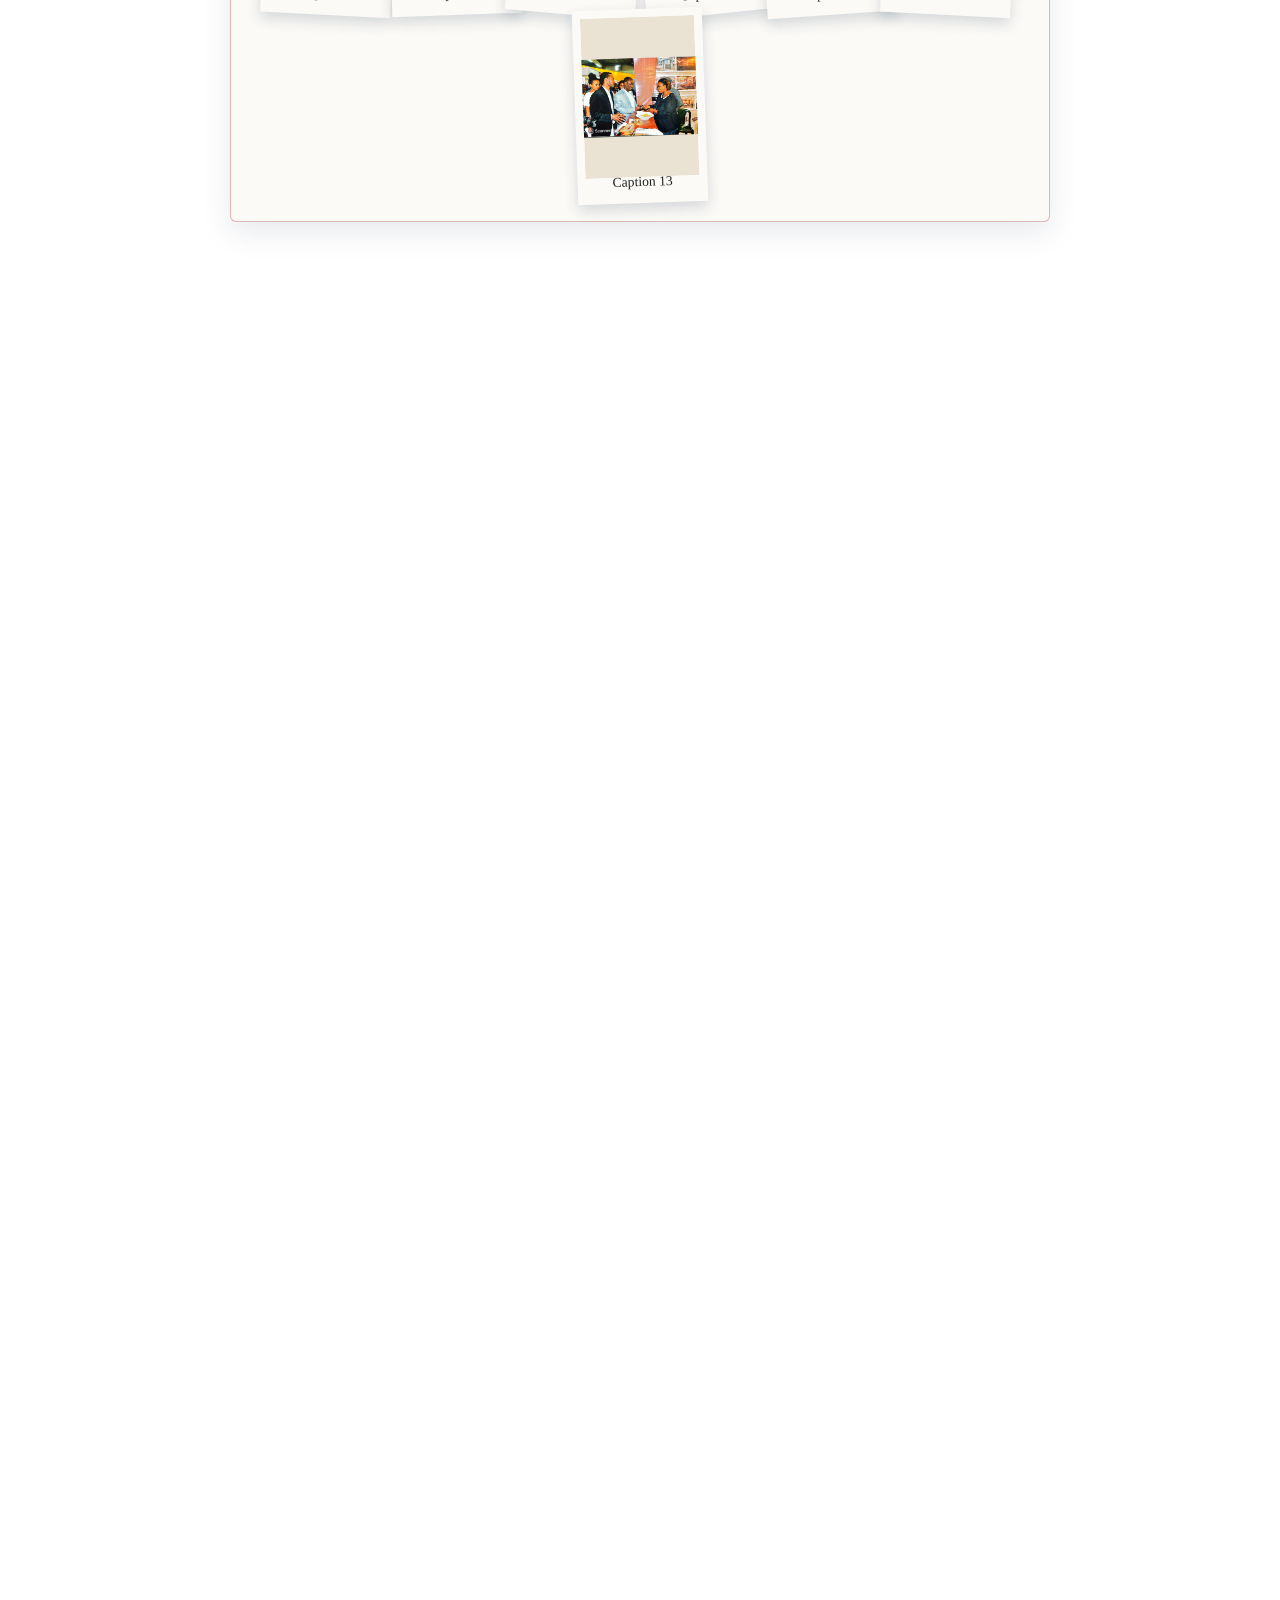
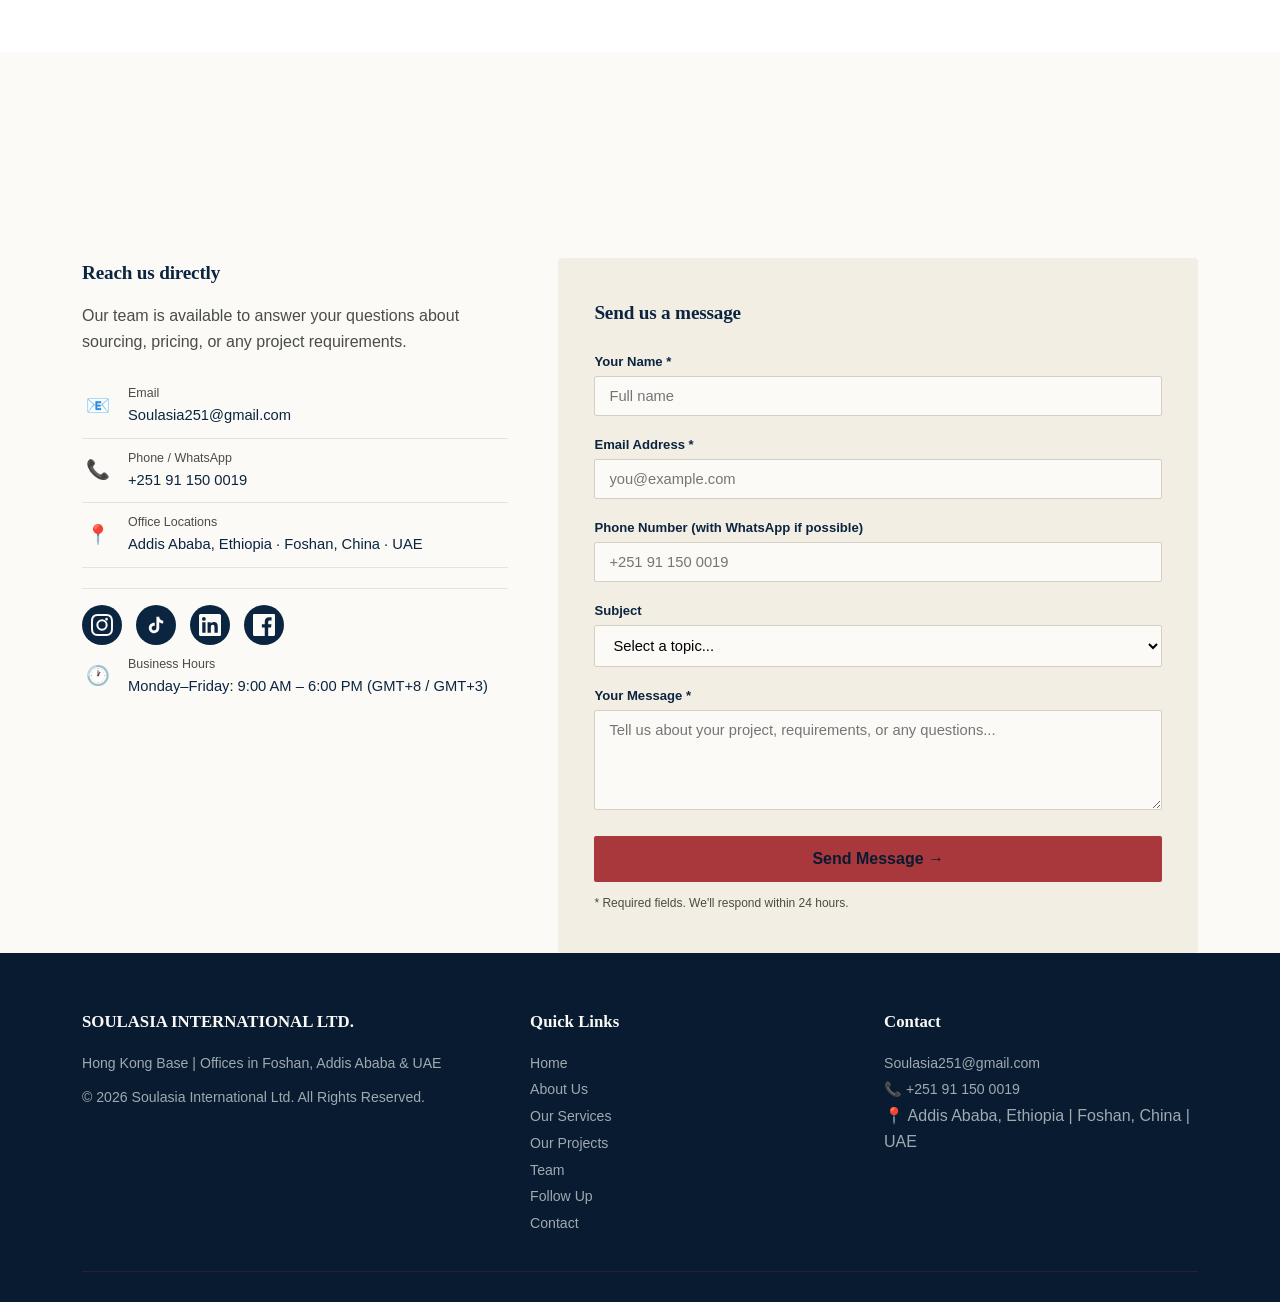
==== commit bb98acec: "Update index.html" ====
--- a/index.html
+++ b/index.html
@@ -780,7 +780,7 @@
       <p>Furniture, interiors, bathroom finishes and hospitality spaces from selected hotel projects in Ethiopia.</p>
     </div>
 
-    <div class="hotel-projects fade-in">
+    <div class="hotel-projects">
 
       <article class="hotel-project">
         <div class="hotel-project-head">
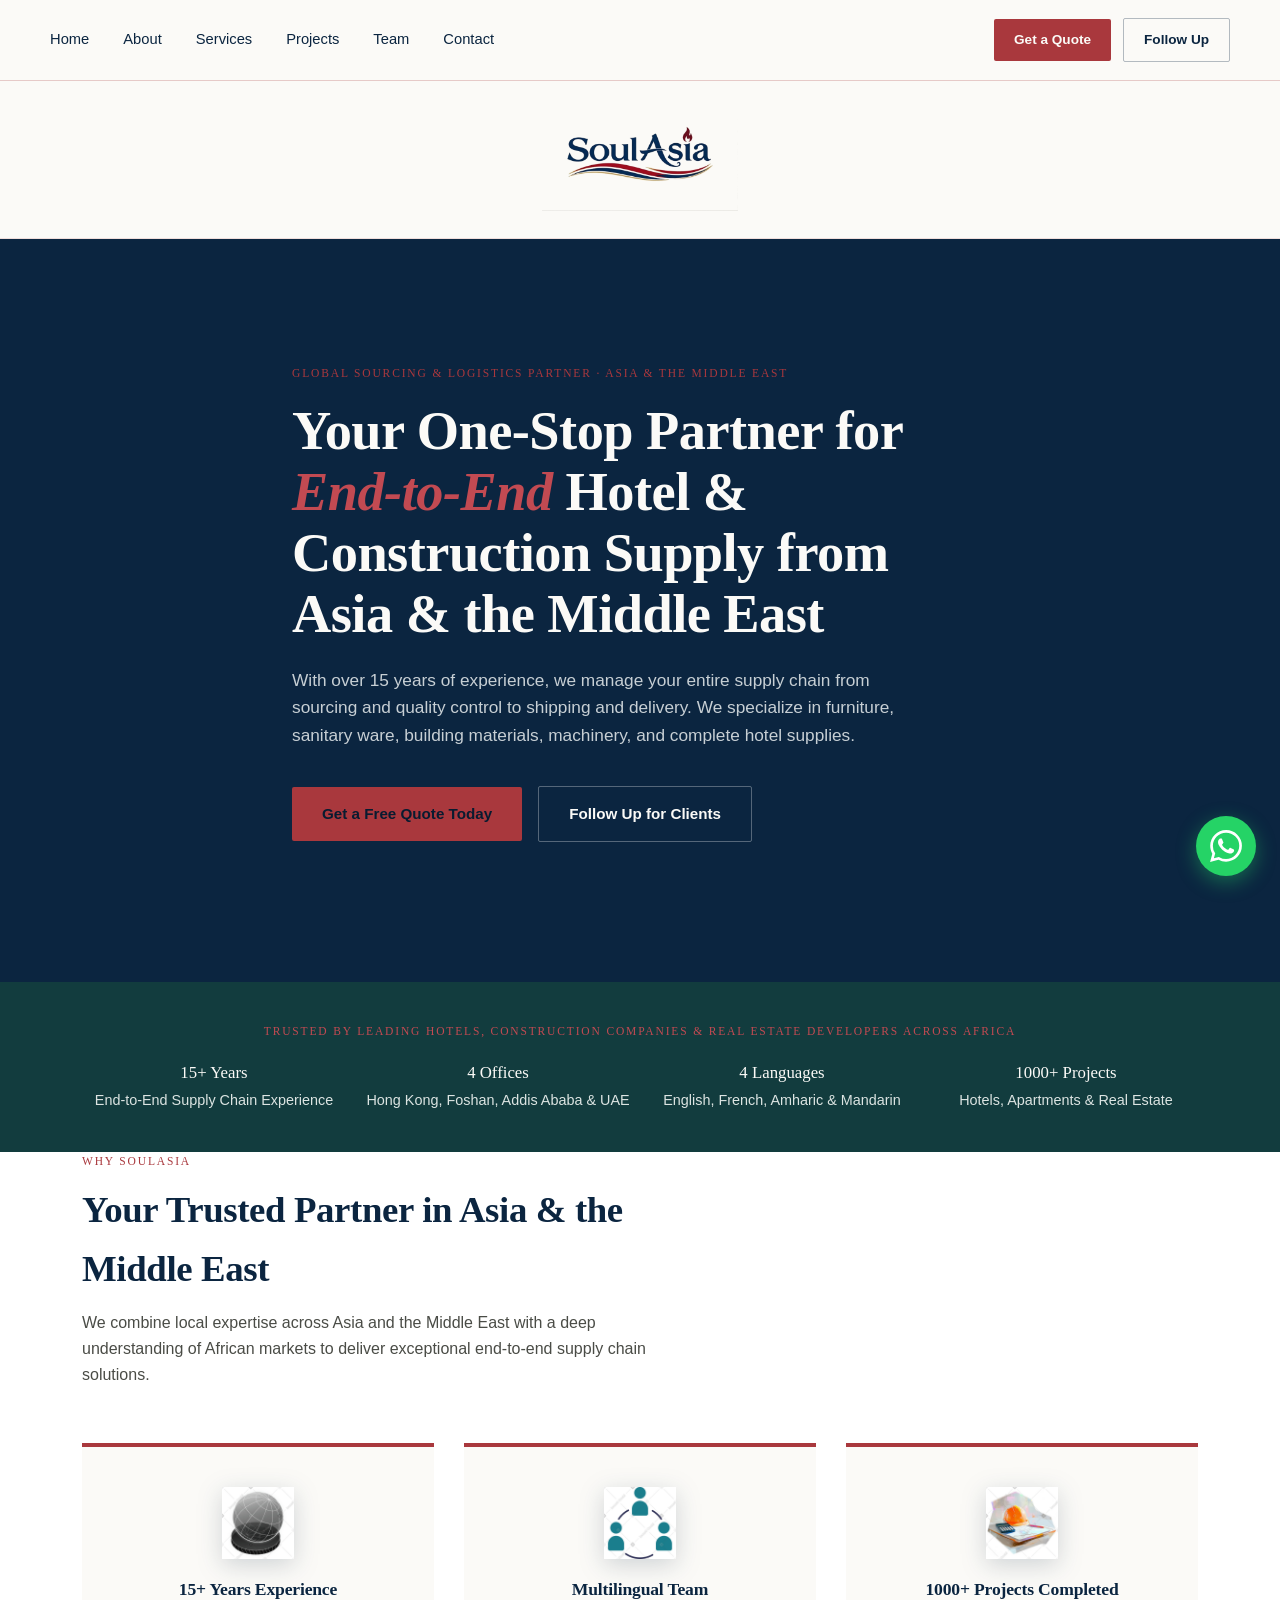
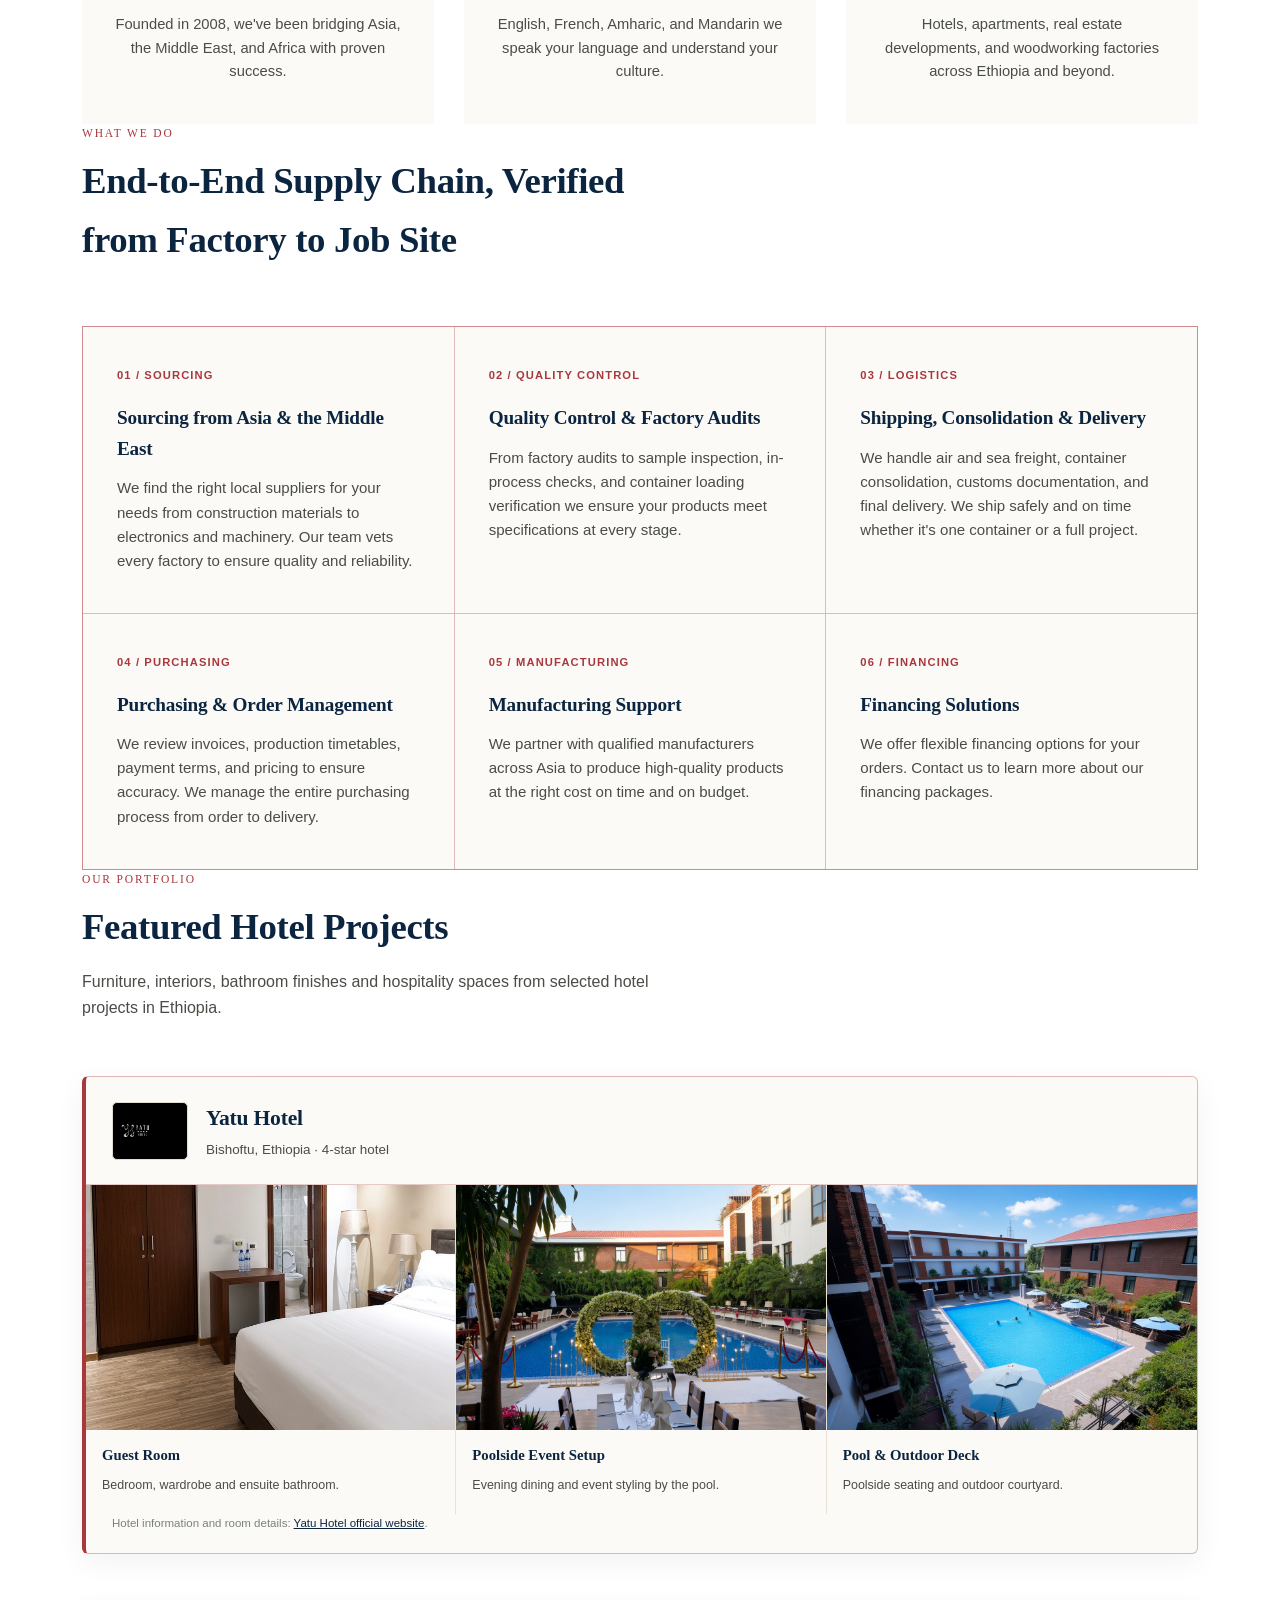
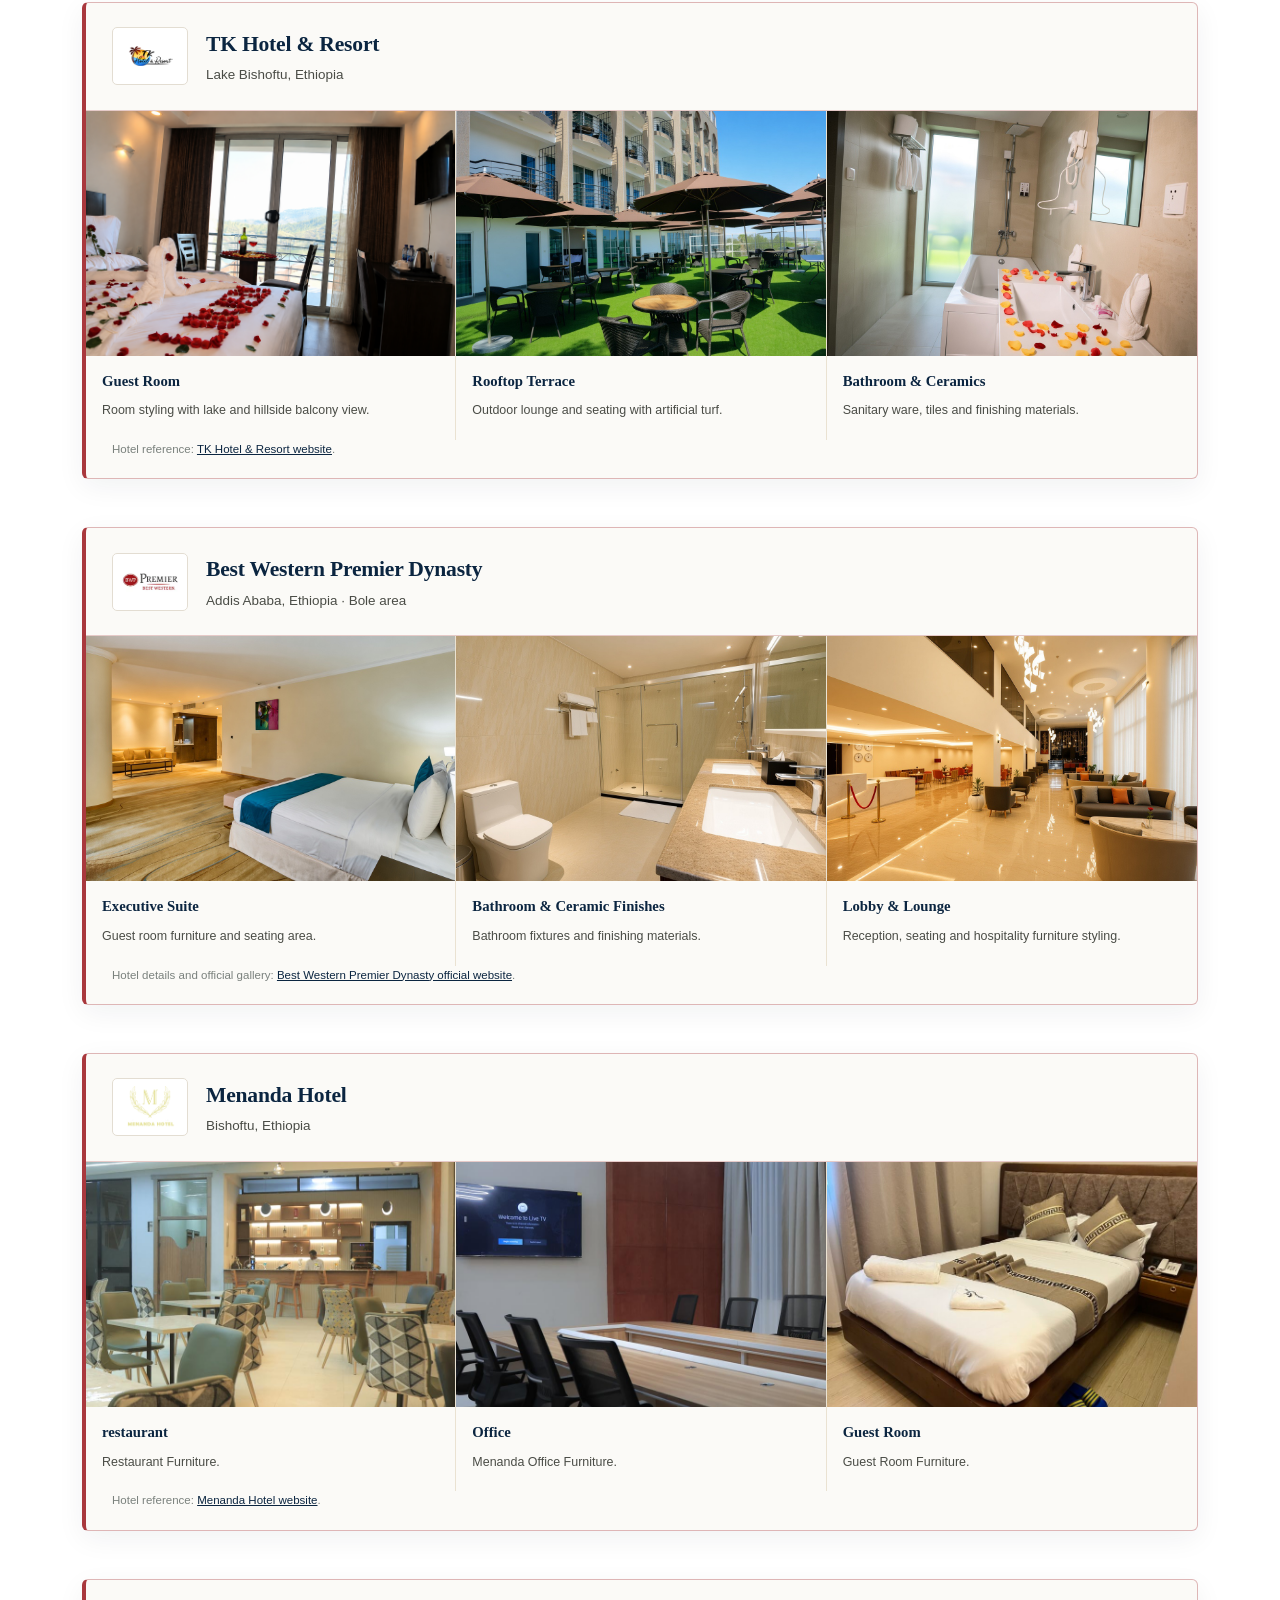
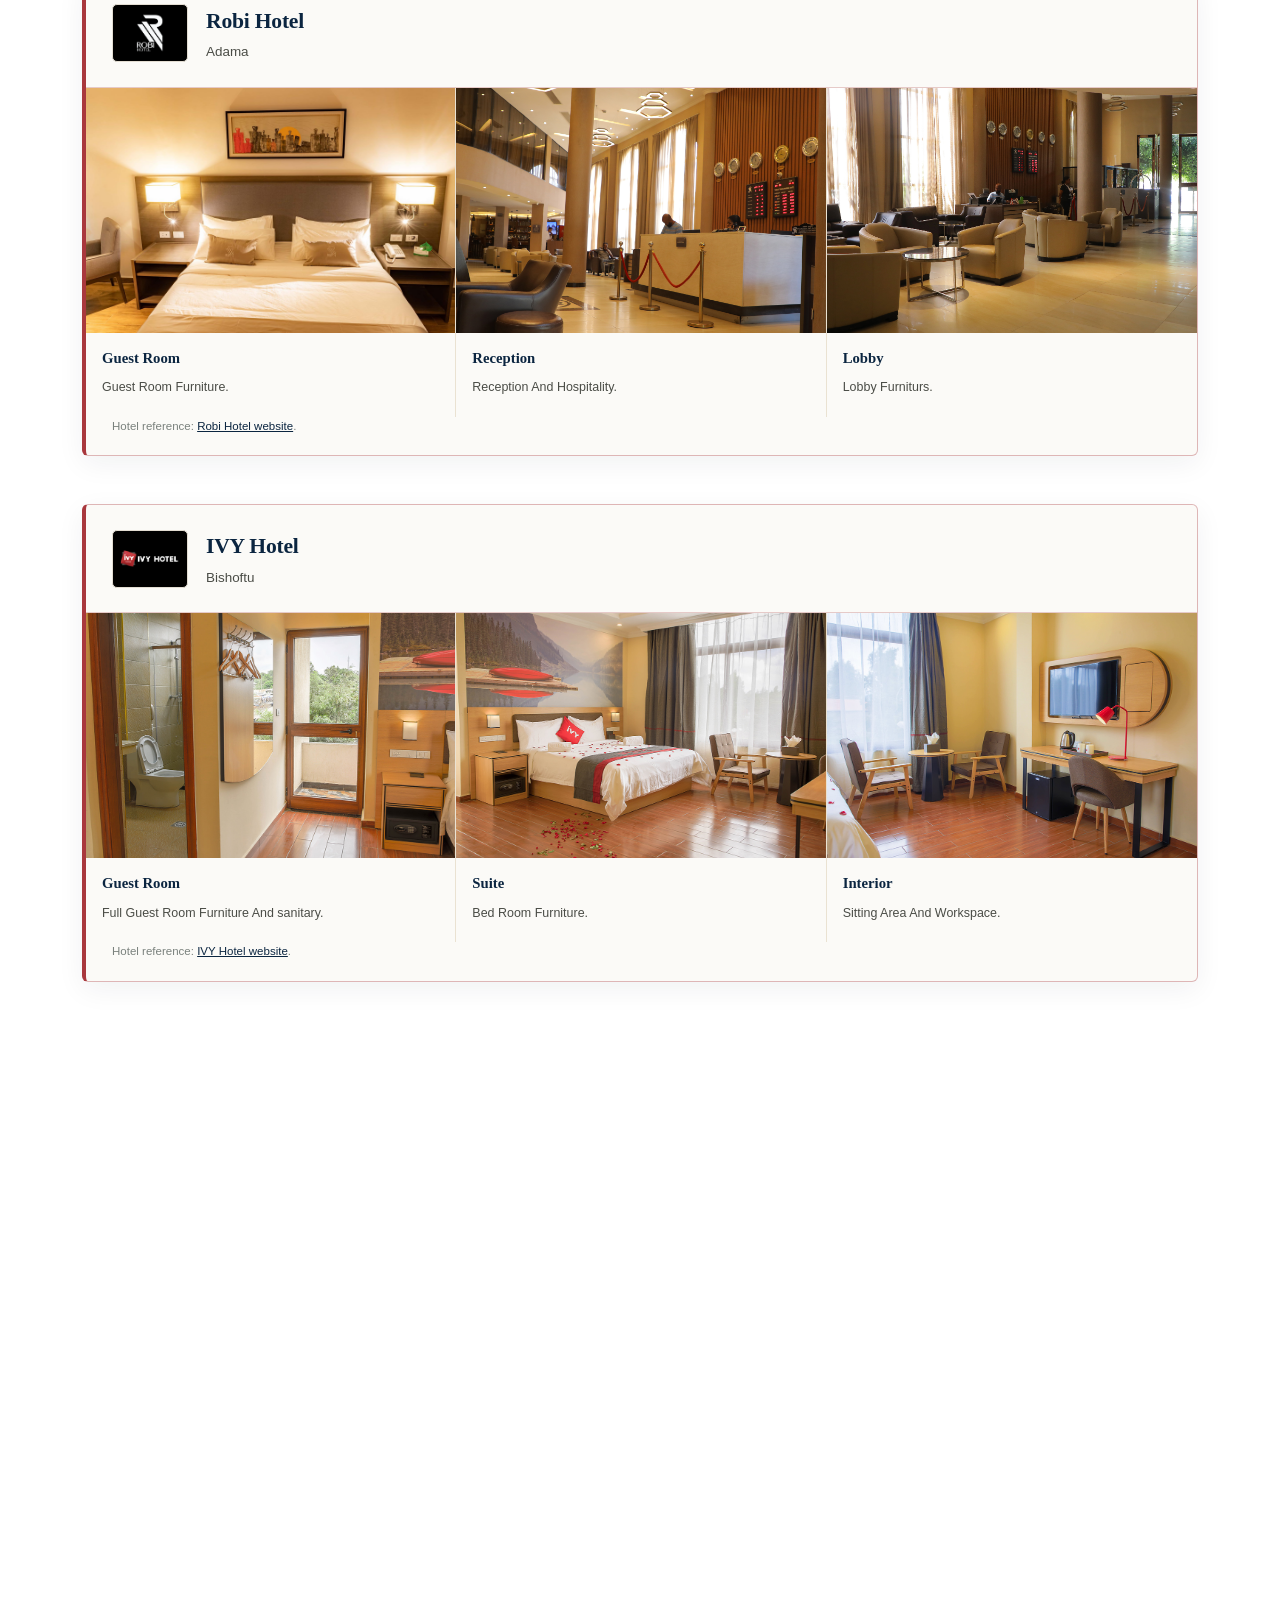
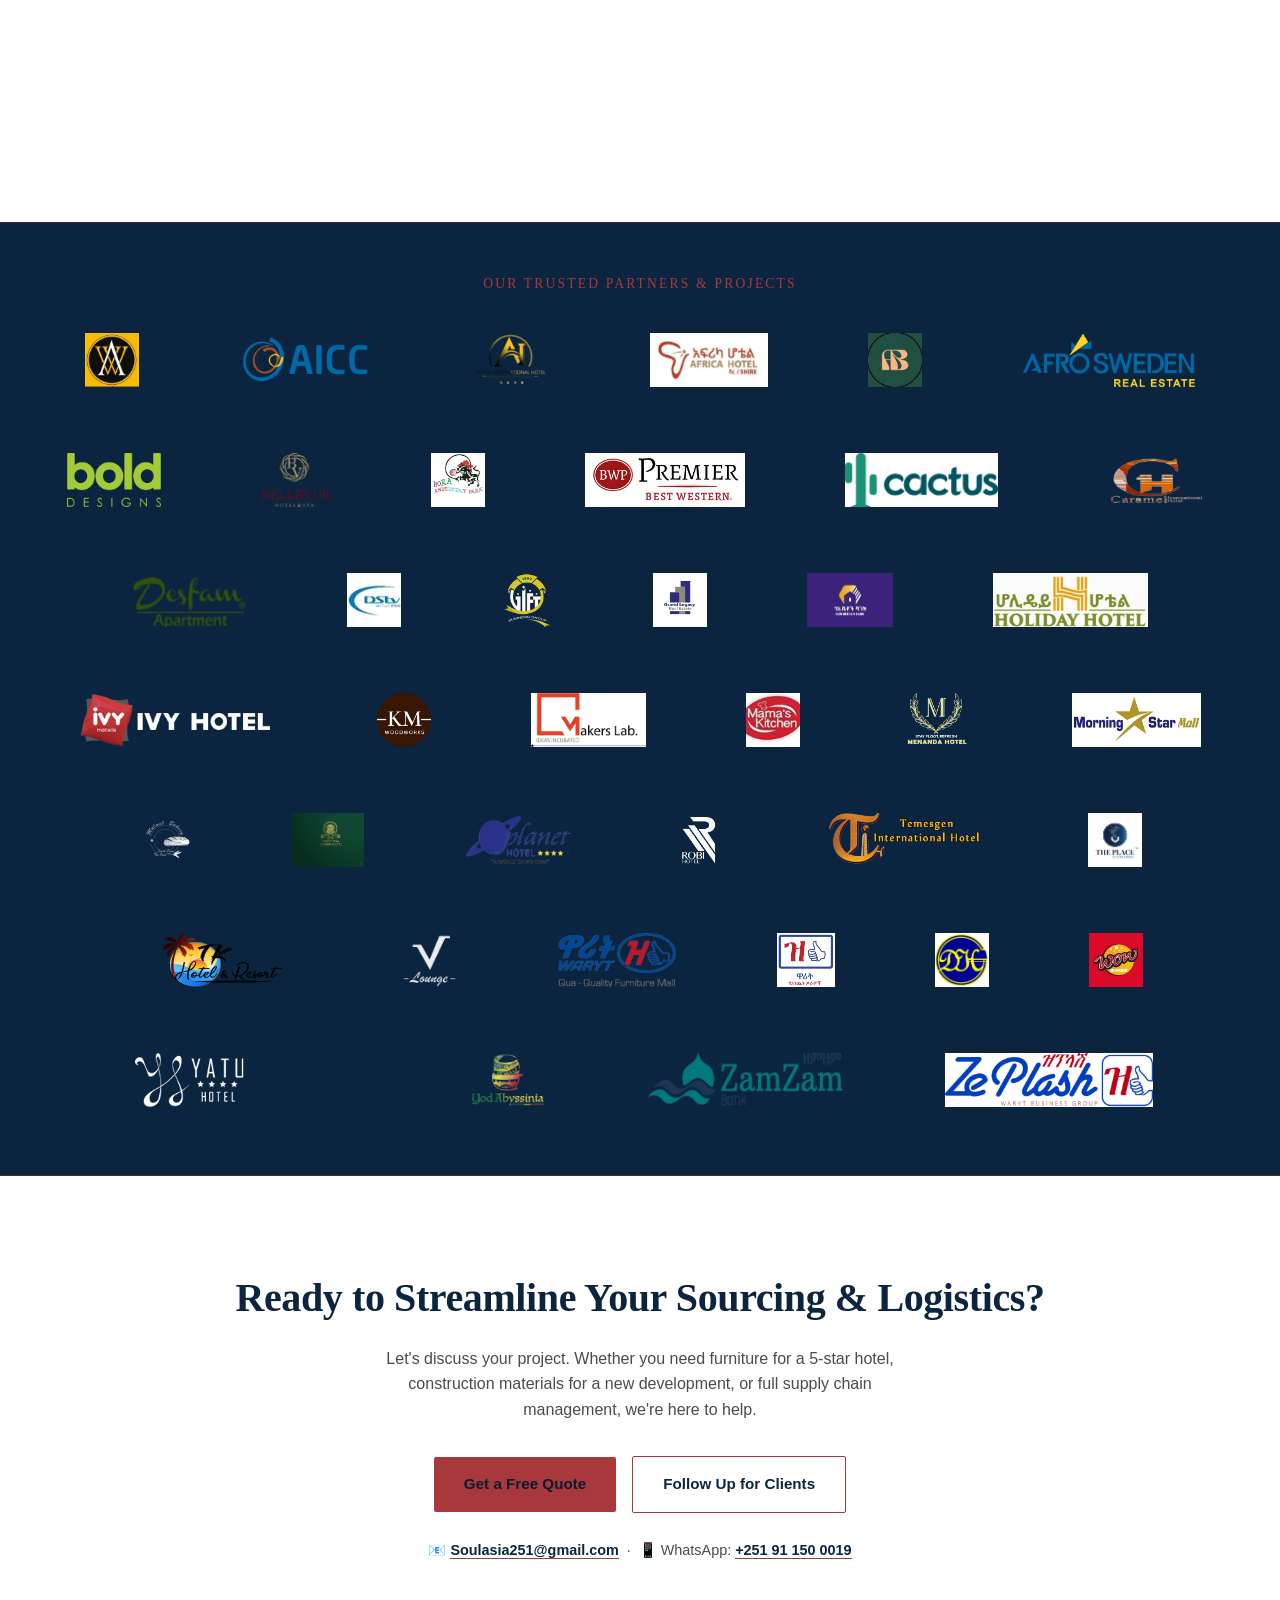
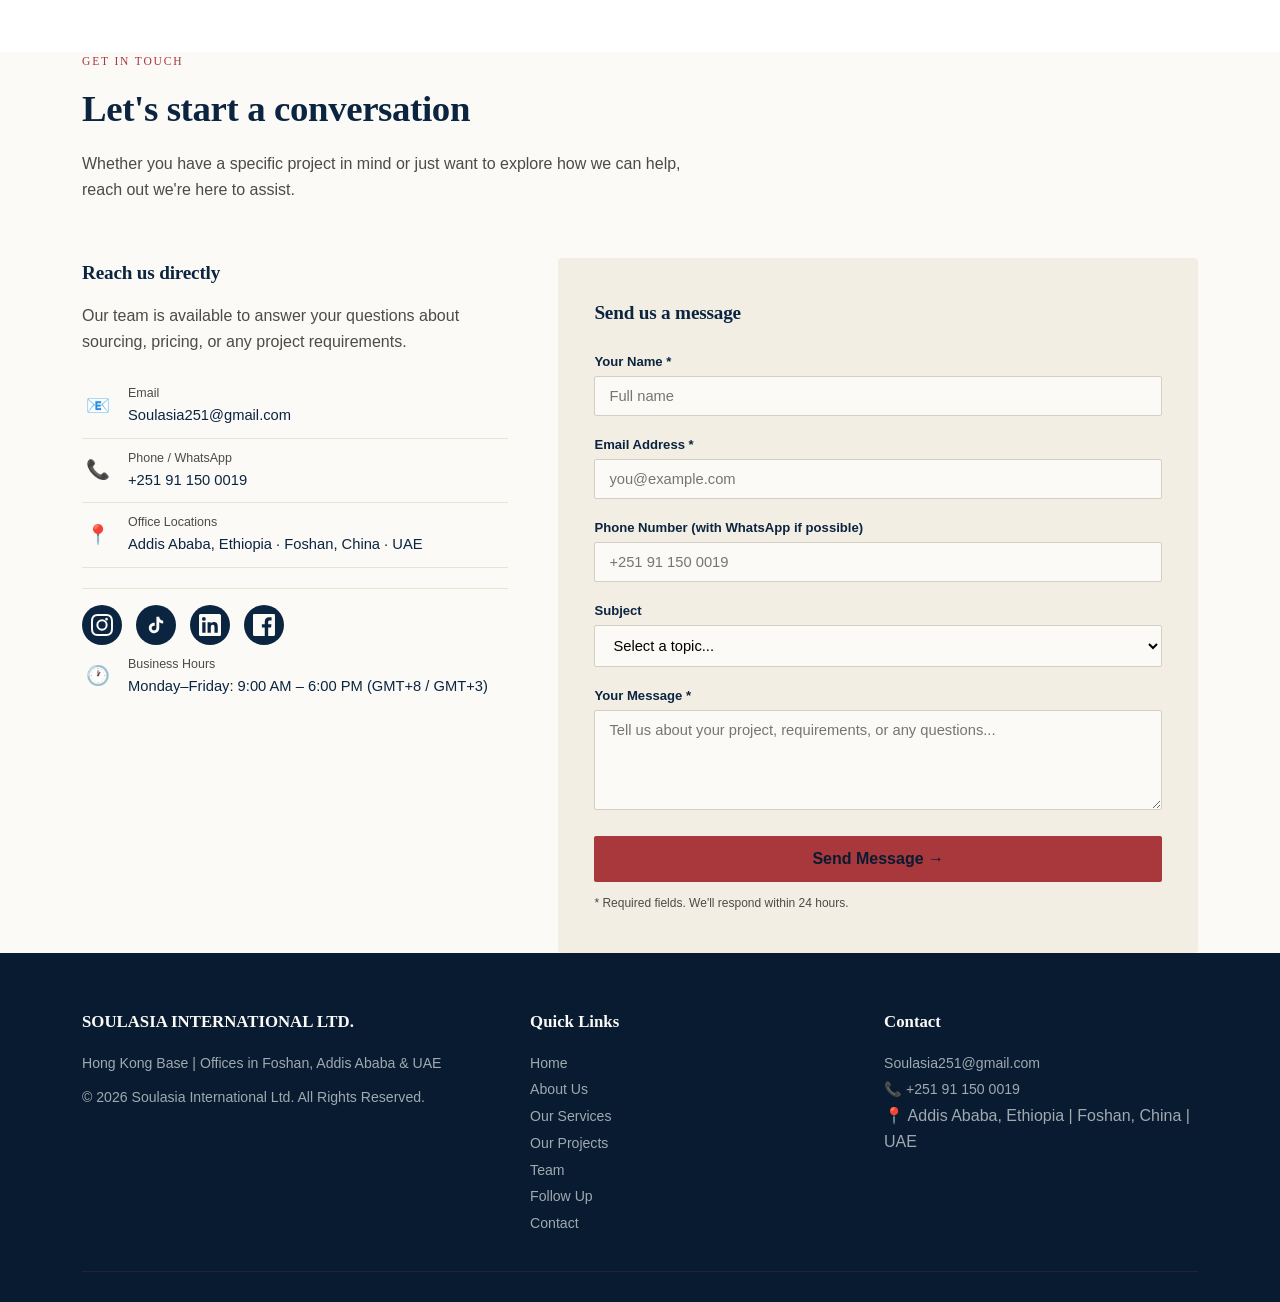
==== commit 66247368: "Update index.html" ====
--- a/index.html
+++ b/index.html
@@ -398,12 +398,7 @@
   @media(max-width:760px){.hotel-photo-grid{grid-template-columns:1fr;}.hotel-photo{border-right:0;border-bottom:1px solid #EAE2D2;}.hotel-photo:last-child{border-bottom:0}.hotel-photo img{height:250px;}}
 
   .partner-logo{
-    filter:grayscale(100%);
-    opacity:0.55;
-    transition:filter .3s ease, opacity .3s ease;
-  }
-  .partner-logo:hover{
-    filter:grayscale(0%);
+    filter:none;
     opacity:1;
   }
 
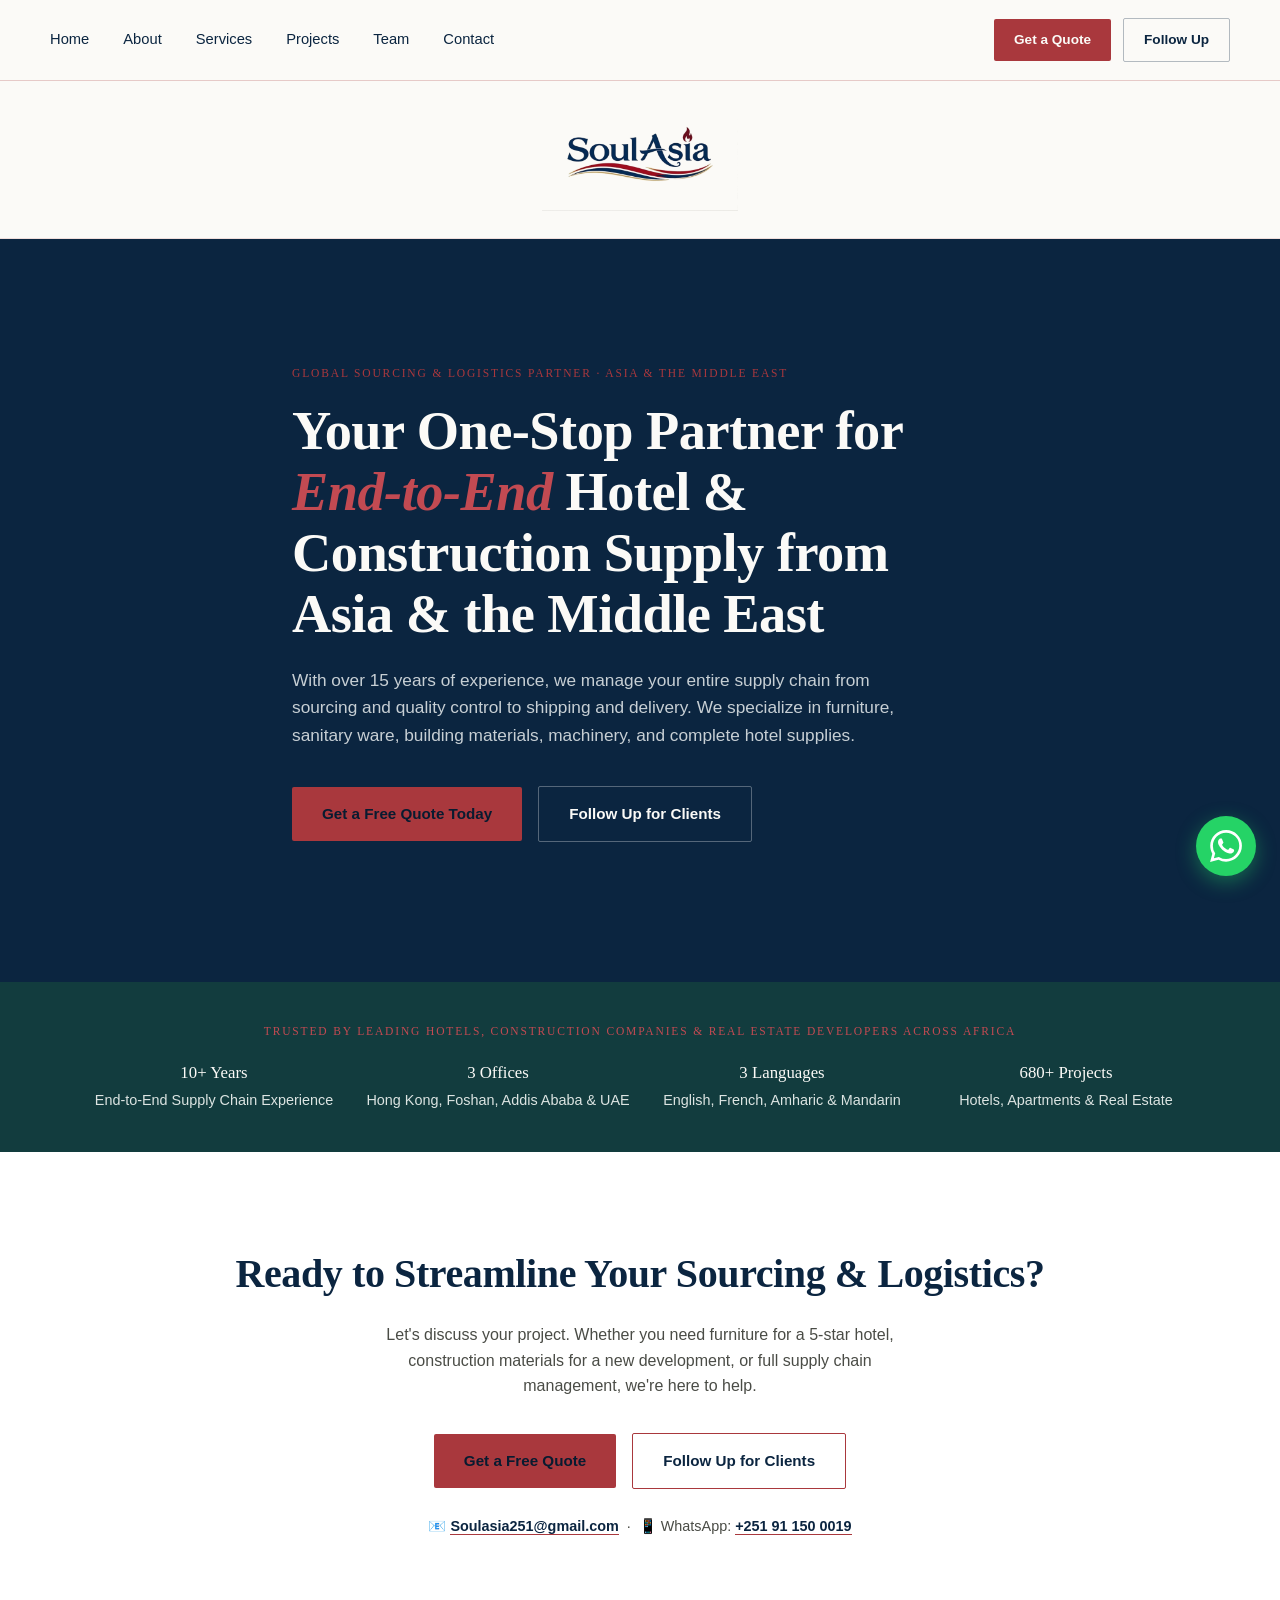
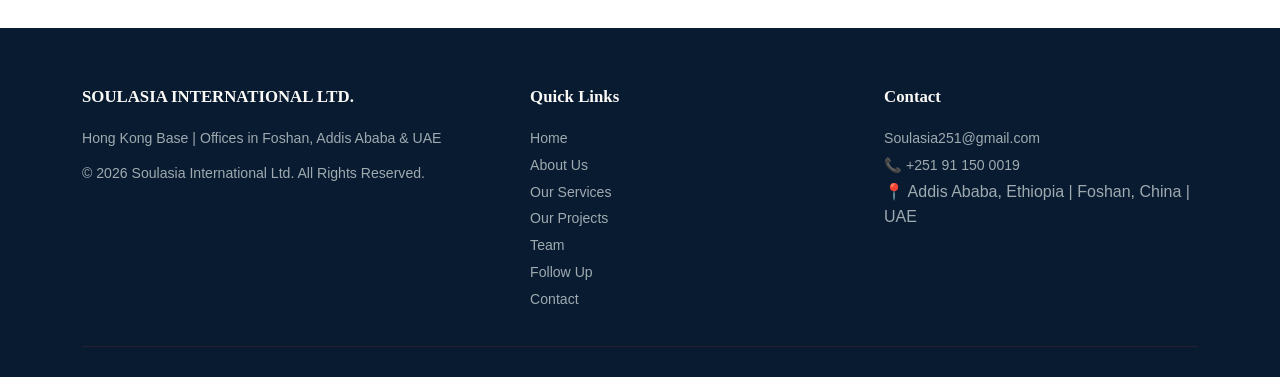
==== commit 261ba5c5: "Add files via upload" ====
--- a/index.html
+++ b/index.html
@@ -3,636 +3,9 @@
 <head>
 <meta charset="UTF-8">
 <meta name="viewport" content="width=device-width, initial-scale=1.0">
-<title>Soulasia International Ltd. | Global Sourcing &amp; Logistics Partner</title>
+<title>Soulasia International Ltd. | Home</title>
 
-<style>
-  :root{
-    --navy:#0B2540;
-    --navy-deep:#081b30;
-    --teal:#123C3E;
-    --gold:#A9383D;
-    --gold-light:#C24A52;
-    --sand:#F3EEE4;
-    --sand-2:#EAE2D2;
-    --ink:#20221F;
-    --ink-soft:#4A4C46;
-    --line:rgba(169,56,61,0.35);
-    --white:#FBFAF7;
-  }
-  *{box-sizing:border-box;margin:0;padding:0;}
-  html{scroll-behavior:smooth;}
-  body{
-    font-family:-apple-system, 'Segoe UI', Helvetica, Arial, sans-serif;
-    color:#0B2540;
-    background:#FFFFFF;
-    line-height:1.6;
-    -webkit-font-smoothing:antialiased;
-  }
-  h1,h2,h3{
-    font-family:Georgia, 'Times New Roman', serif;
-    font-weight:600;
-    letter-spacing:-0.01em;
-    color:var(--navy);
-  }
-  a{color:inherit; text-decoration:none;}
-  .eyebrow{
-    font-family:Georgia, 'Times New Roman', serif;
-    font-size:0.72rem;
-    letter-spacing:0.16em;
-    text-transform:uppercase;
-    color:var(--gold);
-  }
-  .hero-eyebrow{
-  font-family:Georgia, 'Times New Roman', serif;
-}
-  .wrap{max-width:1180px; margin:0 auto; padding:0 32px;}
-  @media (max-width:640px){ .wrap{padding:0 20px;} }
-
-  /* ===== Header ===== */
-  header{
-    position:sticky; top:0; z-index:50;
-    background:var(--white);
-    border-bottom:1px solid rgba(169,56,61,0.25);
-  }
-  .nav{
-    display:flex; align-items:center; justify-content:space-between;
-    padding:18px 0;
-  }
-  .logo{
-    font-family:Georgia, 'Times New Roman', serif;
-    font-weight:600;
-    font-size:1.25rem;
-    color:var(--navy);
-    letter-spacing:0.02em;
-  }
-  .logo span{color:var(--gold-light);}
-  .navlinks{display:flex; gap:34px; font-size:0.92rem;}
-  .navlinks a{color:#0B2540; transition:color .2s;}
-  .navlinks a:hover{color:var(--gold-light);}
-  .navlinks a.active{color:#0B2540;}
-  .nav-cta{
-    background:#A9383D;
-    color:var(--white);
-    font-weight:600;
-    font-size:0.85rem;
-    padding:10px 20px;
-    border-radius:2px;
-    transition:background .2s;
-  }
-  .nav-cta:hover{background:#C24A52;}
-  .nav-cta-secondary{
-    background:transparent;
-    color:#0B2540;
-    font-weight:600;
-    font-size:0.85rem;
-    padding:10px 20px;
-    border-radius:2px;
-    border:1px solid rgba(11,37,64,0.3);
-    transition:background .2s, border .2s;
-  }
-  .nav-cta-secondary:hover{
-    background:rgba(11,37,64,0.06);
-    border-color:var(--gold-light);
-  }
-  .navlinks, .nav-cta, .nav-cta-secondary{white-space:nowrap;}
-  @media (max-width:860px){ .navlinks{display:none;} }
-
-  /* ===== Mobile Menu ===== */
-  .hamburger{
-    display:none;
-    flex-direction:column;
-    justify-content:center;
-    gap:5px;
-    width:34px;
-    height:34px;
-    background:none;
-    border:none;
-    cursor:pointer;
-    padding:0;
-  }
-  .hamburger span{
-    display:block;
-    width:100%;
-    height:2px;
-    background:var(--navy);
-    transition:transform .25s ease, opacity .25s ease;
-  }
-  .hamburger.open span:nth-child(1){transform:translateY(7px) rotate(45deg);}
-  .hamburger.open span:nth-child(2){opacity:0;}
-  .hamburger.open span:nth-child(3){transform:translateY(-7px) rotate(-45deg);}
-  .mobile-menu{
-    display:none;
-    flex-direction:column;
-    background:var(--navy-deep);
-    border-top:1px solid rgba(247,208,70,0.18);
-    max-height:0;
-    overflow:hidden;
-    transition:max-height .3s ease;
-  }
-  .mobile-menu.open{display:flex; max-height:400px;}
-  .mobile-menu a{
-    color:#CBD3D8;
-    padding:16px 24px;
-    font-size:0.95rem;
-    border-bottom:1px solid rgba(255,255,255,0.06);
-  }
-  .mobile-menu a:hover, .mobile-menu a:active{color:var(--gold-light); background:rgba(255,255,255,0.04);}
-  @media (max-width:860px){
-    .hamburger{display:flex;}
-    .nav-cta{display:none;}
-  }
-  @media (max-width:540px){
-    .nav-cta-secondary{padding:9px 14px; font-size:0.8rem;}
-  }
-
-  /* ===== Hero ===== */
-  .hero{
-    background:var(--navy);
-    color:var(--white);
-    padding:120px 0 140px;
-    position:relative;
-  }
-  .hero-inner{max-width:760px; position:relative; z-index:2;}
-  .hero h1{
-    font-size:clamp(2.1rem, 4.4vw, 3.4rem);
-    color:var(--white);
-    line-height:1.12;
-    margin:16px 0 22px;
-  }
-  .hero h1 em{font-style:italic; color:var(--gold-light);}
-  .hero p.sub{
-    font-size:1.08rem;
-    color:#C7CFD4;
-    max-width:620px;
-    margin-bottom:36px;
-  }
-  .btn-group{
-    display:flex;
-    gap:16px;
-    flex-wrap:wrap;
-    align-items:center;
-  }
-  .btn-primary{
-    display:inline-block;
-    background:var(--gold);
-    color:var(--navy-deep);
-    font-weight:600;
-    padding:15px 30px;
-    border-radius:2px;
-    font-size:0.95rem;
-    transition:transform .2s, background .2s;
-  }
-  .btn-primary:hover{background:var(--gold-light); transform:translateY(-2px);}
-  .btn-secondary{
-    display:inline-block;
-    background:transparent;
-    color:var(--white);
-    font-weight:600;
-    padding:15px 30px;
-    border-radius:2px;
-    font-size:0.95rem;
-    border:1px solid rgba(255,255,255,0.3);
-    transition:transform .2s, background .2s, border .2s;
-  }
-  .btn-secondary:hover{
-    background:rgba(255,255,255,0.1);
-    border-color:var(--gold-light);
-    transform:translateY(-2px);
-  }
-
-  /* ===== Trust ===== */
-  .trust{
-    background:var(--teal);
-    color:var(--sand);
-    padding:40px 0;
-  }
-  .trust .eyebrow{color:var(--gold-light); text-align:center; display:block; margin-bottom:20px;}
-  .trust-eyebrow{
-  font-family:Georgia, 'Times New Roman', serif;
-}
-  .trust-grid{
-    display:grid;
-    grid-template-columns:repeat(4, 1fr);
-    gap:20px;
-    text-align:center;
-  }
-  .trust-item{font-size:0.9rem; color:#DCE4E2;}
-  .trust-item b{color:var(--white); display:block; font-family:Georgia, 'Times New Roman', serif; font-size:1.05rem; font-weight:500; margin-bottom:2px;}
-  @media (max-width:760px){ .trust-grid{grid-template-columns:1fr 1fr;} }
-
-  /* ===== Section Shared ===== */
-  .section-head{max-width:600px; margin-bottom:56px;}
-  .section-head .eyebrow{margin-bottom:10px; display:block;}
-  .section-head h2{font-size:clamp(1.7rem, 3vw, 2.3rem);}
-  .section-head p{color:var(--ink-soft); margin-top:12px; font-size:1rem;}
-
-  /* ===== Why Choose Us ===== */
-  .why-grid{
-    display:grid;
-    grid-template-columns:repeat(3,1fr);
-    gap:30px;
-  }
-  .why-item{
-    text-align:center;
-    background:var(--white);
-    padding:40px 30px;
-    border-top:4px solid var(--gold);
-  }
-  .why-item .icon-circle{
-    font-size:2.5rem;
-    display:block;
-    margin-bottom:16px;
-  }
-  .why-item .icon-3d{
-    width:72px;
-    height:72px;
-    display:block;
-    margin:0 auto 16px;
-    object-fit:contain;
-    filter:drop-shadow(0 6px 12px rgba(11,37,64,0.18));
-  }
-
-  .why-item h3{font-size:1.1rem; margin-bottom:10px;}
-  .why-item p{color:var(--ink-soft); font-size:0.92rem;}
-  @media (max-width:760px){ .why-grid{grid-template-columns:1fr;} }
-
-  /* ===== Services ===== */
-  .services-grid{
-    display:grid;
-    grid-template-columns:repeat(3, 1fr);
-    gap:1px;
-    background:var(--line);
-    border:1px solid var(--line);
-  }
-  .service-card{
-    background:var(--white);
-    padding:40px 34px;
-  }
-  .service-card .num{
-    font-family:'Helvetica Neue', Arial, sans-serif; font-weight:700;
-    font-size:0.7rem;
-    color:var(--gold);
-    letter-spacing:0.1em;
-    display:block;
-    margin-bottom:18px;
-  }
-  .service-card h3{font-size:1.2rem; margin-bottom:12px;}
-  .service-card p{color:var(--ink-soft); font-size:0.94rem;}
-  @media (max-width:860px){ .services-grid{grid-template-columns:1fr;} }
-
-  /* ===== Gallery ===== */
-  .gallery-grid{
-    display:grid;
-    grid-template-columns:repeat(3,1fr);
-    gap:20px;
-  }
-  .gallery-item{
-    position:relative;
-    overflow:hidden;
-    border-radius:4px;
-    aspect-ratio:4/3;
-    cursor:pointer;
-  }
-  .gallery-item img{
-    width:100%;
-    height:100%;
-    object-fit:cover;
-    transition:transform .5s ease;
-  }
-  .gallery-item:hover img{transform:scale(1.08);}
-  .gallery-item .overlay{
-    position:absolute;
-    bottom:0;
-    left:0;
-    right:0;
-    padding:24px 20px;
-    background:linear-gradient(transparent, rgba(11,37,64,0.9));
-    color:var(--white);
-    transform:translateY(10px);
-    transition:transform .3s ease;
-  }
-  .gallery-item:hover .overlay{transform:translateY(0);}
-  .gallery-item .overlay h3{color:var(--white); font-size:1.05rem; margin-bottom:2px;}
-  .gallery-item .overlay p{font-size:0.82rem; opacity:0.8;}
-  @media (max-width:860px){ .gallery-grid{grid-template-columns:1fr 1fr;} }
-  @media (max-width:480px){ .gallery-grid{grid-template-columns:1fr;} }
-
-  /* ===== Polaroid Staff Gallery ===== */
-  .polaroid-gallery{
-    display:flex;
-    flex-wrap:wrap;
-    gap:6px;
-    justify-content:center;
-    align-items:center;
-    max-width:820px;
-    margin:0 auto;
-    padding:24px;
-    background:var(--white);
-    border:1px solid var(--line);
-    border-radius:6px;
-    box-shadow:0 10px 30px rgba(11,37,64,0.10);
-  }
-
-  .polaroid{
-    background:var(--white);
-    padding:8px 8px 26px;
-    box-shadow:0 6px 14px rgba(11,37,64,0.16);
-    width:130px;
-    margin:-6px;
-    transition:transform .3s ease, box-shadow .3s ease, z-index 0s;
-    position:relative;
-  }
-
-  .polaroid:hover{
-    transform:rotate(0deg) scale(1.05) !important;
-    box-shadow:0 16px 34px rgba(11,37,64,0.22);
-    z-index:5;
-  }
-  .polaroid img{
-    display:block;
-    width:100%;
-    height:160px;
-    object-fit:contain;
-    background:#EAE2D2;
-  }
-
-  .polaroid .cap{
-    position:absolute;
-    bottom:10px;
-    left:0;
-    right:0;
-    text-align:center;
-    font-family:Georgia, 'Times New Roman', serif;
-    font-size:0.85rem;
-    color:var(--ink);
-  }
-  .rot-1{transform:rotate(-4deg);}
-  .rot-2{transform:rotate(3deg);}
-  .rot-3{transform:rotate(-2deg);}
-  .rot-4{transform:rotate(5deg);}
-  .rot-5{transform:rotate(-6deg);}
-
-  @media (max-width:640px){
-    .polaroid{width:160px; padding:10px 10px 30px;}
-    .polaroid img{height:150px;}
-  }
-
-  /* ===== Hotel Project Gallery ===== */
-  .hotel-projects{display:flex;flex-direction:column;gap:48px;}
-  .hotel-project{background:var(--white);border:1px solid var(--line);border-radius:6px;overflow:hidden;box-shadow:0 8px 28px rgba(8,27,48,.06);}
-  .hotel-project-head{display:flex;align-items:center;gap:18px;padding:24px 26px;border-bottom:1px solid #EAE2D2;}
-  .hotel-logo-box{width:76px;height:58px;background:#fff;border:1px solid #E3DDD2;border-radius:5px;display:flex;align-items:center;justify-content:center;padding:7px;flex-shrink:0;overflow:hidden;}
-  .hotel-logo-box img{max-width:100%;max-height:100%;object-fit:contain;}
-  .hotel-logo-text{font-family:Georgia,serif;font-weight:700;font-size:.75rem;line-height:1.15;text-align:center;color:var(--navy);}
-  .hotel-project-head h3{font-size:1.35rem;margin-bottom:3px;}
-  .hotel-project-head p{color:var(--ink-soft);font-size:.84rem;}
-  .hotel-photo-grid{display:grid;grid-template-columns:repeat(3,1fr);gap:0;}
-  .hotel-photo{border-right:1px solid #EAE2D2;background:var(--white);}
-  .hotel-photo:last-child{border-right:0;}
-  .hotel-photo img{display:block;width:100%;height:245px;object-fit:cover;}
-  .hotel-photo-caption{padding:14px 16px 18px;}
-  .hotel-photo-caption strong{display:block;color:var(--navy);font-family:Georgia,serif;font-size:.92rem;margin-bottom:3px;}
-  .hotel-photo-caption span{font-size:.78rem;color:var(--ink-soft);}
-  .hotel-source{padding:0 26px 20px;color:#7a817d;font-size:.72rem;}
-  .hotel-source a{color:var(--navy);text-decoration:underline;}
-  @media(max-width:760px){.hotel-photo-grid{grid-template-columns:1fr;}.hotel-photo{border-right:0;border-bottom:1px solid #EAE2D2;}.hotel-photo:last-child{border-bottom:0}.hotel-photo img{height:250px;}}
-
-  .partner-logo{
-    filter:none;
-    opacity:1;
-  }
-
-  /* ===== Client Logos ===== */
-  .logo-strip{background:var(--navy); padding:40px 0; border-top:1px solid var(--line); border-bottom:1px solid var(--line);}
-  .logo-row{
-    display:flex;
-    justify-content:space-around;
-    align-items:center;
-    flex-wrap:wrap;
-    gap:24px;
-  }
-  .logo-row span{
-    font-family:Georgia, serif;
-    font-size:0.95rem;
-    color:var(--ink-soft);
-    opacity:0.5;
-    letter-spacing:0.03em;
-    font-weight:500;
-  }
-  @media (max-width:640px){ .logo-row span{font-size:0.75rem;} }
-
-  /* ===== CTA ===== */
-  .cta{
-    padding:90px 0;
-    text-align:center;
-  }
-  .cta h2{font-size:clamp(1.8rem,3.4vw,2.5rem); margin-bottom:16px;}
-  .cta p{color:var(--ink-soft); max-width:520px; margin:0 auto 34px;}
-  .cta-alt{margin-top:26px; font-size:0.9rem; color:var(--ink-soft);}
-  .cta-alt a{color:var(--navy); font-weight:600; border-bottom:1px solid var(--gold);}
-
-  /* ===== Contact Form ===== */
-  .contact-section{background:var(--white);}
-  .contact-grid{
-    display:grid;
-    grid-template-columns:1.2fr 1.8fr;
-    gap:50px;
-  }
-  .contact-info h3{font-size:1.2rem; margin-bottom:14px;}
-  .contact-info p{margin-bottom:20px; color:var(--ink-soft);}
-  .contact-detail{
-    display:flex;
-    align-items:center;
-    gap:14px;
-    padding:10px 0;
-    border-bottom:1px solid #EAE2D2;
-  }
-  .contact-detail:last-child{border-bottom:none;}
-  .contact-detail .icon{font-size:1.2rem; width:32px; text-align:center;}
-  .contact-detail .info{font-size:0.92rem;}
-  .contact-detail .info strong{display:block; font-size:0.78rem; color:var(--ink-soft); font-weight:400;}
-
-  .social-links{
-    display:flex;
-    gap:14px;
-    margin-top:20px;
-    padding-top:16px;
-    border-top:1px solid #EAE2D2;
-  }
-  .social-icon{
-    width:40px;
-    height:40px;
-    display:flex;
-    align-items:center;
-    justify-content:center;
-    background:var(--navy);
-    color:var(--white);
-    border-radius:50%;
-    transition:background .2s, transform .2s;
-  }
-  .social-icon:hover{
-    background:#A9383D;
-    transform:translateY(-3px);
-  }
-  .contact-form-inner{background:var(--sand); padding:40px 36px; border-radius:4px;}
-  .contact-form-inner h3{font-size:1.2rem; margin-bottom:22px;}
-  .form-group{margin-bottom:18px;}
-  .form-group label{display:block; font-weight:600; font-size:0.82rem; margin-bottom:4px; color:var(--navy);}
-  .form-group input,
-  .form-group textarea,
-  .form-group select{
-    width:100%;
-    padding:11px 14px;
-    border:1px solid #D4CEC4;
-    border-radius:2px;
-    font-size:0.92rem;
-    font-family:inherit;
-    background:var(--white);
-    transition:border .2s;
-  }
-  .form-group input:focus,
-  .form-group textarea:focus{outline:none; border-color:var(--gold);}
-  .form-group textarea{min-height:100px; resize:vertical;}
-  .btn-submit{
-    background:var(--gold);
-    color:var(--navy-deep);
-    font-weight:600;
-    font-size:1rem;
-    padding:14px 34px;
-    border:none;
-    border-radius:2px;
-    cursor:pointer;
-    transition:background .2s;
-    width:100%;
-  }
-  .btn-submit:hover{background:var(--gold-light);}
-  @media (max-width:860px){ .contact-grid{grid-template-columns:1fr;} }
-
-  /* ===== Floating WhatsApp ===== */
-  .whatsapp-float{
-    position:fixed;
-    bottom:24px;
-    right:24px;
-    background:#25D366;
-    color:white;
-    width:60px;
-    height:60px;
-    border-radius:50%;
-    display:flex;
-    align-items:center;
-    justify-content:center;
-    box-shadow:0 6px 20px rgba(37,211,102,0.4);
-    transition:transform .3s ease, box-shadow .3s ease;
-    z-index:100;
-    animation:whatsapp-pulse 2.6s ease-in-out infinite;
-  }
-  @keyframes whatsapp-pulse{
-    0%, 100%{ box-shadow:0 6px 20px rgba(37,211,102,0.4); }
-    50%{ box-shadow:0 6px 20px rgba(37,211,102,0.4), 0 0 0 10px rgba(37,211,102,0.15); }
-  }
-  .whatsapp-float:hover{
-    transform:scale(1.1);
-    box-shadow:0 8px 30px rgba(37,211,102,0.5);
-  }
-  .whatsapp-float svg{
-    width:32px;
-    height:32px;
-  }
-  @media (max-width:640px){
-    .whatsapp-float{
-      width:52px;
-      height:52px;
-      bottom:16px;
-      right:16px;
-    }
-    .whatsapp-float svg{
-      width:26px;
-      height:26px;
-    }
-  }
-
-  /* ===== Footer ===== */
-  footer{background:var(--navy-deep); color:#9FAAB0; padding:56px 0 30px;}
-  .foot-grid{
-    display:grid; grid-template-columns:1.3fr 1fr 1fr; gap:40px;
-    padding-bottom:34px; border-bottom:1px solid rgba(169,56,61,0.18);
-  }
-  .foot-grid h4{
-    font-family:Georgia, 'Times New Roman', serif; color:var(--white); font-size:1.05rem; margin-bottom:14px; font-weight:600;
-  }
-  .foot-grid p, .foot-grid a{font-size:0.88rem; line-height:1.9; color:#9FAAB0; display:block;}
-  .foot-grid a:hover{color:var(--gold-light);}
-  .copyright{padding-top:22px; font-size:0.8rem; color:#728089; text-align:center;}
-  @media (max-width:760px){ .foot-grid{grid-template-columns:1fr;} }
-
-  /* ===== Fade-in Animations ===== */
-  .fade-in{
-    opacity:0;
-    transform:translateY(30px);
-    transition:opacity .7s ease, transform .7s ease;
-  }
-  .fade-in.visible{
-    opacity:1;
-    transform:translateY(0);
-  }
-
-  /* ===== Responsive ===== */
-  @media (max-width:640px){
-    .hero{padding:80px 0 100px;}
-    .trust-grid{grid-template-columns:1fr 1fr;}
-    .why-grid{grid-template-columns:1fr;}
-    .services-grid{grid-template-columns:1fr;}
-    .gallery-grid{grid-template-columns:1fr 1fr;}
-    .contact-grid{grid-template-columns:1fr;}
-    .foot-grid{grid-template-columns:1fr;}
-  }
-  @media (max-width:480px){
-    .gallery-grid{grid-template-columns:1fr;}
-    .trust-grid{grid-template-columns:1fr;}
-    .logo-row span{font-size:0.7rem;}
-  }
-
-  /* ===== Red accent update ===== */
-  :root{
-    --red:#A9383D;
-    --red-dark:#A9383D;
-    --red-light:#A9383D;
-  }
-  .service-card:hover{border-color:rgba(169,56,61,0.45);}
-  .hotel-project{border-left:4px solid var(--red);}
-  .hotel-project-head{border-bottom-color:rgba(169,56,61,0.25);}
-
-  .site-logo{
-    height:110px;
-    width:auto;
-    display:block;
-  }
-
-  @media (max-width:640px){
-    .site-logo{
-      height:80px;
-    }
-  }
-
-  .logo-bar{
-    background:var(--white);
-    padding:20px 0;
-    text-align:center;
-    border-bottom:1px solid rgba(169,56,61,0.15);
-  }
-  .site-logo-center{
-    height:110px;
-    width:auto;
-    display:inline-block;
-  }
-
-  @media (max-width:640px){
-    .site-logo-center{
-      height:80px;
-    }
-  }
-
-</style>
+<link rel="stylesheet" href="style.css">
 </head>
 <body>
 
@@ -640,14 +13,14 @@
   <div class="wrap nav">
     <nav class="navlinks">
       <a href="index.html" class="active">Home</a>
-      <a href="#about">About</a>
-      <a href="#services">Services</a>
-      <a href="#projects">Projects</a>
-      <a href="#gallery">Team</a>
-      <a href="#contact">Contact</a>
+      <a href="about.html">About</a>
+      <a href="services.html">Services</a>
+      <a href="projects.html">Projects</a>
+      <a href="team.html">Team</a>
+      <a href="contact.html">Contact</a>
     </nav>
     <div style="display:flex; gap:12px; align-items:center;">
-      <a href="#contact" class="nav-cta">Get a Quote</a>
+      <a href="contact.html" class="nav-cta">Get a Quote</a>
       <a href="followups.html" class="nav-cta-secondary">Follow Up</a>
       <button class="hamburger" id="hamburgerBtn" aria-label="Open menu" onclick="toggleMobileMenu()">
         <span></span><span></span><span></span>
@@ -656,11 +29,11 @@
   </div>
   <nav class="mobile-menu" id="mobileMenu">
     <a href="index.html" onclick="closeMobileMenu()">Home</a>
-    <a href="#about" onclick="closeMobileMenu()">About</a>
-    <a href="#services" onclick="closeMobileMenu()">Services</a>
-    <a href="#projects" onclick="closeMobileMenu()">Projects</a>
-    <a href="#gallery" onclick="closeMobileMenu()">Team</a>
-    <a href="#contact" onclick="closeMobileMenu()">Contact</a>
+    <a href="about.html" onclick="closeMobileMenu()">About</a>
+    <a href="services.html" onclick="closeMobileMenu()">Services</a>
+    <a href="projects.html" onclick="closeMobileMenu()">Projects</a>
+    <a href="team.html" onclick="closeMobileMenu()">Team</a>
+    <a href="contact.html" onclick="closeMobileMenu()">Contact</a>
   </nav>
 </header>
 
@@ -677,11 +50,12 @@
     <h1>Your One-Stop Partner for <em>End-to-End</em> Hotel &amp; Construction Supply from Asia &amp; the Middle East</h1>
     <p class="sub">With over 15 years of experience, we manage your entire supply chain from sourcing and quality control to shipping and delivery. We specialize in furniture, sanitary ware, building materials, machinery, and complete hotel supplies.</p>
     <div class="btn-group">
-      <a href="#contact" class="btn-primary">Get a Free Quote Today</a>
+      <a href="contact.html" class="btn-primary">Get a Free Quote Today</a>
       <a href="followups.html" class="btn-secondary">Follow Up for Clients</a>
     </div>
   </div>
 </section>
+
 
 <!-- ===== TRUST ===== -->
 <section class="trust fade-in">
@@ -696,308 +70,14 @@
   </div>
 </section>
 
-<!-- ===== WHY CHOOSE US ===== -->
-<section class="pad fade-in" id="about">
-  <div class="wrap">
-    <div class="section-head">
-      <span class="eyebrow">Why Soulasia</span>
-      <h2>Your Trusted Partner in Asia &amp; the Middle East</h2>
-      <p>We combine local expertise across Asia and the Middle East with a deep understanding of African markets to deliver exceptional end-to-end supply chain solutions.</p>
-    </div>
-    <div class="why-grid">
-      <div class="why-item">
-        <img src="icon images/icon-globe-3d.png" alt="Global experience icon" class="icon-3d">
-        <h3>15+ Years Experience</h3>
-        <p>Founded in 2008, we've been bridging Asia, the Middle East, and Africa with proven success.</p>
-      </div>
-      <div class="why-item">
-        <img src="icon images/icon-language-3d.png" alt="Multilingual team icon" class="icon-3d">
-        <h3>Multilingual Team</h3>
-        <p>English,  French, Amharic, and Mandarin we speak your language and understand your culture.</p>
-      </div>
-      <div class="why-item">
-        <img src="icon images/icon-building-3d.png" alt="Projects completed icon" class="icon-3d">
-        <h3>1000+ Projects Completed</h3>
-        <p>Hotels, apartments, real estate developments, and woodworking factories across Ethiopia and beyond.</p>
-      </div>
-    </div>
-  </div>
-</section>
 
-<!-- ===== SERVICES ===== -->
-<section class="pad" id="services">
-  <div class="wrap">
-    <div class="section-head fade-in">
-      <span class="eyebrow">What We Do</span>
-      <h2>End-to-End Supply Chain, Verified from Factory to Job Site</h2>
-    </div>
-    <div class="services-grid fade-in">
-      <div class="service-card">
-        <span class="num">01 / SOURCING</span>
-        <h3>Sourcing from Asia &amp; the Middle East</h3>
-        <p>We find the right local suppliers for your needs from construction materials to electronics and machinery. Our team vets every factory to ensure quality and reliability.</p>
-      </div>
-      <div class="service-card">
-        <span class="num">02 / QUALITY CONTROL</span>
-        <h3>Quality Control &amp; Factory Audits</h3>
-        <p>From factory audits to sample inspection, in-process checks, and container loading verification we ensure your products meet specifications at every stage.</p>
-      </div>
-      <div class="service-card">
-        <span class="num">03 / LOGISTICS</span>
-        <h3>Shipping, Consolidation &amp; Delivery</h3>
-        <p>We handle air and sea freight, container consolidation, customs documentation, and final delivery. We ship safely and on time whether it's one container or a full project.</p>
-      </div>
-      <div class="service-card">
-        <span class="num">04 / PURCHASING</span>
-        <h3>Purchasing &amp; Order Management</h3>
-        <p>We review invoices, production timetables, payment terms, and pricing to ensure accuracy. We manage the entire purchasing process from order to delivery.</p>
-      </div>
-      <div class="service-card">
-        <span class="num">05 / MANUFACTURING</span>
-        <h3>Manufacturing Support</h3>
-        <p>We partner with qualified manufacturers across Asia to produce high-quality products at the right cost on time and on budget.</p>
-      </div>
-      <div class="service-card">
-        <span class="num">06 / FINANCING</span>
-        <h3>Financing Solutions</h3>
-        <p>We offer flexible financing options for your orders. Contact us to learn more about our financing packages.</p>
-      </div>
-    </div>
-  </div>
-</section>
-
-<!-- ===== HOTEL PROJECTS ===== -->
-<section class="pad" id="projects">
-  <div class="wrap">
-    <div class="section-head fade-in">
-      <span class="eyebrow">Our Portfolio</span>
-      <h2>Featured Hotel Projects</h2>
-      <p>Furniture, interiors, bathroom finishes and hospitality spaces from selected hotel projects in Ethiopia.</p>
-    </div>
-
-    <div class="hotel-projects">
-
-      <article class="hotel-project">
-        <div class="hotel-project-head">
-        <div class="hotel-logo-box" style="background:#000000;">
-  <img src="images/yatu-logo.png" alt="Yatu Hotel logo">
-</div>
-          <div><h3>Yatu Hotel</h3><p>Bishoftu, Ethiopia · 4-star hotel</p></div>
-        </div>
-        <div class="hotel-photo-grid">
-          <div class="hotel-photo"><img src="images/yatu-guest-room.jpg" alt="Yatu Hotel guest room"><div class="hotel-photo-caption"><strong>Guest Room</strong><span>Bedroom, wardrobe and ensuite bathroom.</span></div></div>
-          <div class="hotel-photo"><img src="images/yatu-poolside-event.jpg" alt="Yatu Hotel poolside event setup"><div class="hotel-photo-caption"><strong>Poolside Event Setup</strong><span>Evening dining and event styling by the pool.</span></div></div>
-          <div class="hotel-photo"><img src="images/yatu-pool-deck.jpg" alt="Yatu Hotel pool and outdoor deck"><div class="hotel-photo-caption"><strong>Pool &amp; Outdoor Deck</strong><span>Poolside seating and outdoor courtyard.</span></div></div>
-        </div>
-        <div class="hotel-source">Hotel information and room details: <a href="https://yatuhotel.com/rooms" target="_blank" rel="noopener">Yatu Hotel official website</a>.</div>
-      </article>
-
-      <article class="hotel-project">
-        <div class="hotel-project-head">
-         <div class="hotel-logo-box">
-  <img src="images/tk-logo.png" alt="TK Hotel & Resort logo">
-</div>
-          <div><h3>TK Hotel &amp; Resort</h3><p>Lake Bishoftu, Ethiopia</p></div>
-        </div>
-        <div class="hotel-photo-grid">
-          <div class="hotel-photo"><img src="images/tk-guest-room.jpg" alt="TK Hotel guest room with balcony view"><div class="hotel-photo-caption"><strong>Guest Room</strong><span>Room styling with lake and hillside balcony view.</span></div></div>
-          <div class="hotel-photo"><img src="images/tk-rooftop-terrace.jpg" alt="TK Hotel rooftop terrace lounge"><div class="hotel-photo-caption"><strong>Rooftop Terrace</strong><span>Outdoor lounge and seating with artificial turf.</span></div></div>
-          <div class="hotel-photo"><img src="images/tk-bathroom.jpg" alt="TK Hotel bathroom finishes"><div class="hotel-photo-caption"><strong>Bathroom &amp; Ceramics</strong><span>Sanitary ware, tiles and finishing materials.</span></div></div>
-        </div>
-        <div class="hotel-source">Hotel reference: <a href="http://www.tkhotelandresort.com" target="_blank" rel="noopener">TK Hotel &amp; Resort website</a>.</div>
-      </article>
-
-      <article class="hotel-project">
-        <div class="hotel-project-head">
-        <div class="hotel-logo-box">
-  <img src="images/bw-logo.png" alt="Best Western Premier logo">
-</div>
-          <div><h3>Best Western Premier Dynasty</h3><p>Addis Ababa, Ethiopia · Bole area</p></div>
-        </div>
-        <div class="hotel-photo-grid">
-          <div class="hotel-photo"><img src="images/bw-executive-suite.jpg" alt="Best Western Premier Dynasty executive suite"><div class="hotel-photo-caption"><strong>Executive Suite</strong><span>Guest room furniture and seating area.</span></div></div>
-          <div class="hotel-photo"><img src="images/bw-bathroom.jpg" alt="Best Western Premier Dynasty bathroom finishes"><div class="hotel-photo-caption"><strong>Bathroom &amp; Ceramic Finishes</strong><span>Bathroom fixtures and finishing materials.</span></div></div>
-          <div class="hotel-photo"><img src="images/bw-lobby.jpg" alt="Best Western Premier Dynasty lobby and lounge"><div class="hotel-photo-caption"><strong>Lobby &amp; Lounge</strong><span>Reception, seating and hospitality furniture styling.</span></div></div>
-        </div>
-        <div class="hotel-source">Hotel details and official gallery: <a href="https://www.bwpremieraddis.com/" target="_blank" rel="noopener">Best Western Premier Dynasty official website</a>.</div>
-      </article>
-
-      <article class="hotel-project">
-        <div class="hotel-project-head">
-         <div class="hotel-logo-box">
-  <img src="logo images/mananda-hotel.png" alt="Menanda Hotel logo">
-</div>
-          <div><h3>Menanda Hotel</h3><p>Bishoftu, Ethiopia</p></div>
-        </div>
-        <div class="hotel-photo-grid">
-          <div class="hotel-photo"><img src="images/menanda1.jpg" alt="Menanda hotel restaurant"><div class="hotel-photo-caption"><strong>restaurant</strong><span>Restaurant Furniture.</span></div></div>
-          <div class="hotel-photo"><img src="images/menanda2.jpg" alt="Menanda offece furniture"><div class="hotel-photo-caption"><strong>Office</strong><span>Menanda Office Furniture.</span></div></div>
-          <div class="hotel-photo"><img src="images/menanda3.jpg" alt="Bed Room"><div class="hotel-photo-caption"><strong>Guest Room</strong><span>Guest Room Furniture.</span></div></div>
-        </div>
-        <div class="hotel-source">Hotel reference: <a href="http://www.menandahotel.com" target="_blank" rel="noopener">Menanda Hotel website</a>.</div>
-      </article>
-
-      <article class="hotel-project">
-        <div class="hotel-project-head">
-       <div class="hotel-logo-box" style="background:#000000;">
-  <img src="logo images/robi.png" alt="Robi Hotel logo">
-</div>
-          <div><h3>Robi Hotel</h3><p>Adama</p></div>
-        </div>
-        <div class="hotel-photo-grid">
-          <div class="hotel-photo"><img src="images/robi.jpg" alt="Guest Room"><div class="hotel-photo-caption"><strong>Guest Room</strong><span>Guest Room Furniture.</span></div></div>
-          <div class="hotel-photo"><img src="images/robi2.jpg" alt="Reception"><div class="hotel-photo-caption"><strong>Reception</strong><span>Reception And Hospitality.</span></div></div>
-          <div class="hotel-photo"><img src="images/robi3.jpg" alt="Lobby"><div class="hotel-photo-caption"><strong>Lobby</strong><span>Lobby Furniturs.</span></div></div>
-        </div>
-        <div class="hotel-source">Hotel reference: <a href="http://www.robihotel.com" target="_blank" rel="noopener">Robi Hotel website</a>.</div>
-      </article>
-
-      <article class="hotel-project">
-        <div class="hotel-project-head">
-        <div class="hotel-logo-box" style="background:#000000;">
-  <img src="logo images/ivy-hotel.png" alt="IVY Hotel logo">
-</div>
-          <div><h3>IVY Hotel</h3><p>Bishoftu</p></div>
-        </div>
-        <div class="hotel-photo-grid">
-          <div class="hotel-photo"><img src="images/ivy1.jpg" alt="Guest Room"><div class="hotel-photo-caption"><strong>Guest Room</strong><span>Full Guest Room Furniture And sanitary.</span></div></div>
-          <div class="hotel-photo"><img src="images/ivy2.jpg" alt="Suite"><div class="hotel-photo-caption"><strong>Suite</strong><span>Bed Room Furniture.</span></div></div>
-          <div class="hotel-photo"><img src="images/ivy3.jpg" alt="Interior"><div class="hotel-photo-caption"><strong>Interior</strong><span>Sitting Area And Workspace.</span></div></div>
-        </div>
-        <div class="hotel-source">Hotel reference: <a href="http://www.ivyhotelbishoftu.com" target="_blank" rel="noopener">IVY Hotel website</a>.</div>
-      </article>
-
-    </div>
-  </div>
-</section>
-
-<!-- ===== PHOTO GALLERY (Polaroid Style - Staff) ===== -->
-<section class="pad fade-in" id="gallery">
-  <div class="wrap">
-    <div class="section-head">
-      <span class="eyebrow">Behind the Scenes</span>
-      <h2>Meet the People Behind Soulasia</h2>
-      <p>From our sourcing agents in China to our logistics and client-support team in Addis Ababa, our staff work every day to make sure your projects are delivered right, on time, and with care.</p>
-    </div>
-
-    <div class="polaroid-gallery">
-      <div class="polaroid rot-1"><img src="staff-images/gallery-1.jpg" alt="Describe photo 1"><span class="cap">Caption 1</span></div>
-      <div class="polaroid rot-2"><img src="staff-images/gallery-2.jpg" alt="Describe photo 2"><span class="cap">Caption 2</span></div>
-      <div class="polaroid rot-3"><img src="staff-images/gallery-3.jpg" alt="Describe photo 3"><span class="cap">Caption 3</span></div>
-      <div class="polaroid rot-4"><img src="staff-images/gallery-4.jpg" alt="Describe photo 4"><span class="cap">Caption 4</span></div>
-      <div class="polaroid rot-5"><img src="staff-images/gallery-5.jpg" alt="Describe photo 5"><span class="cap">Caption 5</span></div>
-      <div class="polaroid rot-1"><img src="staff-images/gallery-6.jpg" alt="Describe photo 6"><span class="cap">Caption 6</span></div>
-      <div class="polaroid rot-2"><img src="staff-images/gallery-7.jpg" alt="Describe photo 7"><span class="cap">Caption 7</span></div>
-      <div class="polaroid rot-3"><img src="staff-images/gallery-8.jpg" alt="Describe photo 8"><span class="cap">Caption 8</span></div>
-      <div class="polaroid rot-4"><img src="staff-images/gallery-9.jpg" alt="Describe photo 9"><span class="cap">Caption 9</span></div>
-      <div class="polaroid rot-5"><img src="staff-images/gallery-10.jpg" alt="Describe photo 10"><span class="cap">Caption 10</span></div>
-      <div class="polaroid rot-1"><img src="staff-images/gallery-11.jpg" alt="Describe photo 11"><span class="cap">Caption 11</span></div>
-      <div class="polaroid rot-2"><img src="staff-images/gallery-12.jpg" alt="Describe photo 12"><span class="cap">Caption 12</span></div>
-      <div class="polaroid rot-3"><img src="staff-images/gallery-13.jpg" alt="Describe photo 13"><span class="cap">Caption 13</span></div>
-    </div>
-  </div>
-</section>
-
-<!-- ===== SLIDING PROJECT LOGOS ===== -->
-<section class="logo-strip fade-in" style="overflow:hidden; background:var(--navy); padding:50px 0; border-top:1px solid var(--line); border-bottom:1px solid var(--line);">
-  <div class="wrap">
-    <span class="eyebrow" style="text-align:center; display:block; margin-bottom:20px; font-size:0.85rem;">Our Trusted Partners &amp; Projects</span>
-  </div>
-  
-  <div style="width:100%; padding:10px 0;">
-    <div style="display:flex; flex-wrap:wrap; justify-content:center; gap:50px; align-items:center; padding:0 20px;">
-
-      <img src="logo images/abyssinia-woodworks.png" alt="Abyssinia Wood Works" class="partner-logo" style="height:70px; width:auto; padding:8px 25px; object-fit:contain;">
-
-      <img src="logo images/aicc.png" alt="AICC" class="partner-logo" style="height:70px; width:auto; padding:8px 25px; object-fit:contain;">
-
-      <img src="logo images/adane.png" alt="Adane" class="partner-logo" style="height:70px; width:auto; padding:8px 25px; object-fit:contain;">
-
-      <img src="logo images/africa-hotel.png" alt="Africa Hotel" class="partner-logo" style="height:70px; width:auto; padding:8px 25px; object-fit:contain;">
-
-      <img src="logo images/afrobrans.png" alt="Afrobrans" class="partner-logo" style="height:70px; width:auto; padding:8px 25px; object-fit:contain;">
-
-      <img src="logo images/afro.png" alt="Afro Sweden Real estate" class="partner-logo" style="height:70px; width:auto; padding:8px 25px; object-fit:contain;">
-
-      <img src="logo images/agober.png" alt="Agober Apartments" class="partner-logo" style="height:70px; width:auto; padding:8px 25px; object-fit:contain;">
-
-      <img src="logo images/bellevue.png" alt="Bellevue Hotel" class="partner-logo" style="height:70px; width:auto; padding:8px 25px; object-fit:contain;">
-
-      <img src="logo images/bora.png" alt="Bora" class="partner-logo" style="height:70px; width:auto; padding:8px 25px; object-fit:contain;">
-
-      <img src="logo images/best-western.png" alt="Best Western Premier" class="partner-logo" style="height:70px; width:auto; padding:8px 25px; object-fit:contain;">
-
-      <img src="logo images/cactus.png" alt="Cactus" class="partner-logo" style="height:70px; width:auto; padding:8px 25px; object-fit:contain;">
-
-      <img src="logo images/caramel-hotel.png" alt="Caramel Hotel" class="partner-logo" style="height:70px; width:auto; padding:8px 25px; object-fit:contain;">
-
-      <img src="logo images/desfam.png" alt="Desfam Apartment" class="partner-logo" style="height:70px; width:auto; padding:8px 25px; object-fit:contain;">
-
-      <img src="logo images/dstv.png" alt="DSTV" class="partner-logo" style="height:70px; width:auto; padding:8px 25px; object-fit:contain;">
-
-      <img src="logo images/gift-realestate.png" alt="Gift Real Estate" class="partner-logo" style="height:70px; width:auto; padding:8px 25px; object-fit:contain;">
-
-      <img src="logo images/grand-legacy.png" alt="Grand Legacy Real Estate" class="partner-logo" style="height:70px; width:auto; padding:8px 25px; object-fit:contain;">
-
-      <img src="logo images/goh.png" alt="Goh Betoch Bank" class="partner-logo" style="height:70px; width:auto; padding:8px 25px; object-fit:contain;">
-
-      <img src="logo images/holiday.png" alt="Holiday Hotel" class="partner-logo" style="height:70px; width:auto; padding:8px 25px; object-fit:contain;">
-
-      <img src="logo images/ivy-hotel.png" alt="Ivy Hotel" class="partner-logo" style="height:70px; width:auto; padding:8px 25px; object-fit:contain;">
-
-      <img src="logo images/km-woodworks.png" alt="KM Woodworks" class="partner-logo" style="height:70px; width:auto; padding:8px 25px; object-fit:contain;">
-
-      <img src="logo images/makers.png" alt="Makers Lab" class="partner-logo" style="height:70px; width:auto; padding:8px 25px; object-fit:contain;">
-
-      <img src="logo images/mamas-kitchen.png" alt="Mama's Kitchen" class="partner-logo" style="height:70px; width:auto; padding:8px 25px; object-fit:contain;">
-
-      <img src="logo images/mananda-hotel.png" alt="Mananda Hotel" class="partner-logo" style="height:70px; width:auto; padding:8px 25px; object-fit:contain;">
-
-      <img src="logo images/morning-star.png" alt="Morning Star Mall" class="partner-logo" style="height:70px; width:auto; padding:8px 25px; object-fit:contain;">
-
-      <img src="logo images/mulmul-bakery.png" alt="Mulmul Bakery" class="partner-logo" style="height:70px; width:auto; padding:8px 25px; object-fit:contain;">
-
-      <img src="logo images/obsidian-hotel.png" alt="Obsidian Hotel" class="partner-logo" style="height:70px; width:auto; padding:8px 25px; object-fit:contain;">
-
-      <img src="logo images/planet-hotel.png" alt="Planet Hotel" class="partner-logo" style="height:70px; width:auto; padding:8px 25px; object-fit:contain;">
-
-      <img src="logo images/robi.png" alt="Robi Hotel" class="partner-logo" style="height:70px; width:auto; padding:8px 25px; object-fit:contain;">
-
-      <img src="logo images/temesgen-hotel.png" alt="Temesgen International Hotel" class="partner-logo" style="height:70px; width:auto; padding:8px 25px; object-fit:contain;">
-
-      <img src="logo images/the-place.png" alt="The palce Lexury Living" class="partner-logo" style="height:70px; width:auto; padding:8px 25px; object-fit:contain;">
-
-      <img src="logo images/tk-hotel.png" alt="TK Hotel & Resort" class="partner-logo" style="height:70px; width:auto; padding:8px 25px; object-fit:contain;">
-
-      <img src="logo images/v-lounge.png" alt="V lounge" class="partner-logo" style="height:70px; width:auto; padding:8px 25px; object-fit:contain;">
-
-      <img src="logo images/waryt-furniture.png" alt="Waryt Furniture" class="partner-logo" style="height:70px; width:auto; padding:8px 25px; object-fit:contain;">
-
-      <img src="logo images/waryt-woodwork.png" alt="Waryt Wood Work" class="partner-logo" style="height:70px; width:auto; padding:8px 25px; object-fit:contain;">
-
-      <img src="logo images/wc.png" alt="WC" class="partner-logo" style="height:70px; width:auto; padding:8px 25px; object-fit:contain;">
-
-      <img src="logo images/wow.png" alt="WOW Burger" class="partner-logo" style="height:70px; width:auto; padding:8px 25px; object-fit:contain;">
-
-      <img src="logo images/yatu-hotel.png" alt="Yatu Hotel" class="partner-logo" style="height:70px; width:auto; padding:8px 25px; object-fit:contain;">
-
-      <img src="logo images/yod-abyssinia.png" alt="Yod Abyssinia" class="partner-logo" style="height:70px; width:auto; padding:8px 25px; object-fit:contain;">
-
-      <img src="logo images/zamzam.png" alt="ZamZam Bank" class="partner-logo" style="height:70px; width:auto; padding:8px 25px; object-fit:contain;">
-
-      <img src="logo images/zeplash.png" alt="Ze Plash" class="partner-logo" style="height:70px; width:auto; padding:8px 25px; object-fit:contain;">
-
-    </div>
-  </div>
-</section>
-  
 <!-- ===== CTA ===== -->
 <section class="cta fade-in">
   <div class="wrap">
     <h2>Ready to Streamline Your Sourcing &amp; Logistics?</h2>
     <p>Let's discuss your project. Whether you need furniture for a 5-star hotel, construction materials for a new development, or full supply chain management, we're here to help.</p>
     <div class="btn-group" style="justify-content:center;">
-      <a href="#contact" class="btn-primary">Get a Free Quote</a>
+      <a href="contact.html" class="btn-primary">Get a Free Quote</a>
       <a href="followups.html" class="btn-secondary" style="border-color:var(--gold); color:var(--navy);">Follow Up for Clients</a>
     </div>
     <div class="cta-alt">
@@ -1006,87 +86,6 @@
   </div>
 </section>
 
-<!-- ===== CONTACT ===== -->
-<section class="pad contact-section" id="contact">
-  <div class="wrap">
-    <div class="section-head fade-in">
-      <span class="eyebrow">Get in Touch</span>
-      <h2>Let's start a conversation</h2>
-      <p>Whether you have a specific project in mind or just want to explore how we can help, reach out we're here to assist.</p>
-    </div>
-    <div class="contact-grid fade-in">
-      <div class="contact-info">
-        <h3>Reach us directly</h3>
-        <p>Our team is available to answer your questions about sourcing, pricing, or any project requirements.</p>
-        <div class="contact-detail">
-          <span class="icon">📧</span>
-          <div class="info"><strong>Email</strong><a href="mailto:Soulasia251@gmail.com">Soulasia251@gmail.com</a></div>
-        </div>
-        <div class="contact-detail">
-          <span class="icon">📞</span>
-          <div class="info"><strong>Phone / WhatsApp</strong><a href="tel:+251911500019">+251 91 150 0019</a></div>
-        </div>
-        <div class="contact-detail">
-          <span class="icon">📍</span>
-          <div class="info"><strong>Office Locations</strong>Addis Ababa, Ethiopia · Foshan, China · UAE</div>
-        </div>
-        <div class="social-links">
-          <a href="https://instagram.com/soulasiagroup" target="_blank" rel="noopener" aria-label="Instagram" class="social-icon">
-            <svg viewBox="0 0 24 24" width="22" height="22" fill="currentColor"><path d="M12 2.16c3.2 0 3.58.01 4.85.07 3.25.15 4.77 1.69 4.92 4.92.06 1.27.07 1.65.07 4.85s-.01 3.58-.07 4.85c-.15 3.23-1.66 4.77-4.92 4.92-1.27.06-1.64.07-4.85.07s-3.58-.01-4.85-.07c-3.26-.15-4.77-1.7-4.92-4.92-.06-1.27-.07-1.65-.07-4.85s.02-3.58.07-4.85c.15-3.23 1.66-4.77 4.92-4.92 1.27-.06 1.65-.07 4.85-.07zM12 0C8.74 0 8.33.01 7.05.07c-4.35.2-6.78 2.62-6.98 6.98C.01 8.33 0 8.74 0 12s.01 3.67.07 4.95c.2 4.35 2.62 6.78 6.98 6.98C8.33 23.99 8.74 24 12 24s3.67-.01 4.95-.07c4.35-.2 6.79-2.62 6.98-6.98.06-1.28.07-1.69.07-4.95s-.01-3.67-.07-4.95c-.19-4.35-2.62-6.78-6.98-6.98C15.67.01 15.26 0 12 0zm0 5.84A6.16 6.16 0 1 0 12 18.16 6.16 6.16 0 0 0 12 5.84zm0 10.16a4 4 0 1 1 0-8 4 4 0 0 1 0 8zm6.41-10.4a1.44 1.44 0 1 1-2.88 0 1.44 1.44 0 0 1 2.88 0z"/></svg>
-          </a>
-          <a href="https://tiktok.com/@soulasia.group" target="_blank" rel="noopener" aria-label="TikTok" class="social-icon">
-            <svg viewBox="0 0 24 24" width="22" height="22" fill="currentColor"><path d="M16.6 5.82s.51.5 0 0A4.278 4.278 0 0 1 15.54 3h-3.09v12.4a2.592 2.592 0 0 1-2.59 2.5c-1.42 0-2.6-1.16-2.6-2.6 0-1.72 1.66-3.01 3.37-2.48V9.66c-3.45-.46-6.47 2.22-6.47 5.64 0 3.33 2.76 5.7 5.69 5.7 3.14 0 5.69-2.55 5.69-5.7V9.01a7.35 7.35 0 0 0 4.3 1.38V7.3s-1.88.09-3.24-1.48z"/></svg>
-          </a>
-          <a href="https://www.linkedin.com/in/soulasia-group-ba10b1439" target="_blank" rel="noopener" aria-label="LinkedIn" class="social-icon">
-            <svg viewBox="0 0 24 24" width="22" height="22" fill="currentColor"><path d="M20.45 20.45h-3.56v-5.57c0-1.33-.02-3.04-1.85-3.04-1.86 0-2.14 1.45-2.14 2.94v5.67H9.34V9h3.41v1.56h.05c.48-.9 1.64-1.85 3.38-1.85 3.61 0 4.28 2.38 4.28 5.47v6.27zM5.34 7.43a2.06 2.06 0 1 1 0-4.12 2.06 2.06 0 0 1 0 4.12zM7.12 20.45H3.56V9h3.56v11.45zM22.22 0H1.77C.8 0 0 .78 0 1.75v20.5C0 23.22.8 24 1.77 24h20.45c.98 0 1.78-.78 1.78-1.75V1.75C24 .78 23.2 0 22.22 0z"/></svg>
-          </a>
-          <a href="https://www.facebook.com/share/1LQgrSbTVH/?mibextid=wwXIfr" target="_blank" rel="noopener" aria-label="Facebook" class="social-icon">
-            <svg viewBox="0 0 24 24" width="22" height="22" fill="currentColor"><path d="M22.68 0H1.32C.59 0 0 .59 0 1.32v21.36C0 23.41.59 24 1.32 24h11.5v-9.29H9.69v-3.62h3.13V8.41c0-3.1 1.89-4.79 4.66-4.79 1.32 0 2.46.1 2.79.14v3.24h-1.92c-1.5 0-1.79.72-1.79 1.76v2.31h3.58l-.47 3.62h-3.11V24h6.1c.73 0 1.32-.59 1.32-1.32V1.32C24 .59 23.41 0 22.68 0z"/></svg>
-          </a>
-        </div>
-        <div class="contact-detail">
-          <span class="icon">🕐</span>
-          <div class="info"><strong>Business Hours</strong>Monday–Friday: 9:00 AM – 6:00 PM (GMT+8 / GMT+3)</div>
-        </div>
-      </div>
-      <div class="contact-form-inner">
-        <h3>Send us a message</h3>
-        <form action="https://formspree.io/f/YOUR_FORM_ID" method="POST">
-          <div class="form-group">
-            <label for="name">Your Name *</label>
-            <input type="text" id="name" name="name" required placeholder="Full name">
-          </div>
-          <div class="form-group">
-            <label for="email">Email Address *</label>
-            <input type="email" id="email" name="email" required placeholder="you@example.com">
-          </div>
-          <div class="form-group">
-            <label for="phone">Phone Number (with WhatsApp if possible)</label>
-            <input type="tel" id="phone" name="phone" placeholder="+251 91 150 0019">
-          </div>
-          <div class="form-group">
-            <label for="subject">Subject</label>
-            <select id="subject" name="subject">
-              <option value="">Select a topic...</option>
-              <option value="sourcing">Sourcing Inquiry</option>
-              <option value="pricing">Pricing Request</option>
-              <option value="inspection">Inspection Service</option>
-              <option value="shipping">Shipping &amp; Logistics</option>
-              <option value="followup">Follow Up for Clients</option>
-              <option value="other">Other</option>
-            </select>
-          </div>
-          <div class="form-group">
-            <label for="message">Your Message *</label>
-            <textarea id="message" name="message" required placeholder="Tell us about your project, requirements, or any questions..."></textarea>
-          </div>
-          <button type="submit" class="btn-submit">Send Message →</button>
-        </form>
-        <p style="margin-top:12px; font-size:0.75rem; color:var(--ink-soft);">* Required fields. We'll respond within 24 hours.</p>
-      </div>
-    </div>
-  </div>
-</section>
 
 <!-- ===== FOOTER ===== -->
 <footer>
@@ -1100,12 +99,12 @@
       <div>
         <h4>Quick Links</h4>
         <a href="index.html">Home</a>
-        <a href="#about">About Us</a>
-        <a href="#services">Our Services</a>
-        <a href="#projects">Our Projects</a>
-        <a href="#gallery">Team</a>
+        <a href="about.html">About Us</a>
+        <a href="services.html">Our Services</a>
+        <a href="projects.html">Our Projects</a>
+        <a href="team.html">Team</a>
         <a href="followups.html">Follow Up</a>
-        <a href="#contact">Contact</a>
+        <a href="contact.html">Contact</a>
       </div>
       <div>
         <h4>Contact</h4>
@@ -1145,7 +144,6 @@
   }, { threshold: 0.15 });
   faders.forEach(el => observer.observe(el));
 
-  // ===== ANIMATED STAT COUNTERS =====
   const counters = document.querySelectorAll('.count');
   const counterObserver = new IntersectionObserver(entries => {
     entries.forEach(entry => {
--- a/style.css
+++ b/style.css
@@ -0,0 +1,625 @@
+:root{
+    --navy:#0B2540;
+    --navy-deep:#081b30;
+    --teal:#123C3E;
+    --gold:#A9383D;
+    --gold-light:#C24A52;
+    --sand:#F3EEE4;
+    --sand-2:#EAE2D2;
+    --ink:#20221F;
+    --ink-soft:#4A4C46;
+    --line:rgba(169,56,61,0.35);
+    --white:#FBFAF7;
+  }
+  *{box-sizing:border-box;margin:0;padding:0;}
+  html{scroll-behavior:smooth;}
+  body{
+    font-family:-apple-system, 'Segoe UI', Helvetica, Arial, sans-serif;
+    color:#0B2540;
+    background:#FFFFFF;
+    line-height:1.6;
+    -webkit-font-smoothing:antialiased;
+  }
+  h1,h2,h3{
+    font-family:Georgia, 'Times New Roman', serif;
+    font-weight:600;
+    letter-spacing:-0.01em;
+    color:var(--navy);
+  }
+  a{color:inherit; text-decoration:none;}
+  .eyebrow{
+    font-family:Georgia, 'Times New Roman', serif;
+    font-size:0.72rem;
+    letter-spacing:0.16em;
+    text-transform:uppercase;
+    color:var(--gold);
+  }
+  .hero-eyebrow{
+  font-family:Georgia, 'Times New Roman', serif;
+}
+  .wrap{max-width:1180px; margin:0 auto; padding:0 32px;}
+  @media (max-width:640px){ .wrap{padding:0 20px;} }
+
+  /* ===== Header ===== */
+  header{
+    position:sticky; top:0; z-index:50;
+    background:var(--white);
+    border-bottom:1px solid rgba(169,56,61,0.25);
+  }
+  .nav{
+    display:flex; align-items:center; justify-content:space-between;
+    padding:18px 0;
+  }
+  .logo{
+    font-family:Georgia, 'Times New Roman', serif;
+    font-weight:600;
+    font-size:1.25rem;
+    color:var(--navy);
+    letter-spacing:0.02em;
+  }
+  .logo span{color:var(--gold-light);}
+  .navlinks{display:flex; gap:34px; font-size:0.92rem;}
+  .navlinks a{color:#0B2540; transition:color .2s;}
+  .navlinks a:hover{color:var(--gold-light);}
+  .navlinks a.active{color:#0B2540;}
+  .nav-cta{
+    background:#A9383D;
+    color:var(--white);
+    font-weight:600;
+    font-size:0.85rem;
+    padding:10px 20px;
+    border-radius:2px;
+    transition:background .2s;
+  }
+  .nav-cta:hover{background:#C24A52;}
+  .nav-cta-secondary{
+    background:transparent;
+    color:#0B2540;
+    font-weight:600;
+    font-size:0.85rem;
+    padding:10px 20px;
+    border-radius:2px;
+    border:1px solid rgba(11,37,64,0.3);
+    transition:background .2s, border .2s;
+  }
+  .nav-cta-secondary:hover{
+    background:rgba(11,37,64,0.06);
+    border-color:var(--gold-light);
+  }
+  .navlinks, .nav-cta, .nav-cta-secondary{white-space:nowrap;}
+  @media (max-width:860px){ .navlinks{display:none;} }
+
+  /* ===== Mobile Menu ===== */
+  .hamburger{
+    display:none;
+    flex-direction:column;
+    justify-content:center;
+    gap:5px;
+    width:34px;
+    height:34px;
+    background:none;
+    border:none;
+    cursor:pointer;
+    padding:0;
+  }
+  .hamburger span{
+    display:block;
+    width:100%;
+    height:2px;
+    background:var(--navy);
+    transition:transform .25s ease, opacity .25s ease;
+  }
+  .hamburger.open span:nth-child(1){transform:translateY(7px) rotate(45deg);}
+  .hamburger.open span:nth-child(2){opacity:0;}
+  .hamburger.open span:nth-child(3){transform:translateY(-7px) rotate(-45deg);}
+  .mobile-menu{
+    display:none;
+    flex-direction:column;
+    background:var(--navy-deep);
+    border-top:1px solid rgba(247,208,70,0.18);
+    max-height:0;
+    overflow:hidden;
+    transition:max-height .3s ease;
+  }
+  .mobile-menu.open{display:flex; max-height:400px;}
+  .mobile-menu a{
+    color:#CBD3D8;
+    padding:16px 24px;
+    font-size:0.95rem;
+    border-bottom:1px solid rgba(255,255,255,0.06);
+  }
+  .mobile-menu a:hover, .mobile-menu a:active{color:var(--gold-light); background:rgba(255,255,255,0.04);}
+  @media (max-width:860px){
+    .hamburger{display:flex;}
+    .nav-cta{display:none;}
+  }
+  @media (max-width:540px){
+    .nav-cta-secondary{padding:9px 14px; font-size:0.8rem;}
+  }
+
+  /* ===== Hero ===== */
+  .hero{
+    background:var(--navy);
+    color:var(--white);
+    padding:120px 0 140px;
+    position:relative;
+  }
+  .hero-inner{max-width:760px; position:relative; z-index:2;}
+  .hero h1{
+    font-size:clamp(2.1rem, 4.4vw, 3.4rem);
+    color:var(--white);
+    line-height:1.12;
+    margin:16px 0 22px;
+  }
+  .hero h1 em{font-style:italic; color:var(--gold-light);}
+  .hero p.sub{
+    font-size:1.08rem;
+    color:#C7CFD4;
+    max-width:620px;
+    margin-bottom:36px;
+  }
+  .btn-group{
+    display:flex;
+    gap:16px;
+    flex-wrap:wrap;
+    align-items:center;
+  }
+  .btn-primary{
+    display:inline-block;
+    background:var(--gold);
+    color:var(--navy-deep);
+    font-weight:600;
+    padding:15px 30px;
+    border-radius:2px;
+    font-size:0.95rem;
+    transition:transform .2s, background .2s;
+  }
+  .btn-primary:hover{background:var(--gold-light); transform:translateY(-2px);}
+  .btn-secondary{
+    display:inline-block;
+    background:transparent;
+    color:var(--white);
+    font-weight:600;
+    padding:15px 30px;
+    border-radius:2px;
+    font-size:0.95rem;
+    border:1px solid rgba(255,255,255,0.3);
+    transition:transform .2s, background .2s, border .2s;
+  }
+  .btn-secondary:hover{
+    background:rgba(255,255,255,0.1);
+    border-color:var(--gold-light);
+    transform:translateY(-2px);
+  }
+
+  /* ===== Trust ===== */
+  .trust{
+    background:var(--teal);
+    color:var(--sand);
+    padding:40px 0;
+  }
+  .trust .eyebrow{color:var(--gold-light); text-align:center; display:block; margin-bottom:20px;}
+  .trust-eyebrow{
+  font-family:Georgia, 'Times New Roman', serif;
+}
+  .trust-grid{
+    display:grid;
+    grid-template-columns:repeat(4, 1fr);
+    gap:20px;
+    text-align:center;
+  }
+  .trust-item{font-size:0.9rem; color:#DCE4E2;}
+  .trust-item b{color:var(--white); display:block; font-family:Georgia, 'Times New Roman', serif; font-size:1.05rem; font-weight:500; margin-bottom:2px;}
+  @media (max-width:760px){ .trust-grid{grid-template-columns:1fr 1fr;} }
+
+  /* ===== Section Shared ===== */
+  .section-head{max-width:600px; margin-bottom:56px;}
+  .section-head .eyebrow{margin-bottom:10px; display:block;}
+  .section-head h2{font-size:clamp(1.7rem, 3vw, 2.3rem);}
+  .section-head p{color:var(--ink-soft); margin-top:12px; font-size:1rem;}
+
+  /* ===== Why Choose Us ===== */
+  .why-grid{
+    display:grid;
+    grid-template-columns:repeat(3,1fr);
+    gap:30px;
+  }
+  .why-item{
+    text-align:center;
+    background:var(--white);
+    padding:40px 30px;
+    border-top:4px solid var(--gold);
+  }
+  .why-item .icon-circle{
+    font-size:2.5rem;
+    display:block;
+    margin-bottom:16px;
+  }
+  .why-item .icon-3d{
+    width:72px;
+    height:72px;
+    display:block;
+    margin:0 auto 16px;
+    object-fit:contain;
+    filter:drop-shadow(0 6px 12px rgba(11,37,64,0.18));
+  }
+
+  .why-item h3{font-size:1.1rem; margin-bottom:10px;}
+  .why-item p{color:var(--ink-soft); font-size:0.92rem;}
+  @media (max-width:760px){ .why-grid{grid-template-columns:1fr;} }
+
+  /* ===== Services ===== */
+  .services-grid{
+    display:grid;
+    grid-template-columns:repeat(3, 1fr);
+    gap:1px;
+    background:var(--line);
+    border:1px solid var(--line);
+  }
+  .service-card{
+    background:var(--white);
+    padding:40px 34px;
+  }
+  .service-card .num{
+    font-family:'Helvetica Neue', Arial, sans-serif; font-weight:700;
+    font-size:0.7rem;
+    color:var(--gold);
+    letter-spacing:0.1em;
+    display:block;
+    margin-bottom:18px;
+  }
+  .service-card h3{font-size:1.2rem; margin-bottom:12px;}
+  .service-card p{color:var(--ink-soft); font-size:0.94rem;}
+  @media (max-width:860px){ .services-grid{grid-template-columns:1fr;} }
+
+  /* ===== Gallery ===== */
+  .gallery-grid{
+    display:grid;
+    grid-template-columns:repeat(3,1fr);
+    gap:20px;
+  }
+  .gallery-item{
+    position:relative;
+    overflow:hidden;
+    border-radius:4px;
+    aspect-ratio:4/3;
+    cursor:pointer;
+  }
+  .gallery-item img{
+    width:100%;
+    height:100%;
+    object-fit:cover;
+    transition:transform .5s ease;
+  }
+  .gallery-item:hover img{transform:scale(1.08);}
+  .gallery-item .overlay{
+    position:absolute;
+    bottom:0;
+    left:0;
+    right:0;
+    padding:24px 20px;
+    background:linear-gradient(transparent, rgba(11,37,64,0.9));
+    color:var(--white);
+    transform:translateY(10px);
+    transition:transform .3s ease;
+  }
+  .gallery-item:hover .overlay{transform:translateY(0);}
+  .gallery-item .overlay h3{color:var(--white); font-size:1.05rem; margin-bottom:2px;}
+  .gallery-item .overlay p{font-size:0.82rem; opacity:0.8;}
+  @media (max-width:860px){ .gallery-grid{grid-template-columns:1fr 1fr;} }
+  @media (max-width:480px){ .gallery-grid{grid-template-columns:1fr;} }
+
+  /* ===== Polaroid Staff Gallery ===== */
+  .polaroid-gallery{
+    display:flex;
+    flex-wrap:wrap;
+    gap:6px;
+    justify-content:center;
+    align-items:center;
+    max-width:820px;
+    margin:0 auto;
+    padding:24px;
+    background:var(--white);
+    border:1px solid var(--line);
+    border-radius:6px;
+    box-shadow:0 10px 30px rgba(11,37,64,0.10);
+  }
+
+  .polaroid{
+    background:var(--white);
+    padding:8px 8px 26px;
+    box-shadow:0 6px 14px rgba(11,37,64,0.16);
+    width:130px;
+    margin:-6px;
+    transition:transform .3s ease, box-shadow .3s ease, z-index 0s;
+    position:relative;
+  }
+
+  .polaroid:hover{
+    transform:rotate(0deg) scale(1.05) !important;
+    box-shadow:0 16px 34px rgba(11,37,64,0.22);
+    z-index:5;
+  }
+  .polaroid img{
+    display:block;
+    width:100%;
+    height:160px;
+    object-fit:contain;
+    background:#EAE2D2;
+  }
+
+  .polaroid .cap{
+    position:absolute;
+    bottom:10px;
+    left:0;
+    right:0;
+    text-align:center;
+    font-family:Georgia, 'Times New Roman', serif;
+    font-size:0.85rem;
+    color:var(--ink);
+  }
+  .rot-1{transform:rotate(-4deg);}
+  .rot-2{transform:rotate(3deg);}
+  .rot-3{transform:rotate(-2deg);}
+  .rot-4{transform:rotate(5deg);}
+  .rot-5{transform:rotate(-6deg);}
+
+  @media (max-width:640px){
+    .polaroid{width:160px; padding:10px 10px 30px;}
+    .polaroid img{height:150px;}
+  }
+
+  /* ===== Hotel Project Gallery ===== */
+  .hotel-projects{display:flex;flex-direction:column;gap:48px;}
+  .hotel-project{background:var(--white);border:1px solid var(--line);border-radius:6px;overflow:hidden;box-shadow:0 8px 28px rgba(8,27,48,.06);}
+  .hotel-project-head{display:flex;align-items:center;gap:18px;padding:24px 26px;border-bottom:1px solid #EAE2D2;}
+  .hotel-logo-box{width:76px;height:58px;background:#fff;border:1px solid #E3DDD2;border-radius:5px;display:flex;align-items:center;justify-content:center;padding:7px;flex-shrink:0;overflow:hidden;}
+  .hotel-logo-box img{max-width:100%;max-height:100%;object-fit:contain;}
+  .hotel-logo-text{font-family:Georgia,serif;font-weight:700;font-size:.75rem;line-height:1.15;text-align:center;color:var(--navy);}
+  .hotel-project-head h3{font-size:1.35rem;margin-bottom:3px;}
+  .hotel-project-head p{color:var(--ink-soft);font-size:.84rem;}
+  .hotel-photo-grid{display:grid;grid-template-columns:repeat(3,1fr);gap:0;}
+  .hotel-photo{border-right:1px solid #EAE2D2;background:var(--white);}
+  .hotel-photo:last-child{border-right:0;}
+  .hotel-photo img{display:block;width:100%;height:245px;object-fit:cover;}
+  .hotel-photo-caption{padding:14px 16px 18px;}
+  .hotel-photo-caption strong{display:block;color:var(--navy);font-family:Georgia,serif;font-size:.92rem;margin-bottom:3px;}
+  .hotel-photo-caption span{font-size:.78rem;color:var(--ink-soft);}
+  .hotel-source{padding:0 26px 20px;color:#7a817d;font-size:.72rem;}
+  .hotel-source a{color:var(--navy);text-decoration:underline;}
+  @media(max-width:760px){.hotel-photo-grid{grid-template-columns:1fr;}.hotel-photo{border-right:0;border-bottom:1px solid #EAE2D2;}.hotel-photo:last-child{border-bottom:0}.hotel-photo img{height:250px;}}
+
+  .partner-logo{
+    filter:none;
+    opacity:1;
+  }
+
+  /* ===== Client Logos ===== */
+  .logo-strip{background:var(--navy); padding:40px 0; border-top:1px solid var(--line); border-bottom:1px solid var(--line);}
+  .logo-row{
+    display:flex;
+    justify-content:space-around;
+    align-items:center;
+    flex-wrap:wrap;
+    gap:24px;
+  }
+  .logo-row span{
+    font-family:Georgia, serif;
+    font-size:0.95rem;
+    color:var(--ink-soft);
+    opacity:0.5;
+    letter-spacing:0.03em;
+    font-weight:500;
+  }
+  @media (max-width:640px){ .logo-row span{font-size:0.75rem;} }
+
+  /* ===== CTA ===== */
+  .cta{
+    padding:90px 0;
+    text-align:center;
+  }
+  .cta h2{font-size:clamp(1.8rem,3.4vw,2.5rem); margin-bottom:16px;}
+  .cta p{color:var(--ink-soft); max-width:520px; margin:0 auto 34px;}
+  .cta-alt{margin-top:26px; font-size:0.9rem; color:var(--ink-soft);}
+  .cta-alt a{color:var(--navy); font-weight:600; border-bottom:1px solid var(--gold);}
+
+  /* ===== Contact Form ===== */
+  .contact-section{background:var(--white);}
+  .contact-grid{
+    display:grid;
+    grid-template-columns:1.2fr 1.8fr;
+    gap:50px;
+  }
+  .contact-info h3{font-size:1.2rem; margin-bottom:14px;}
+  .contact-info p{margin-bottom:20px; color:var(--ink-soft);}
+  .contact-detail{
+    display:flex;
+    align-items:center;
+    gap:14px;
+    padding:10px 0;
+    border-bottom:1px solid #EAE2D2;
+  }
+  .contact-detail:last-child{border-bottom:none;}
+  .contact-detail .icon{font-size:1.2rem; width:32px; text-align:center;}
+  .contact-detail .info{font-size:0.92rem;}
+  .contact-detail .info strong{display:block; font-size:0.78rem; color:var(--ink-soft); font-weight:400;}
+
+  .social-links{
+    display:flex;
+    gap:14px;
+    margin-top:20px;
+    padding-top:16px;
+    border-top:1px solid #EAE2D2;
+  }
+  .social-icon{
+    width:40px;
+    height:40px;
+    display:flex;
+    align-items:center;
+    justify-content:center;
+    background:var(--navy);
+    color:var(--white);
+    border-radius:50%;
+    transition:background .2s, transform .2s;
+  }
+  .social-icon:hover{
+    background:#A9383D;
+    transform:translateY(-3px);
+  }
+  .contact-form-inner{background:var(--sand); padding:40px 36px; border-radius:4px;}
+  .contact-form-inner h3{font-size:1.2rem; margin-bottom:22px;}
+  .form-group{margin-bottom:18px;}
+  .form-group label{display:block; font-weight:600; font-size:0.82rem; margin-bottom:4px; color:var(--navy);}
+  .form-group input,
+  .form-group textarea,
+  .form-group select{
+    width:100%;
+    padding:11px 14px;
+    border:1px solid #D4CEC4;
+    border-radius:2px;
+    font-size:0.92rem;
+    font-family:inherit;
+    background:var(--white);
+    transition:border .2s;
+  }
+  .form-group input:focus,
+  .form-group textarea:focus{outline:none; border-color:var(--gold);}
+  .form-group textarea{min-height:100px; resize:vertical;}
+  .btn-submit{
+    background:var(--gold);
+    color:var(--navy-deep);
+    font-weight:600;
+    font-size:1rem;
+    padding:14px 34px;
+    border:none;
+    border-radius:2px;
+    cursor:pointer;
+    transition:background .2s;
+    width:100%;
+  }
+  .btn-submit:hover{background:var(--gold-light);}
+  @media (max-width:860px){ .contact-grid{grid-template-columns:1fr;} }
+
+  /* ===== Floating WhatsApp ===== */
+  .whatsapp-float{
+    position:fixed;
+    bottom:24px;
+    right:24px;
+    background:#25D366;
+    color:white;
+    width:60px;
+    height:60px;
+    border-radius:50%;
+    display:flex;
+    align-items:center;
+    justify-content:center;
+    box-shadow:0 6px 20px rgba(37,211,102,0.4);
+    transition:transform .3s ease, box-shadow .3s ease;
+    z-index:100;
+    animation:whatsapp-pulse 2.6s ease-in-out infinite;
+  }
+  @keyframes whatsapp-pulse{
+    0%, 100%{ box-shadow:0 6px 20px rgba(37,211,102,0.4); }
+    50%{ box-shadow:0 6px 20px rgba(37,211,102,0.4), 0 0 0 10px rgba(37,211,102,0.15); }
+  }
+  .whatsapp-float:hover{
+    transform:scale(1.1);
+    box-shadow:0 8px 30px rgba(37,211,102,0.5);
+  }
+  .whatsapp-float svg{
+    width:32px;
+    height:32px;
+  }
+  @media (max-width:640px){
+    .whatsapp-float{
+      width:52px;
+      height:52px;
+      bottom:16px;
+      right:16px;
+    }
+    .whatsapp-float svg{
+      width:26px;
+      height:26px;
+    }
+  }
+
+  /* ===== Footer ===== */
+  footer{background:var(--navy-deep); color:#9FAAB0; padding:56px 0 30px;}
+  .foot-grid{
+    display:grid; grid-template-columns:1.3fr 1fr 1fr; gap:40px;
+    padding-bottom:34px; border-bottom:1px solid rgba(169,56,61,0.18);
+  }
+  .foot-grid h4{
+    font-family:Georgia, 'Times New Roman', serif; color:var(--white); font-size:1.05rem; margin-bottom:14px; font-weight:600;
+  }
+  .foot-grid p, .foot-grid a{font-size:0.88rem; line-height:1.9; color:#9FAAB0; display:block;}
+  .foot-grid a:hover{color:var(--gold-light);}
+  .copyright{padding-top:22px; font-size:0.8rem; color:#728089; text-align:center;}
+  @media (max-width:760px){ .foot-grid{grid-template-columns:1fr;} }
+
+  /* ===== Fade-in Animations ===== */
+  .fade-in{
+    opacity:0;
+    transform:translateY(30px);
+    transition:opacity .7s ease, transform .7s ease;
+  }
+  .fade-in.visible{
+    opacity:1;
+    transform:translateY(0);
+  }
+
+  /* ===== Responsive ===== */
+  @media (max-width:640px){
+    .hero{padding:80px 0 100px;}
+    .trust-grid{grid-template-columns:1fr 1fr;}
+    .why-grid{grid-template-columns:1fr;}
+    .services-grid{grid-template-columns:1fr;}
+    .gallery-grid{grid-template-columns:1fr 1fr;}
+    .contact-grid{grid-template-columns:1fr;}
+    .foot-grid{grid-template-columns:1fr;}
+  }
+  @media (max-width:480px){
+    .gallery-grid{grid-template-columns:1fr;}
+    .trust-grid{grid-template-columns:1fr;}
+    .logo-row span{font-size:0.7rem;}
+  }
+
+  /* ===== Red accent update ===== */
+  :root{
+    --red:#A9383D;
+    --red-dark:#A9383D;
+    --red-light:#A9383D;
+  }
+  .service-card:hover{border-color:rgba(169,56,61,0.45);}
+  .hotel-project{border-left:4px solid var(--red);}
+  .hotel-project-head{border-bottom-color:rgba(169,56,61,0.25);}
+
+  .site-logo{
+    height:110px;
+    width:auto;
+    display:block;
+  }
+
+  @media (max-width:640px){
+    .site-logo{
+      height:80px;
+    }
+  }
+
+  .logo-bar{
+    background:var(--white);
+    padding:20px 0;
+    text-align:center;
+    border-bottom:1px solid rgba(169,56,61,0.15);
+  }
+  .site-logo-center{
+    height:110px;
+    width:auto;
+    display:inline-block;
+  }
+
+  @media (max-width:640px){
+    .site-logo-center{
+      height:80px;
+    }
+  }
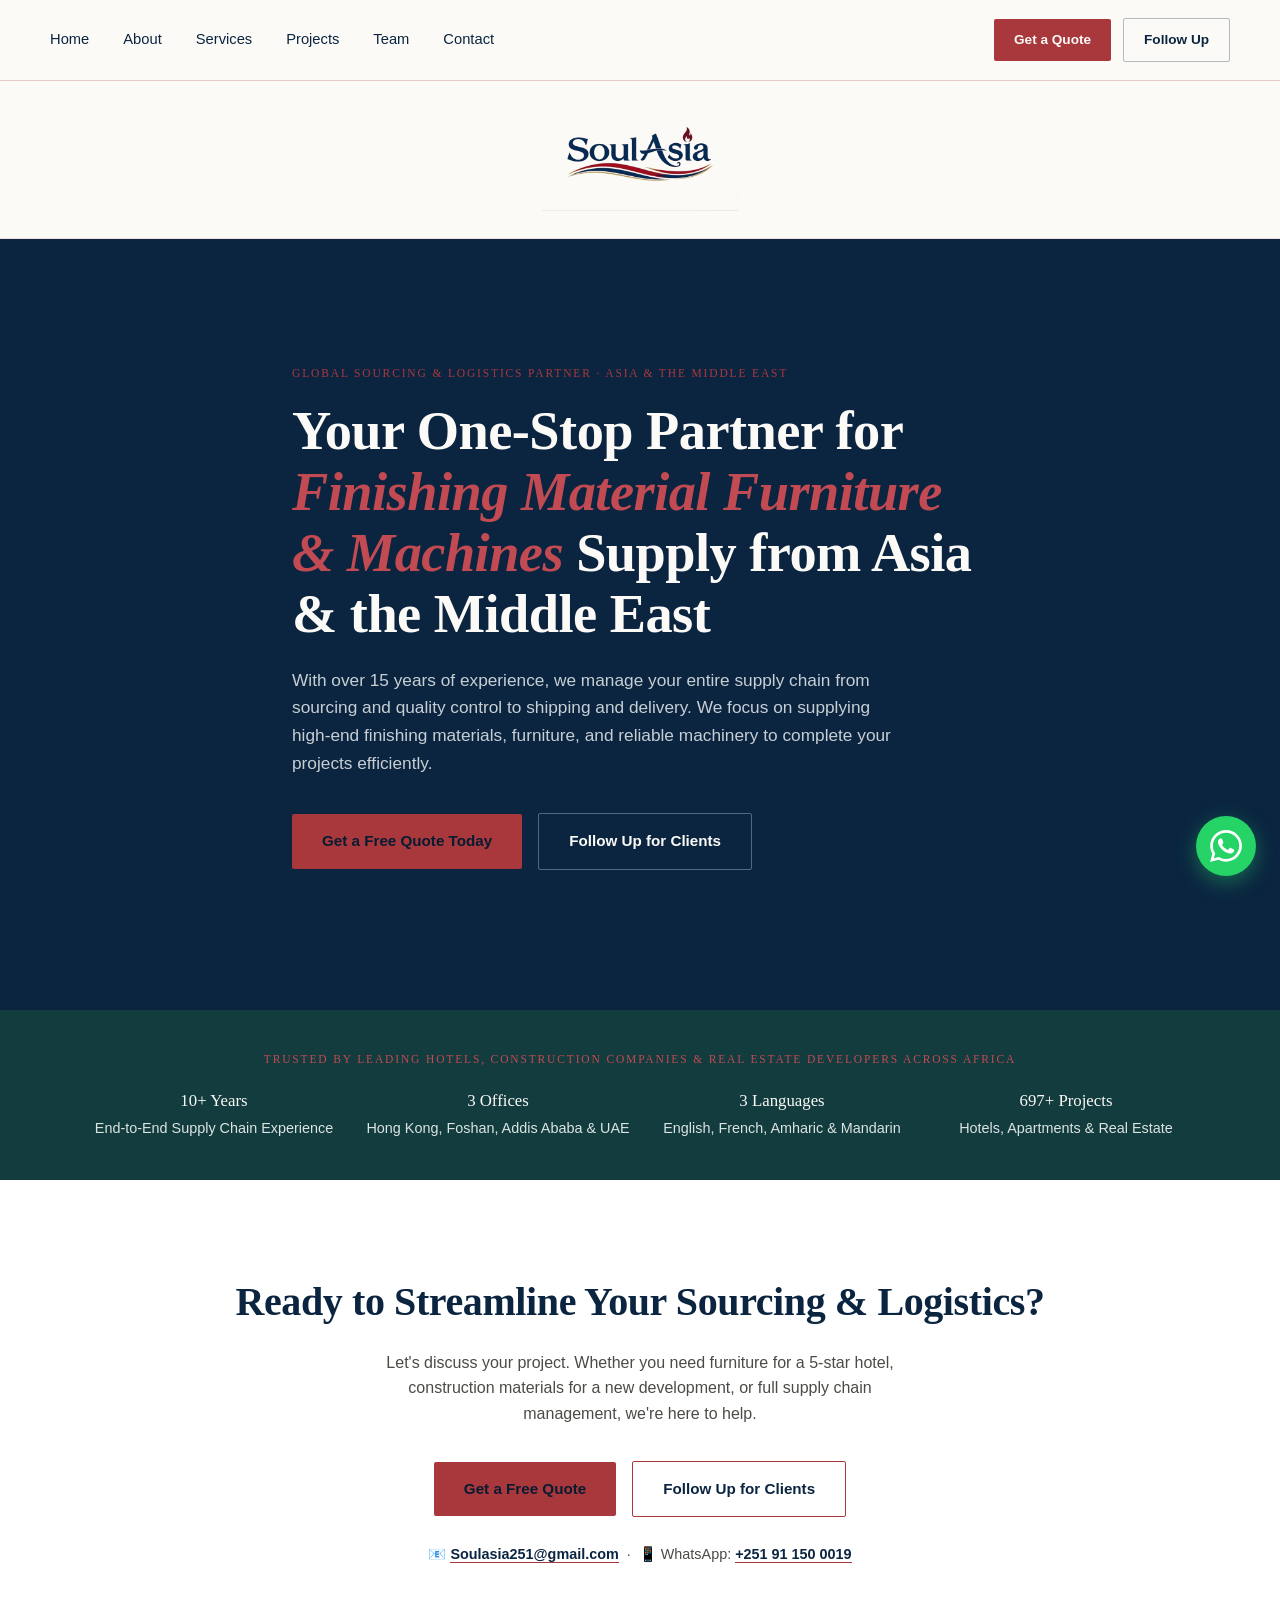
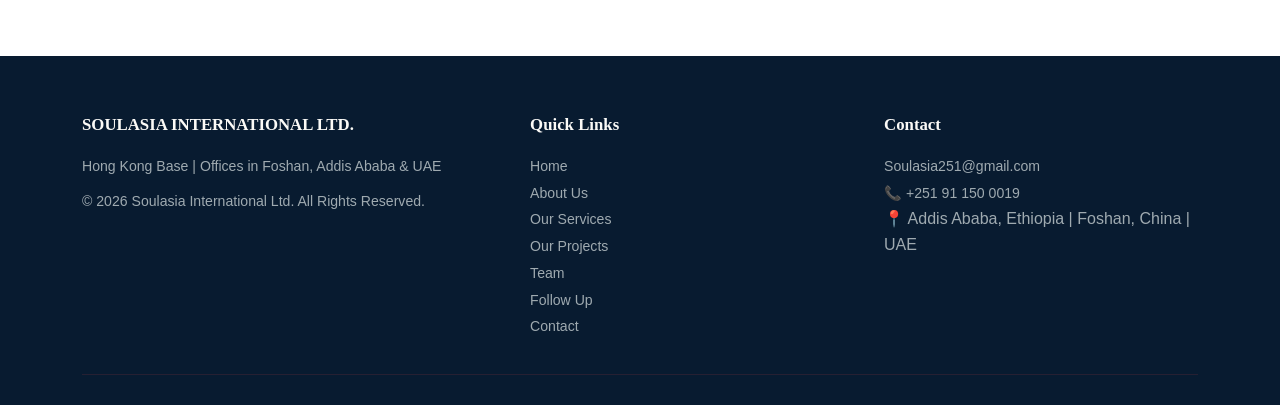
==== commit 5248a5a4: "Update index.html" ====
--- a/index.html
+++ b/index.html
@@ -47,8 +47,8 @@
 <section class="hero">
   <div class="wrap hero-inner">
     <span class="eyebrow hero-eyebrow">Global Sourcing &amp; Logistics Partner · Asia &amp; the Middle East</span>
-    <h1>Your One-Stop Partner for <em>End-to-End</em> Hotel &amp; Construction Supply from Asia &amp; the Middle East</h1>
-    <p class="sub">With over 15 years of experience, we manage your entire supply chain from sourcing and quality control to shipping and delivery. We specialize in furniture, sanitary ware, building materials, machinery, and complete hotel supplies.</p>
+    <h1>Your One-Stop Partner for <em>Finishing Material Furniture &amp; Machines </em> Supply from Asia &amp; the Middle East</h1>
+    <p class="sub">With over 15 years of experience, we manage your entire supply chain from sourcing and quality control to shipping and delivery. We focus on supplying high-end finishing materials, furniture, and reliable machinery to complete your projects efficiently.</p>
     <div class="btn-group">
       <a href="contact.html" class="btn-primary">Get a Free Quote Today</a>
       <a href="followups.html" class="btn-secondary">Follow Up for Clients</a>
